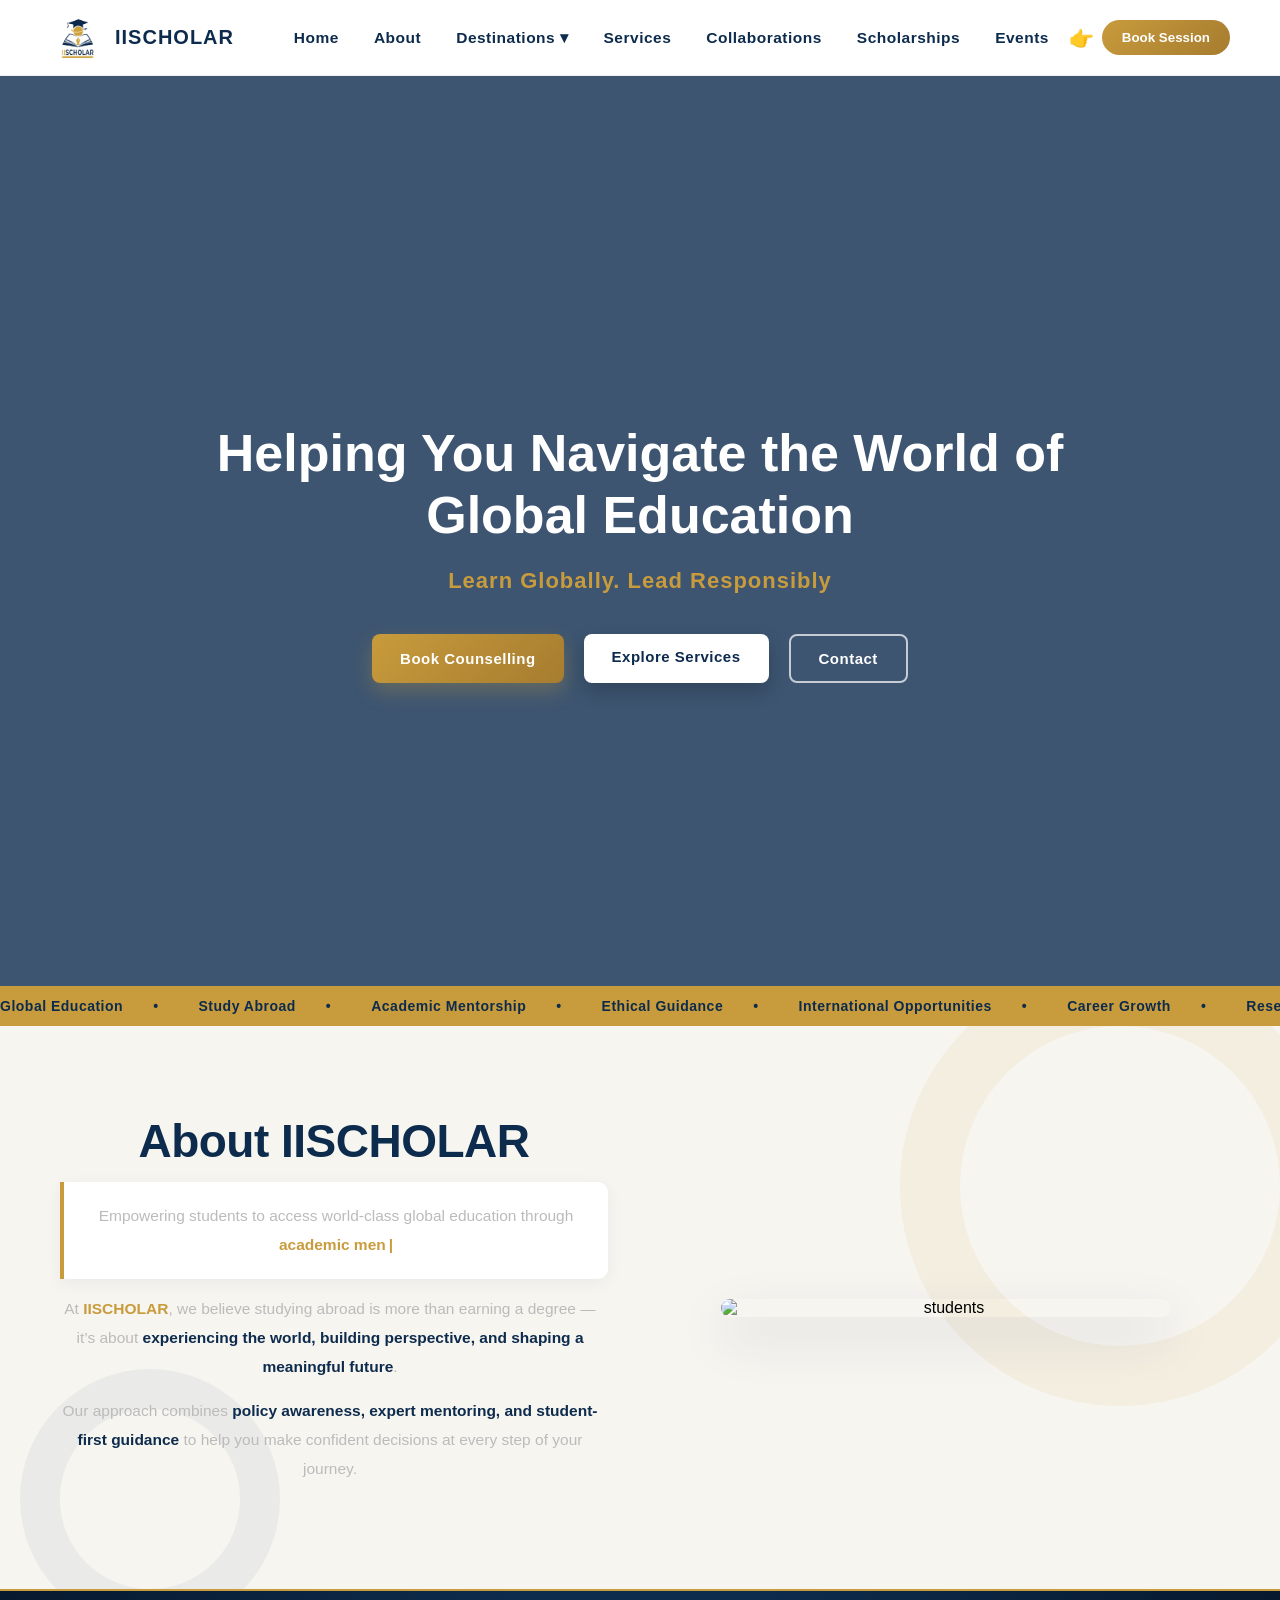
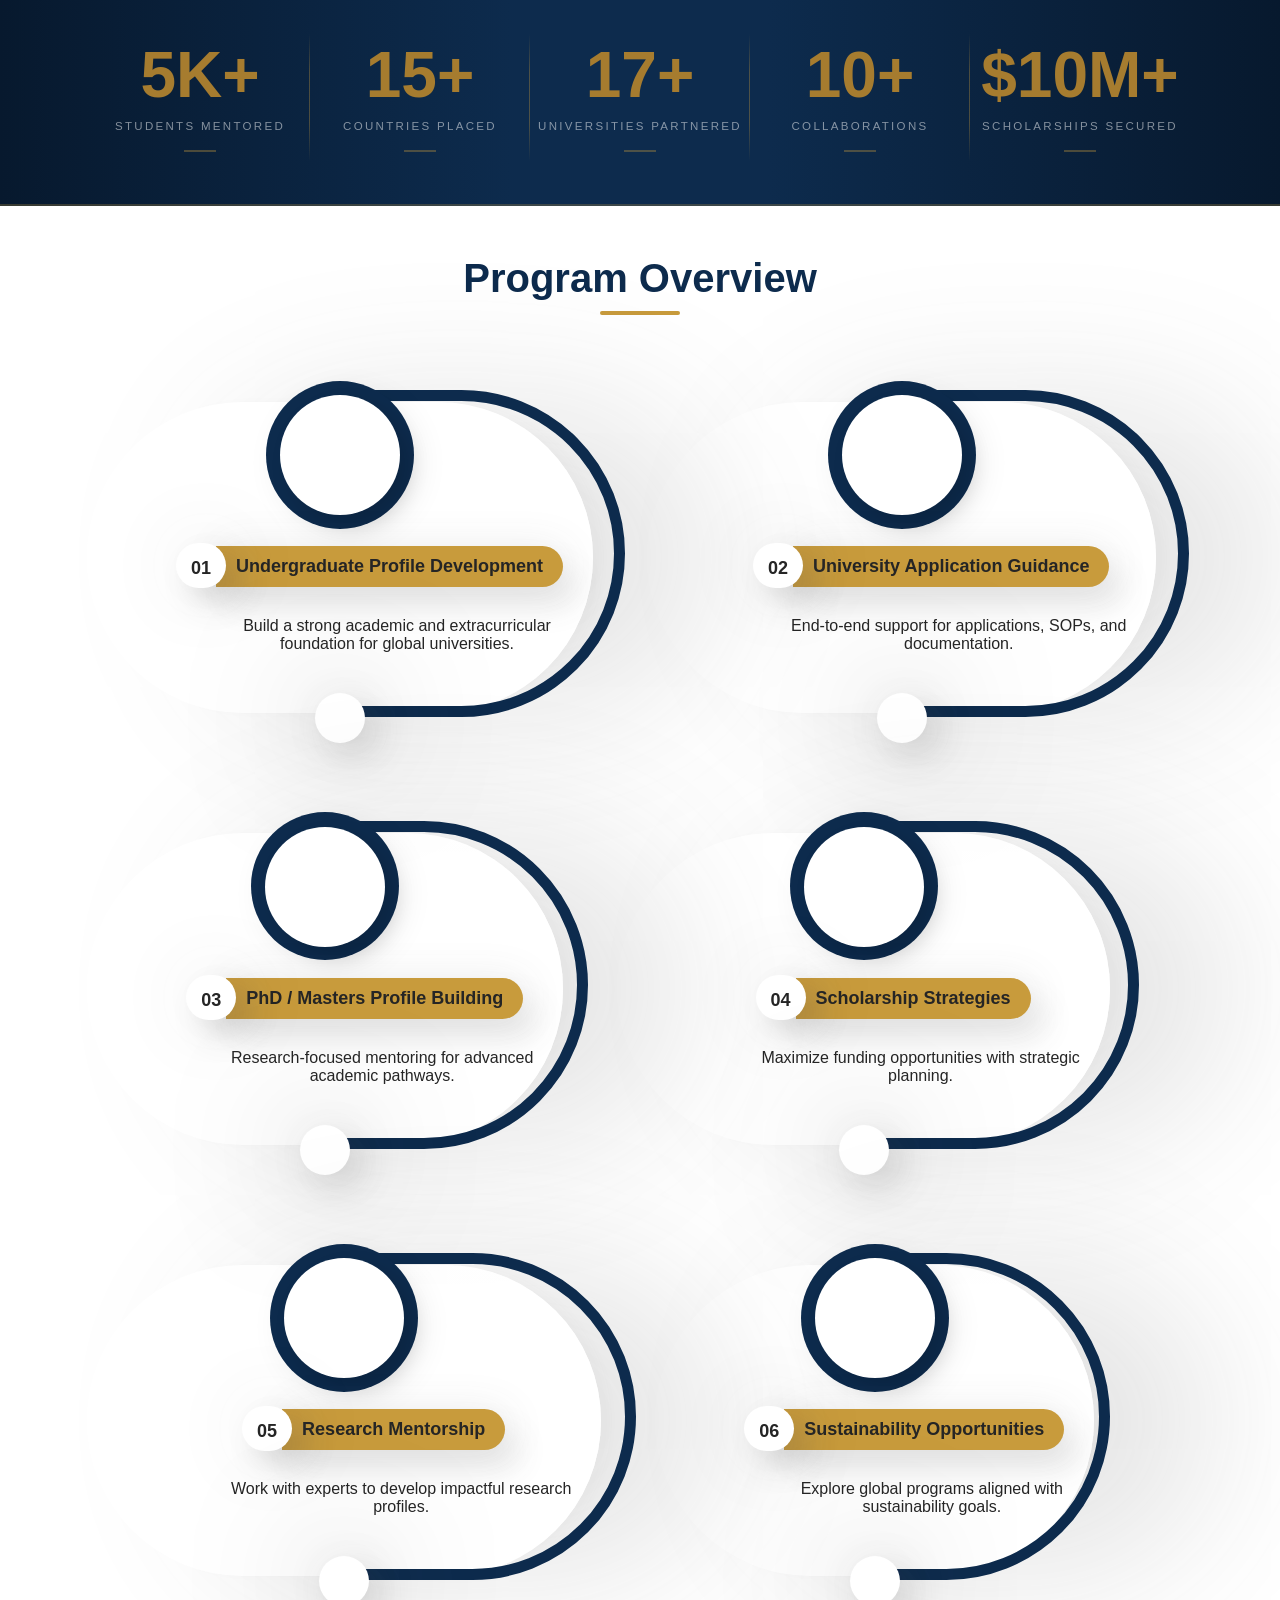
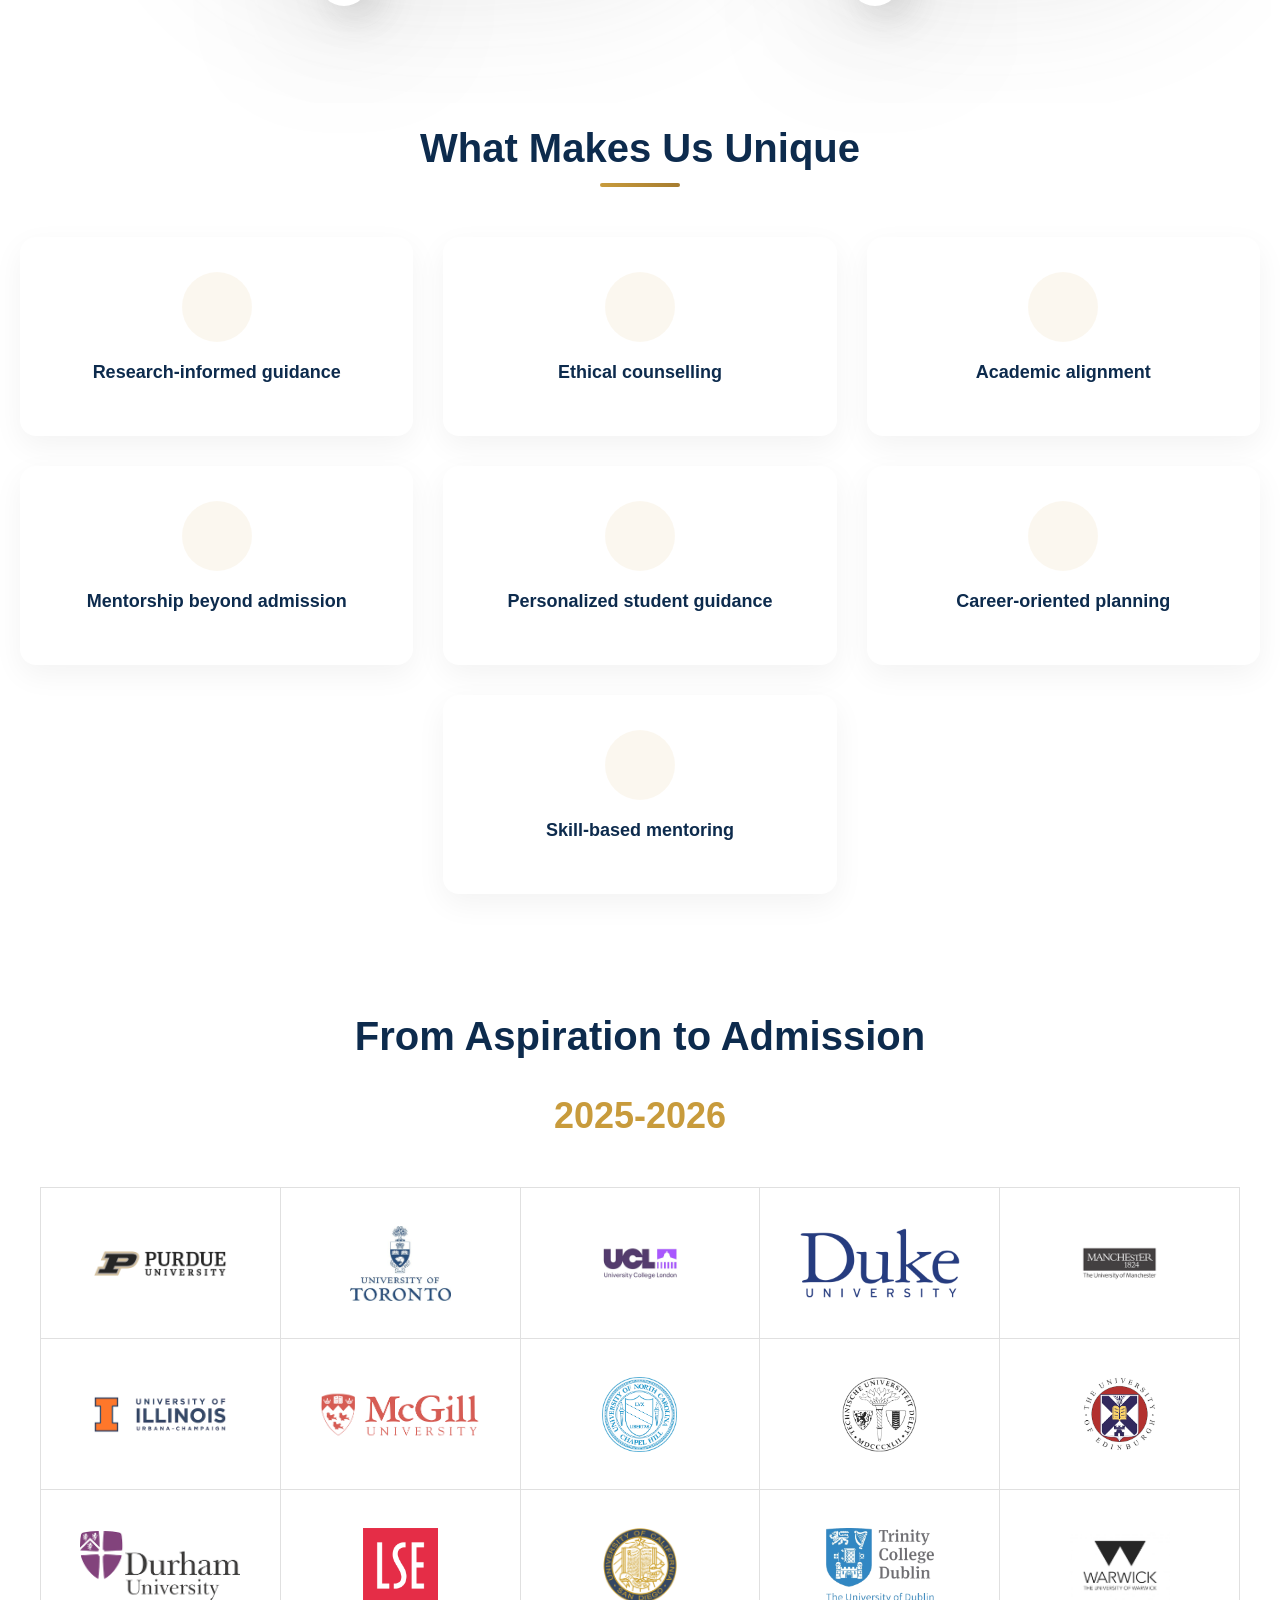
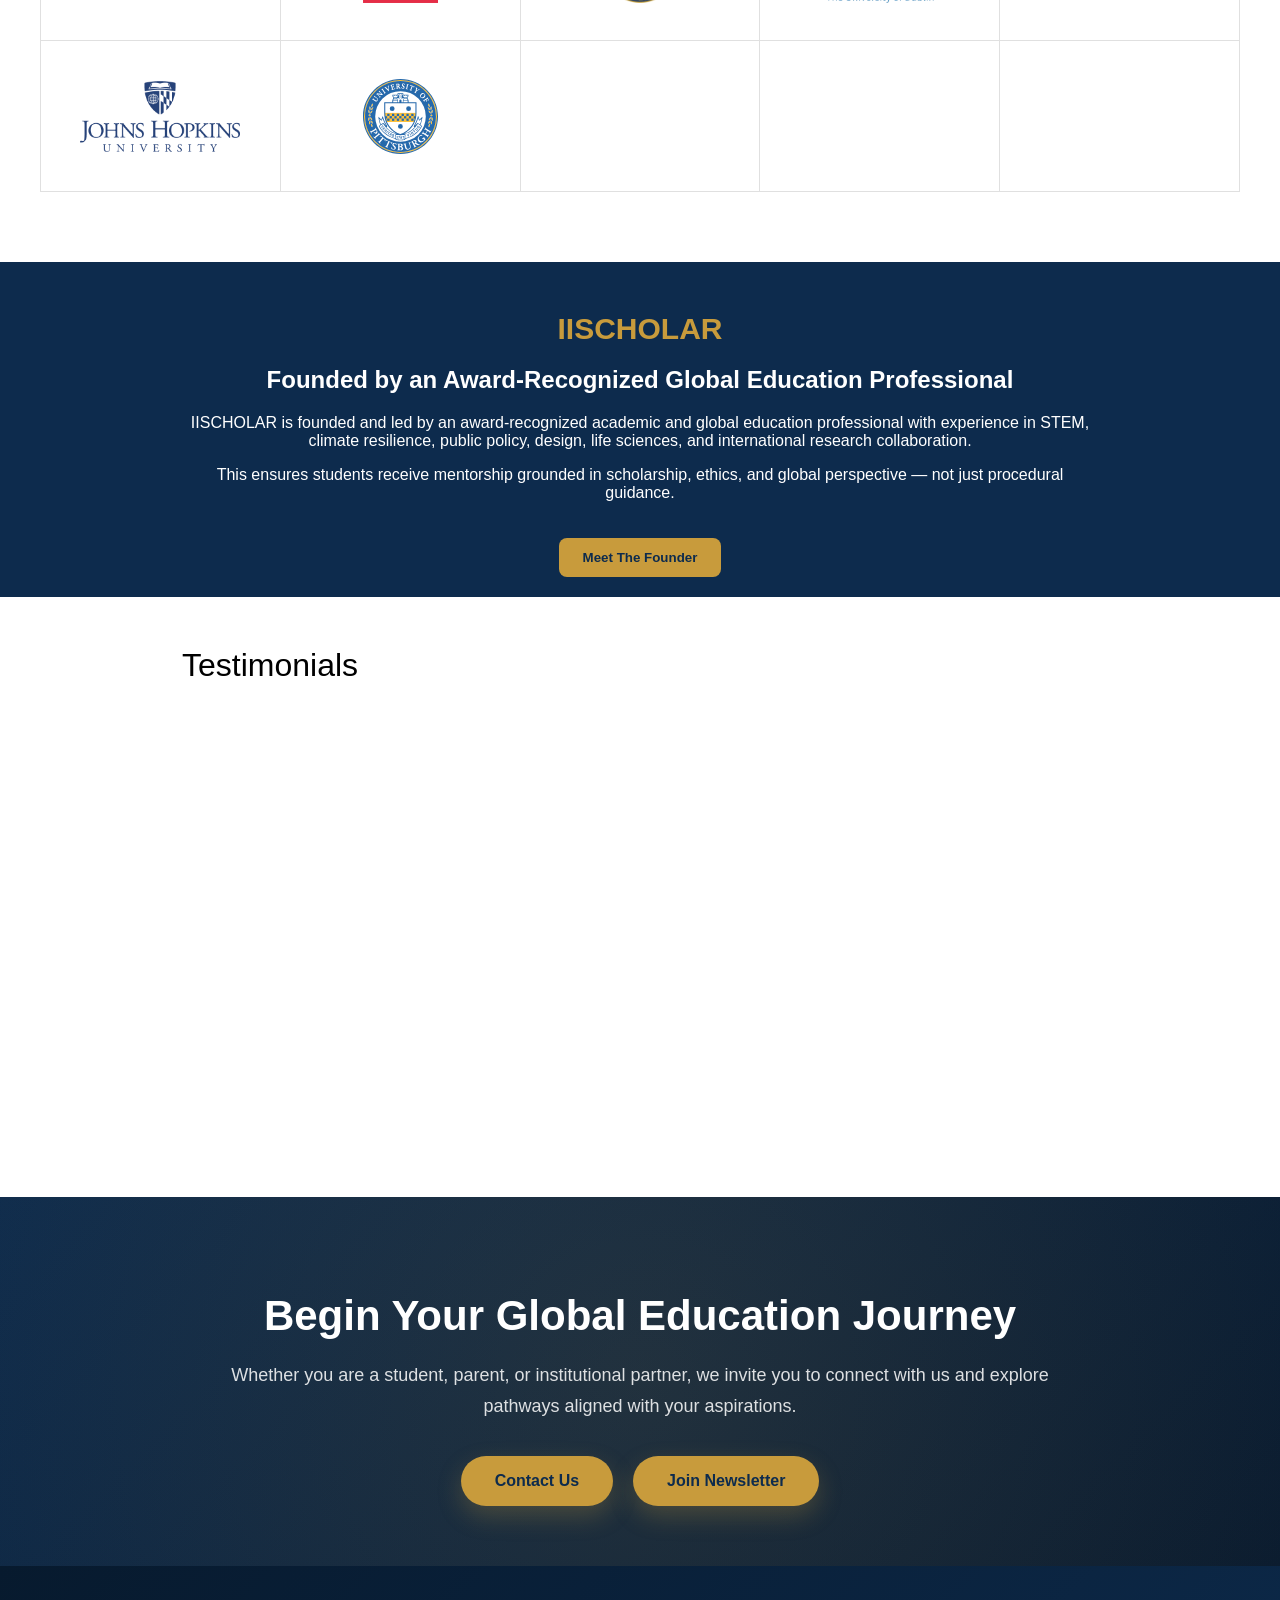
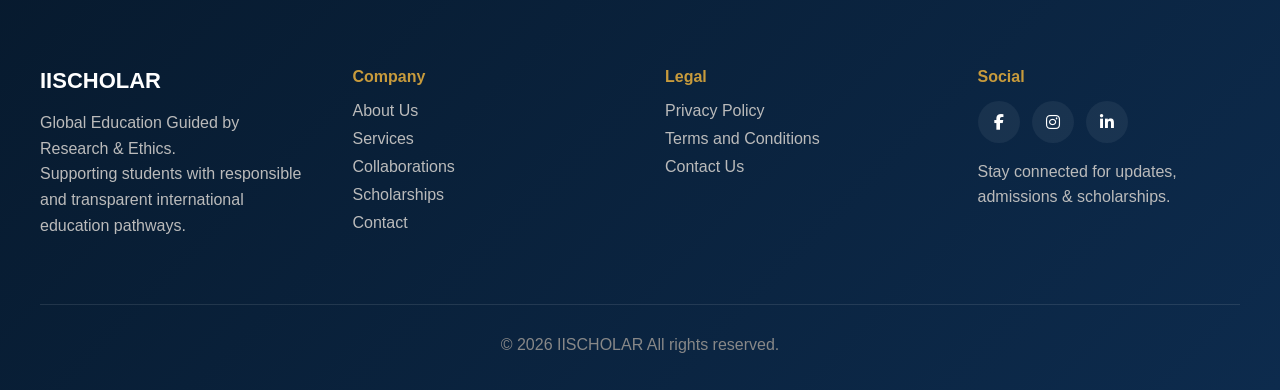
==== index.html @ 7d6fe44e "Initial commit" ====
<!DOCTYPE html>
<html lang="en">

<head>
  <meta charset="UTF-8" />
  <meta name="viewport" content="width=device-width, initial-scale=1.0" />
  <title>IISCHOLAR</title>

  <!-- Main CSS -->
  <link rel="stylesheet" href="styles.css" />
  <link rel="icon" type="image/png" href="logo.png">

  <!-- Font Awesome Icons -->
  <link
    rel="stylesheet"
    href="https://cdnjs.cloudflare.com/ajax/libs/font-awesome/6.5.0/css/all.min.css"
  />

  <!-- Flag Icons -->
  <link
    rel="stylesheet"
    href="https://cdnjs.cloudflare.com/ajax/libs/flag-icons/6.6.6/css/flag-icons.min.css"
  />
</head>

<body>

 <!-- Navbar -->
<header>
  <nav class="navbar">

    <!-- Logo + Brand -->
    <div class="nav-left">
      <img src="logo.png" alt="logo" class="nav-logo" />
      <span class="brand">IISCHOLAR</span>
    </div>

    <!-- Hamburger (outside nav-left) -->
    <button class="hamburger" id="hamburger" aria-label="Toggle menu">
      <span></span><span></span><span></span>
    </button>

    <ul class="nav-links" id="nav-links">
      <li><a href="index.html">Home</a></li>
      <li><a href="#about">About</a></li>

      <!-- DROPDOWN -->
      <li class="dropdown">
        <a href="#">Destinations ▾</a>
        <ul class="dropdown-menu">
          <li><a href="europe.html" target="_blank">Europe</a></li>
          <li><a href="uk.html" target="_blank">United Kingdom</a></li>
          <li><a href="canada.html" target="_blank">Canada</a></li>
          <li><a href="australia.html" target="_blank">Australia</a></li>
          <li><a href="japan.html" target="_blank">Japan</a></li>
          <li><a href="india.html" target="_blank">India</a></li>
        </ul>
      </li>

      <li><a href="services.html" target="_blank">Services</a></li>
      <li><a href="collaborations.html" target="_blank">Collaborations</a></li>
      <li><a href="scholarships.html" target="_blank">Scholarships</a></li>
      <li><a href="events.html" target="_blank">Events</a></li>

      <!-- Mobile-only Book Session (last item) -->
      <li class="mobile-cta">
        <div class="cta-wrapper">
          <button class="nav-btn" onclick="window.open('https://forms.gle/C7TUafRa4tg1occq6','_blank')">Book Session</button>
        </div>
      </li>
    </ul>

    <!-- Desktop CTA -->
    <div class="nav-right">
      <div class="cta-wrapper">
        <span class="pointer">👉</span>
        <button class="nav-btn" onclick="window.open('https://forms.gle/C7TUafRa4tg1occq6','_blank')">
          Book Session
        </button>
      </div>
    </div>

  </nav>
</header>
  <section class="hero">

  <div class="hero-overlay"></div>

  <div class="hero-content">

    <h1 class="main-tagline slide-left">
      Helping You Navigate the World of Global Education
    </h1>

    <p class="sub-tagline animate-tagline">
      Learn Globally. Lead Responsibly
    </p>

    <div class="cta-buttons slide-right">
      <button class="btn primary" 
onclick="window.open('https://forms.gle/C7TUafRa4tg1occq6','_blank')">
Book Counselling
</button>
      <a href="services.html"target="_blank" class="btn secondary">Explore Services</a>
      <a href="contact.html" target="_blank"class="btn outline">Contact</a>
    

    </div>

  </div>


</section>

<section class="ticker">

  <div class="ticker-wrapper">

    <div class="ticker-content">

      <span>Global Education</span>
      <span>Study Abroad</span>
      <span>Academic Mentorship</span>
      <span>Ethical Guidance</span>
      <span>International Opportunities</span>
      <span>Career Growth</span>
      <span>Research-Based Pathways</span>

      <!-- duplicate for smooth infinite loop -->
      <span>Global Education</span>
      <span>Study Abroad</span>
      <span>Academic Mentorship</span>
      <span>Ethical Guidance</span>
      <span>International Opportunities</span>
      <span>Career Growth</span>
      <span>Research-Based Pathways</span>

    </div>

  </div>

</section>
<section class="about" id = "about">
  <div class="about-container">

    <!-- Left Content -->
    <div class="about-text">
      <h2>About IISCHOLAR</h2>

      <p class="about-highlight">
        Empowering students to access world-class global education through <br>
        <span id="typewriter-dynamic"></span>
      </p>

      <p>
        At <strong>IISCHOLAR</strong>, we believe studying abroad is more than earning a degree —
        it’s about <span>experiencing the world, building perspective, and shaping a meaningful future</span>.
      </p>

      <p>
        Our approach combines <span>policy awareness, expert mentoring, and student-first guidance</span>
        to help you make confident decisions at every step of your journey.
      </p>
    </div>

    <!-- Right Image -->
    <div class="about-image">
      <img src="https://images.unsplash.com/photo-1522202176988-66273c2fd55f" alt="students">
    </div>

  </div>
</section>
</section>
<!-- STATS — separate section -->
<section class="stats-section">
  <div class="stats-inner">
    <div class="stat-block">
      <span class="stat-num" data-target="5000" data-suffix="+" data-display="K">0</span>
      <span class="stat-label">Students Mentored</span>
      <div class="stat-bar"></div>
    </div>
    <div class="stat-block">
      <span class="stat-num" data-target="15" data-suffix="+">0</span>
      <span class="stat-label">Countries Placed</span>
      <div class="stat-bar"></div>
    </div>
    
    <div class="stat-block">
      <span class="stat-num" data-target="17" data-suffix="+">0</span>
      <span class="stat-label">Universities Partnered</span>
      <div class="stat-bar"></div>
    </div>

    <div class="stat-block">
      <span class="stat-num" data-target="10" data-suffix="+">0</span>
      <span class="stat-label">Collaborations</span>
      <div class="stat-bar"></div>
    </div>

    <div class="stat-block">
  <span class="stat-num" data-target="10000000" data-display="M">0</span>
  <span class="stat-label">Scholarships Secured</span>
  <div class="stat-bar"></div>
</div>

  </div>
</section>
<section class="programs">
  <h2>Program Overview</h2>
<div class="pset">
  <div class="container">
    <div class="row listar-feature-items">

      <!-- 01 -->
      <div class="col-xs-12 col-sm-6 col-md-4 listar-feature-item-wrapper listar-feature-with-image">
        <div class="listar-feature-item listar-feature-has-link">

          <div class="listar-feature-item-inner">
            <div class="listar-feature-right-border"></div>

            <div class="listar-feature-block-content-wrapper">

              <div class="listar-feature-icon-wrapper">
                <div class="listar-feature-icon-inner">
                  <div>
                    <img class="listar-image-icon" src="https://cdn-icons-png.flaticon.com/512/3135/3135755.png" alt="">
                  </div>
                </div>
              </div>

              <div class="listar-feature-content-wrapper">

                <div class="listar-feature-item-title listar-feature-counter-added">
                  <span><span>01</span> Undergraduate Profile Development</span>
                </div>

                <div class="listar-feature-item-excerpt">
                  Build a strong academic and extracurricular<br> foundation for global universities.
                </div>

              </div>
            </div>
          </div>
        </div>
      </div>

      <!-- 02 -->
      <div class="col-xs-12 col-sm-6 col-md-4 listar-feature-item-wrapper listar-feature-with-image">
        <div class="listar-feature-item listar-feature-has-link">

          <div class="listar-feature-item-inner">
            <div class="listar-feature-right-border"></div>

            <div class="listar-feature-block-content-wrapper">

              <div class="listar-feature-icon-wrapper">
                <div class="listar-feature-icon-inner">
                  <div>
                    <img class="listar-image-icon" src="https://cdn-icons-png.flaticon.com/512/942/942748.png" alt="">
                  </div>
                </div>
              </div>

              <div class="listar-feature-content-wrapper">

                <div class="listar-feature-item-title listar-feature-counter-added">
                  <span><span>02</span> University Application Guidance</span>
                </div>

                <div class="listar-feature-item-excerpt">
                  End-to-end support for applications, SOPs, and <br>documentation.
                </div>

              </div>
            </div>
          </div>
        </div>
      </div>

      <!-- 03 -->
      <div class="col-xs-12 col-sm-6 col-md-4 listar-feature-item-wrapper listar-feature-with-image">
        <div class="listar-feature-item listar-feature-has-link">

          <div class="listar-feature-item-inner">
            <div class="listar-feature-right-border"></div>

            <div class="listar-feature-block-content-wrapper">

              <div class="listar-feature-icon-wrapper">
                <div class="listar-feature-icon-inner">
                  <div>
                    <img class="listar-image-icon" src="https://cdn-icons-png.flaticon.com/512/1995/1995574.png" alt="">
                  </div>
                </div>
              </div>

              <div class="listar-feature-content-wrapper">

                <div class="listar-feature-item-title listar-feature-counter-added">
                  <span><span>03</span> PhD / Masters Profile Building</span>
                </div>

                <div class="listar-feature-item-excerpt">
                  Research-focused mentoring for advanced<br> academic pathways.
                </div>

              </div>
            </div>
          </div>
        </div>
      </div>

      <!-- 04 -->
      <div class="col-xs-12 col-sm-6 col-md-4 listar-feature-item-wrapper listar-feature-with-image">
        <div class="listar-feature-item listar-feature-has-link">

          <div class="listar-feature-item-inner">
            <div class="listar-feature-right-border"></div>

            <div class="listar-feature-block-content-wrapper">

              <div class="listar-feature-icon-wrapper">
                <div class="listar-feature-icon-inner">
                  <div>
                    <img class="listar-image-icon" src="https://cdn-icons-png.flaticon.com/512/3135/3135789.png" alt="">
                  </div>
                </div>
              </div>

              <div class="listar-feature-content-wrapper">

                <div class="listar-feature-item-title listar-feature-counter-added">
                  <span><span>04</span> Scholarship Strategies</span>
                </div>

                <div class="listar-feature-item-excerpt">
                  Maximize funding opportunities with strategic<br> planning.
                </div>

              </div>
            </div>
          </div>
        </div>
      </div>

      <!-- 05 -->
      <div class="col-xs-12 col-sm-6 col-md-4 listar-feature-item-wrapper listar-feature-with-image">
        <div class="listar-feature-item listar-feature-has-link">

          <div class="listar-feature-item-inner">
            <div class="listar-feature-right-border"></div>

            <div class="listar-feature-block-content-wrapper">

              <div class="listar-feature-icon-wrapper">
                <div class="listar-feature-icon-inner">
                  <div>
                    <img class="listar-image-icon" src="https://cdn-icons-png.flaticon.com/512/2921/2921222.png" alt="">
                  </div>
                </div>
              </div>

              <div class="listar-feature-content-wrapper">

                <div class="listar-feature-item-title listar-feature-counter-added">
                  <span><span>05</span> Research Mentorship</span>
                </div>

                <div class="listar-feature-item-excerpt">
                  Work with experts to develop impactful research<br> profiles.
                </div>

              </div>
            </div>
          </div>
        </div>
      </div>

      <!-- 06 -->
      <div class="col-xs-12 col-sm-6 col-md-4 listar-feature-item-wrapper listar-feature-with-image">
        <div class="listar-feature-item listar-feature-has-link">

          <div class="listar-feature-item-inner">
            <div class="listar-feature-right-border"></div>

            <div class="listar-feature-block-content-wrapper">

              <div class="listar-feature-icon-wrapper">
                <div class="listar-feature-icon-inner">
                  <div>
                    <img class="listar-image-icon" src="https://cdn-icons-png.flaticon.com/512/2910/2910791.png" alt="">
                  </div>
                </div>
              </div>

              <div class="listar-feature-content-wrapper">

                <div class="listar-feature-item-title listar-feature-counter-added">
                  <span><span>06</span> Sustainability Opportunities</span>
                </div>

                <div class="listar-feature-item-excerpt">
                  Explore global programs aligned with <br>sustainability goals.
                </div>

              </div>
            </div>
          </div>
        </div>
      </div>

    </div>
  </div>
</div>
  </section>
   </section>
  
  <section class="country-section unique" id="uniqueSection">
  <div class="container">

    <h2>What Makes Us Unique</h2>

    <div class="features-grid">

      <!-- 1 -->
      <div class="feature-card">
        <div class="card-inner" style="--i:0">
          <div class="icon-box">
            <lottie-player src="icons/research.json" background="transparent" speed="1"
              style="width:50px;height:50px" loop autoplay>
            </lottie-player>
          </div>
          <h3>Research-informed guidance</h3>
        </div>
      </div>

      <!-- 2 -->
      <div class="feature-card">
        <div class="card-inner" style="--i:1">
          <div class="icon-box">
            <lottie-player src="icons/Work Ethic.json" background="transparent" speed="1"
              style="width:50px;height:50px" loop autoplay>
            </lottie-player>
          </div>
          <h3>Ethical counselling</h3>
        </div>
      </div>

      <!-- 3 -->
      <div class="feature-card">
        <div class="card-inner" style="--i:2">
          <div class="icon-box">
            <lottie-player src="icons/Academic Background.json" background="transparent" speed="1"
              style="width:50px;height:50px" loop autoplay>
            </lottie-player>
          </div>
          <h3>Academic alignment</h3>
        </div>
      </div>

      <!-- 4 -->
      <div class="feature-card">
        <div class="card-inner" style="--i:3">
          <div class="icon-box">
            <lottie-player src="icons/Training.json" background="transparent" speed="1"
              style="width:50px;height:50px" loop autoplay>
            </lottie-player>
          </div>
          <h3>Mentorship beyond admission</h3>
        </div>
      </div>

      <!-- 5 -->
      <div class="feature-card">
        <div class="card-inner" style="--i:4">
          <div class="icon-box">
            <lottie-player src="icons/Business Woman.json" background="transparent" speed="1"
              style="width:50px;height:50px" loop autoplay>
            </lottie-player>
          </div>
          <h3>Personalized student guidance</h3>
        </div>
      </div>

      <!-- 6 -->
      <div class="feature-card">
        <div class="card-inner" style="--i:5">
          <div class="icon-box">
            <lottie-player src="icons/Learn More.json" background="transparent" speed="1"
              style="width:50px;height:50px" loop autoplay>
            </lottie-player>
          </div>
          <h3>Career-oriented planning</h3>
        </div>
      </div>

      <!-- 7 -->
      <div class="feature-card">
        <div class="card-inner" style="--i:6">
          <div class="icon-box">
            <lottie-player src="icons/Sales Consultant.json" background="transparent" speed="1"
              style="width:50px;height:50px" loop autoplay>
            </lottie-player>
          </div>
          <h3>Skill-based mentoring</h3>
        </div>
      </div>

    </div>

  </div>
</section>
<section class="partners">
  <div class="container">
    <h2>From Aspiration to Admission</h2>
    <h3>2025-2026</h3>

    <div class="logo-grid">
      <!-- Row 1 -->
      <div class="logo-item"><img src="logo/images (6).png" alt=""></div>
      <div class="logo-item"><img src="logo/6053d56883808363e0131377289f5548.jpg" alt=""></div>
      <div class="logo-item"><img src="logo/UCL-logo.jpg" alt=""></div>
      <div class="logo-item"><img src="logo/Duke_University_logo.svg.png" alt=""></div>
      <div class="logo-item"><img src="logo/images (1).png" alt=""></div>

      <!-- Row 2 -->
      <div class="logo-item"><img src="logo/images (2).png" alt=""></div>
      <div class="logo-item"><img src="logo/images (3).png" alt=""></div>
      <div class="logo-item"><img src="logo/images (4).png" alt=""></div>
      <div class="logo-item"><img src="logo/images (5).png" alt=""></div>
      <div class="logo-item"><img src="logo/images (8).png" alt=""></div>
      

      <!-- Row 3 -->
      <div class="logo-item"><img src="logo/images (7).png" alt=""></div>
      <div class="logo-item"><img src="logo/LSE_Logo.svg.png" alt=""></div>
      <div class="logo-item"><img src="logo/Seal_of_the_University_of_California,_San_Diego.svg.png" alt=""></div>
      <div class="logo-item"><img src="logo/TrinityCD.png" alt=""></div>
      <div class="logo-item"><img src="logo/university-of-warwick-warw7046.jpg" alt=""></div>

      <!-- Row 4 -->
       <div class="logo-item"><img src="logo/Johns-Hopkins-University-Logo-Vector.png" alt=""></div>
             <div class="logo-item"><img src="logo/University_of_Pittsburgh_seal.svg" alt=""></div>
             <div class="logo-item"><img src="" alt=""></div>
             <div class="logo-item"><img src="" alt=""></div>
             <div class="logo-item"><img src="" alt=""></div>

      
    </div>
  </div>
</section>
  

<!-- INTRO SECTION -->
<section class="founder-intro">

  <div class="founder-intro-container">

    <p class="intro-badge">IISCHOLAR</p>

    <h2>
      Founded by an Award-Recognized Global Education Professional
    </h2>

    <p>
      IISCHOLAR is founded and led by an award-recognized academic and global education professional
      with experience in STEM, climate resilience, public policy, design, life sciences, and international research collaboration.
    </p>

    <p>
      This ensures students receive mentorship grounded in scholarship, ethics, and global perspective — not just procedural guidance.
    </p>

<button onclick="window.location.href='founder.html' "target="_blank" class="primary-btn">
  Meet The Founder
</button>
  </div>

</section>
<section>
  <div class="testimonials">Testimonials</div>
</section>

<section class="cta">

  <div class="cta-content">

    <h2>Begin Your Global Education Journey</h2>

    <p>
      Whether you are a student, parent, or institutional partner,
      we invite you to connect with us and explore pathways aligned with your aspirations.
    </p>

    <div class="cta-buttons">
      <a href="contact.html" target="_blank" class="cta-btn primary">
  Contact Us
</a>
     <button class="cta-btn primary" onclick="openNewsletterModal()">
  Join Newsletter
</button>
<div id="newsletterModal" class="modal">

<div class="modal-content">

<span class="close-btn" onclick="closeNewsletterModal()">&times;</span>

<div id="formBox">

<form id="newsletterForm"
action="https://formsubmit.co/iispprstudyabroad@gmail.com"
method="POST">

<input type="hidden" name="_captcha" value="false">
<input type="hidden" name="_subject" value="New Newsletter Subscription">
<input
type="text"
name="name"
placeholder="Your Name"
required>

<input
type="email"
name="email"
placeholder="Your Email"
required>

<button type="submit" class="cta-btn primary">
Submit
</button>

</form>

</div>

<div id="thankYouBox" style="display:none;">
<p style="font-size:22px; text-align:center;">
Thank you for subscribing.
</p>
</div>

</div>
</div>
    </div>

  </div>

</section>




<footer class="footer" id="footer">

  <div class="footer-bg"></div>

  <div class="footer-container">

    <!-- BRAND -->
    <div class="footer-col">
      <h3>IISCHOLAR</h3>
      <p>
        Global Education Guided by Research & Ethics. </br> 
        Supporting students with responsible and transparent international education pathways.
      </p>
    </div>

    <!-- LINKS -->
    <div class="footer-col">
      <h4>Company</h4>
      <ul>
        
        <li><a href="#about">About Us</a></li>
        <li><a href="services.html">Services</a></li>
        <li><a href="collaborations.html">Collaborations</a></li>
        <li><a href="scholarships.html">Scholarships</a></li>
        

        <li><a href="contact.html">Contact</a></li>
      </ul>
    </div>

    <!-- LEGAL -->
    <div class="footer-col">
      <h4>Legal</h4>
      <ul>
        <li><a href="#">Privacy Policy</a></li>
        <li><a href="#">Terms and Conditions</a></li>
        <li><a href="contact.html" target="_blank">Contact Us</a></li>
      </ul>
    </div>

    <!-- SOCIAL -->
    <div class="footer-col">
      <h4>Social</h4>

      <div class="social-icons">
        <a href="https://www.facebook.com/share/1EWXGP1pPR/" target="_blank" rel="noopener noreferrer">
  <i class="fab fa-facebook-f"></i>
</a>

<a href="https://www.instagram.com/iispprstudyabroad?igsh=MW1rdmttc2ZvZDNqbg==" target="_blank" rel="noopener noreferrer">
  <i class="fab fa-instagram"></i>
</a>

<a href="https://www.linkedin.com/company/study-abroad-iisppr?trk=profile-position" target="_blank" rel="noopener noreferrer">
  <i class="fab fa-linkedin-in"></i>
</a>
      </div>

      <p class="social-text">
        Stay connected for updates, admissions & scholarships.
      </p>
    </div>

  </div>

  <div class="footer-bottom">
    <p>© 2026  IISCHOLAR All rights reserved.</p>
  </div>

</footer>

  <!-- Script -->
  <script src="scripts.js"></script>
  <script src="https://unpkg.com/@lottiefiles/lottie-player@latest/dist/lottie-player.js"></script>

</body>

</html>
---- styles.css ----
/* =============================================================================
   CSS VARIABLES
============================================================================= */

:root {
  --color-primary:     #0d2b4d;
  --color-gold:        #c89b3c;
  --color-gold-dark:   #a67c2f;
  --color-white:       #ffffff;
  --color-bg-light:    #f7f5f0;
  --color-text-muted:  #5a5a5a;
  --transition-base:   0.3s ease;
}


/* =============================================================================
   BASE
============================================================================= */

html {
  scroll-behavior: smooth;
}

body {
  margin: 0;
  font-family: Arial, sans-serif;
}

section {
  padding: 50px 20px;
  text-align: center;
}


/* =============================================================================
   NAVBAR
============================================================================= */

.navbar {
  display: flex;
  justify-content: space-between;
  align-items: center;
  padding: 10px 50px;
  background: var(--color-white);
  border-bottom: 1px solid #eee;
  position: sticky;
  top: 0;
  z-index: 1000;
  backdrop-filter: blur(10px);
}

.nav-left {
  display: flex;
  align-items: center;
  gap: 10px;
}

.nav-logo {
  height: 55px;
  width: auto;
  object-fit: contain;
}

.brand {
  color: var(--color-primary);
  font-size: 20px;
  font-weight: bold;
  letter-spacing: 1px;
}


/* -----------------------------------------------------------------------------
   Nav Links
----------------------------------------------------------------------------- */

.nav-links {
  list-style: none;
  display: flex;
  gap: 35px;
  align-items: center;
}

.nav-links a {
  color: var(--color-primary);
  text-decoration: none;
  font-weight: 600;
  font-size: 15.5px;
  letter-spacing: 0.5px;
  position: relative;
  padding: 5px 0;
  transition: all var(--transition-base);
}

/* Underline animation */
.nav-links a::after {
  content: "";
  position: absolute;
  left: 50%;
  bottom: -6px;
  width: 0%;
  height: 2px;
  background: linear-gradient(90deg, var(--color-gold), var(--color-gold-dark));
  transition: all var(--transition-base);
  transform: translateX(-50%);
}

.nav-links a:hover {
  color: var(--color-gold);
  transform: translateY(-2px);
}

.nav-links a:hover::after {
  width: 100%;
}


/* -----------------------------------------------------------------------------
   CTA Button
----------------------------------------------------------------------------- */

.cta-wrapper {
  position: relative;
  display: flex;
  align-items: center;
  gap: 8px;
}

.pointer {
  font-size: 20px;
  animation: pointAnim 1.5s infinite;
}

@keyframes pointAnim {
  0%,
  100% { transform: translateX(0);  opacity: 0.7; }
  50%  { transform: translateX(8px); opacity: 1;   }
}

.nav-btn {
  background: linear-gradient(135deg, var(--color-gold), var(--color-gold-dark));
  color: var(--color-white);
  border: none;
  padding: 10px 20px;
  border-radius: 25px;
  font-weight: 600;
  cursor: pointer;
  position: relative;
  transition: all var(--transition-base);
}

.nav-btn::after {
  content: "";
  position: absolute;
  inset: 0;
  border-radius: 25px;
  animation: pulseGlow 2s infinite;
}

@keyframes pulseGlow {
  0%,
  100% { box-shadow: 0 0 0 0   rgba(200, 155, 60, 0);   }
  70%  { box-shadow: 0 0 0 15px rgba(200, 155, 60, 0);   }
  0%   { box-shadow: 0 0 0 0   rgba(200, 155, 60, 0.6); }
}

.nav-btn:hover {
  transform: translateY(-3px) scale(1.05);
  box-shadow: 0 8px 20px rgba(200, 155, 60, 0.4);
}

.nav-btn:active {
  transform: scale(0.95);
}


/* -----------------------------------------------------------------------------
   Dropdown
----------------------------------------------------------------------------- */

.dropdown {
  position: relative;
}

.dropdown-menu {
  position: absolute;
  top: 120%;
  left: 50%;
  transform: translateX(-50%);
  background: var(--color-white);
  border-radius: 10px;
  padding: 10px 0;
  list-style: none;
  min-width: 180px;
  box-shadow: 0 10px 30px rgba(0, 0, 0, 0.08);
  opacity: 0;
  visibility: hidden;
  transition: all var(--transition-base);
}

.dropdown:hover .dropdown-menu {
  opacity: 1;
  visibility: visible;
  top: 140%;
}

.dropdown-menu li {
  padding: 0;
}

.dropdown-menu a {
  display: block;
  padding: 10px 20px;
  color: var(--color-primary);
  font-size: 14px;
  text-decoration: none;
  transition: var(--transition-base);
}

.dropdown-menu a:hover {
  background: rgba(200, 155, 60, 0.1);
  color: var(--color-gold);
  padding-left: 25px;
}


/* -----------------------------------------------------------------------------
   Hamburger
----------------------------------------------------------------------------- */

.hamburger {
  display: none;
  flex-direction: column;
  gap: 5px;
  cursor: pointer;
  padding: 4px;
  background: none;
  border: none;
  z-index: 1100;
}

.hamburger span {
  display: block;
  width: 25px;
  height: 3px;
  background: var(--color-primary);
  border-radius: 3px;
  transition: all var(--transition-base);
}

.hamburger.open span:nth-child(1) { transform: translateY(8px) rotate(45deg);  }
.hamburger.open span:nth-child(2) { opacity: 0;                                 }
.hamburger.open span:nth-child(3) { transform: translateY(-8px) rotate(-45deg); }

/* Mobile CTA — hidden by default, shown inside menu on mobile */
.nav-links .mobile-cta {
  display: none;
}


/* =============================================================================
   HERO SECTION
============================================================================= */

.hero {
  position: relative;
  height: 90vh;
  background: url('https://images.unsplash.com/photo-1523240795612-9a054b0db644') center / cover no-repeat;
  display: flex;
  align-items: center;
  justify-content: center;
  text-align: center;
}

.hero-overlay {
  position: absolute;
  inset: 0;
  background: rgba(13, 43, 77, 0.8);
}

.hero-content {
  position: relative;
  z-index: 2;
  max-width: 900px;
  padding: 20px;
  width: 100%;
}

.main-tagline {
  font-size: 52px;
  font-weight: 800;
  color: var(--color-white);
  line-height: 1.2;
  margin-bottom: 20px;
}

.sub-tagline {
  font-size: 22px;
  color: var(--color-gold);
  margin-bottom: 40px;
  font-weight: 700;
  letter-spacing: 1px;
  opacity: 0;
}

.cta-buttons {
  display: flex;
  justify-content: center;
  gap: 20px;
  flex-wrap: wrap;
}


/* =============================================================================
   BUTTONS
============================================================================= */

.btn {
  padding: 14px 28px;
  font-size: 15px;
  border-radius: 8px;
  cursor: pointer;
  transition: all var(--transition-base);
  font-weight: 600;
  letter-spacing: 0.5px;
  display: inline-block;
  box-sizing: border-box;
}

.btn.primary {
  background: linear-gradient(135deg, var(--color-gold), var(--color-gold-dark));
  color: var(--color-white);
  border: none;
  box-shadow: 0 8px 20px rgba(200, 155, 60, 0.3);
}

.btn.primary:hover {
  transform: translateY(-3px);
  box-shadow: 0 12px 25px rgba(200, 155, 60, 0.5);
  color: var(--color-primary);
}

.btn.secondary {
  background: var(--color-white);
  color: var(--color-primary);
  border: none;
  box-shadow: 0 8px 20px rgba(0, 0, 0, 0.2);
  text-decoration: none;
}

.btn.secondary:hover {
  transform: translateY(-3px);
  background: linear-gradient(135deg, var(--color-gold), var(--color-gold-dark));
}

.btn.outline {
  background: transparent;
  color: var(--color-white);
  border: 2px solid rgba(255, 255, 255, 0.7);
  text-decoration: none;
}

.btn.outline:hover {
  background: linear-gradient(135deg, var(--color-gold), var(--color-gold-dark));
  color: var(--color-primary);
  transform: translateY(-3px);
}


/* =============================================================================
   HERO ANIMATIONS
============================================================================= */

.animate-tagline {
  animation: fadeSlideUp 1.5s ease forwards;
  animation-delay: 0.5s;
}

@keyframes fadeSlideUp {
  from { opacity: 0; transform: translateY(30px); }
  to   { opacity: 1; transform: translateY(0);    }
}

.slide-left {
  opacity: 0;
  transform: translateX(-80px);
  animation: slideLeftAnim 1.2s ease forwards;
}

@keyframes slideLeftAnim {
  from { opacity: 0; transform: translateX(-80px); }
  to   { opacity: 1; transform: translateX(0);     }
}

.slide-right {
  opacity: 0;
  transform: translateX(80px);
  animation: slideRightAnim 1.2s ease forwards;
  animation-delay: 0.6s;
}

@keyframes slideRightAnim {
  from { opacity: 0; transform: translateX(80px); }
  to   { opacity: 1; transform: translateX(0);    }
}


/* =============================================================================
   TICKER
============================================================================= */

.ticker {
  background: var(--color-gold);
  overflow: hidden;
  padding: 12px 0;
}

.ticker-wrapper {
  width: 100%;
  overflow: hidden;
}

.ticker-content {
  display: flex;
  gap: 40px;
  width: max-content;
  animation: scrollTicker 18s linear infinite;
}

.ticker-content span {
  color: var(--color-primary);
  font-size: 14px;
  font-weight: 700;
  white-space: nowrap;
  letter-spacing: 0.5px;
  position: relative;
  transition: var(--transition-base);
}

.ticker-content span::after {
  content: "•";
  color: var(--color-primary);
  margin-left: 30px;
}

.ticker-content span:last-child::after {
  content: "";
}

.ticker-content span:hover {
  color: var(--color-white);
  text-shadow: 0 0 10px rgba(255, 255, 255, 0.6);
}

.ticker-content:hover {
  animation-play-state: paused;
}

@keyframes scrollTicker {
  from { transform: translateX(0);    }
  to   { transform: translateX(-50%); }
}


/* =============================================================================
   ABOUT SECTION
============================================================================= */

.about {
  padding: 90px 48px;
  background: var(--color-bg-light);
  font-family: Arial, sans-serif;
  position: relative;
  overflow: hidden;
}

.about::before {
  content: "";
  position: absolute;
  top: -60px;
  right: -60px;
  width: 320px;
  height: 320px;
  border-radius: 50%;
  border: 60px solid rgba(200, 155, 60, 0.08);
  pointer-events: none;
}

.about::after {
  content: "";
  position: absolute;
  bottom: -40px;
  left: 20px;
  width: 180px;
  height: 180px;
  border-radius: 50%;
  border: 40px solid rgba(13, 43, 77, 0.05);
  pointer-events: none;
}

.about-container {
  display: flex;
  align-items: center;
  justify-content: space-between;
  gap: 64px;
  max-width: 1160px;
  margin: auto;
  flex-wrap: wrap;
  position: relative;
  z-index: 1;
}

/* About — Text */
.about-text {
  flex: 1;
  min-width: 280px;
}

.about-eyebrow {
  display: inline-flex;
  align-items: center;
  gap: 8px;
  font-size: 11px;
  font-weight: 600;
  letter-spacing: 2.5px;
  text-transform: uppercase;
  color: var(--color-gold);
  margin-bottom: 20px;
}

.about-eyebrow::before {
  content: "";
  display: inline-block;
  width: 24px;
  height: 2px;
  background: var(--color-gold);
  border-radius: 2px;
}

.about-text h2 {
  font-family: Arial, sans-serif;
  font-size: 46px;
  color: var(--color-primary);
  margin: 0 0 8px;
  font-weight: 700;
  line-height: 1.1;
  letter-spacing: -0.5px;
}

.about-divider {
  display: flex;
  align-items: center;
  gap: 10px;
  margin-bottom: 28px;
}

.about-divider-line {
  width: 56px;
  height: 3px;
  background: var(--color-gold);
  border-radius: 2px;
}

.about-divider-dot {
  width: 6px;
  height: 6px;
  border-radius: 50%;
  background: var(--color-gold);
  opacity: 0.5;
}

.about-highlight {
  font-size: 19px;
  font-weight: 500;
  color: #2a2a2a;
  line-height: 1.75;
  margin-bottom: 24px;
  padding: 20px 24px;
  background: var(--color-white);
  border-left: 4px solid var(--color-gold);
  border-radius: 0 10px 10px 0;
  box-shadow: 0 4px 16px rgba(13, 43, 77, 0.06);
}

.about-text p {
  font-size: 15.5px;
  color: var(--color-text-muted);
  line-height: 1.85;
  margin-bottom: 16px;
  max-width: 540px;
}

.about-text span   { color: var(--color-primary); font-weight: 600; }
.about-text strong { color: var(--color-gold);    font-weight: 700; }

/* About — Image */
.about-image {
  flex: 1;
  min-width: 280px;
  display: flex;
  justify-content: center;
  position: relative;
}

.about-image::before {
  content: "";
  position: absolute;
  top: 20px;
  right: -16px;
  width: calc(100% - 40px);
  max-width: 434px;
  height: calc(100% - 20px);
  border-radius: 18px;
  opacity: 0.35;
  pointer-events: none;
}

.about-image img {
  width: 100%;
  max-width: 450px;
  border-radius: 16px;
  box-shadow: 0 20px 50px rgba(13, 43, 77, 0.15);
  transition: transform 0.45s ease, box-shadow 0.45s ease;
  display: block;
  position: relative;
  z-index: 1;
}

.about-image img:hover {
  transform: scale(1.03) translateY(-4px);
  box-shadow: 0 28px 60px rgba(13, 43, 77, 0.22);
}

/* About — Typewriter */
#typewriter-dynamic {
  color: var(--color-gold);
  font-weight: 600;
}

#typewriter-dynamic::after {
  content: "|";
  margin-left: 3px;
  animation: blink 1s infinite;
  color: var(--color-gold);
}

@keyframes blink {
  0%, 50%, 100% { opacity: 1; }
  25%, 75%      { opacity: 0; }
}


/* =============================================================================
   RESPONSIVE — TABLET  (max-width: 1024px)
============================================================================= */

@media (max-width: 1024px) {
  .navbar      { padding: 10px 25px; }
  .main-tagline { font-size: 40px;   }
  .sub-tagline  { font-size: 18px;   }
}


/* =============================================================================
   RESPONSIVE — SMALL TABLET / LARGE MOBILE  (max-width: 900px)
============================================================================= */

@media (max-width: 900px) {
  .navbar {
    padding: 10px 24px;
    flex-wrap: wrap;
  }

  .hamburger {
    display: flex;
  }

  .nav-links {
    display: none;
    flex-direction: column;
    gap: 0;
    width: 100%;
    background: var(--color-white);
    border-top: 1px solid #eee;
    padding: 12px 0;
    margin-top: 10px;
  }

  .nav-links.open { display: flex; }

  .nav-links li { width: 100%; }

  .nav-links a {
    display: block;
    padding: 12px 24px;
    font-size: 15px;
  }

  .nav-links a::after  { display: none; }

  .nav-links a:hover {
    transform: none;
    padding-left: 32px;
    background: rgba(200, 155, 60, 0.06);
  }

  /* Dropdown becomes accordion on mobile */
  .dropdown-menu {
    position: static;
    transform: none;
    box-shadow: none;
    border-radius: 0;
    padding: 0 0 0 16px;
    opacity: 1;
    visibility: visible;
    display: none;
    min-width: unset;
  }

  .dropdown.open .dropdown-menu { display: block; }

  .dropdown > a {
    display: flex;
    justify-content: space-between;
    align-items: center;
  }

  /* Hide desktop CTA; show mobile CTA inside menu */
  .nav-right { display: none; }

  .nav-links .mobile-cta {
    display: block;
    padding: 16px 24px 8px;
  }

  .nav-links .mobile-cta .nav-btn {
    width: 100%;
    padding: 12px 20px;
    font-size: 15px;
  }

  .nav-links .mobile-cta .pointer { display: none; }
}


/* =============================================================================
   RESPONSIVE — MOBILE  (max-width: 768px)
============================================================================= */

@media (max-width: 768px) {
  /* Navbar */
  .menu-toggle {
    display: block;
    font-size: 22px;
    cursor: pointer;
    color: var(--color-primary);
  }

  .nav-right { display: none; }

  /* Hero */
  .hero {
    height: auto;
    padding: 80px 20px;
  }

  .main-tagline { font-size: 30px; }
  .sub-tagline  { font-size: 16px; }

  .cta-buttons {
    flex-direction: column;
    gap: 15px;
  }

  .btn { width: 100%; }
}


/* =============================================================================
   RESPONSIVE — SMALL MOBILE  (max-width: 480px)
============================================================================= */

@media (max-width: 480px) {
  .hero {
    height: 100svh;
  }

  .hero-content { padding: 16px; }

  .main-tagline {
    font-size: 26px;
    margin-bottom: 14px;
  }

  .sub-tagline {
    font-size: 15px;
    letter-spacing: 0.5px;
    margin-bottom: 28px;
  }

  .cta-buttons {
    flex-direction: column;
    align-items: center;
    gap: 12px;
  }

  .btn {
    width: 100%;
    max-width: 280px;
    padding: 13px 20px;
    font-size: 14px;
    text-align: center;
  }

  .brand    { font-size: 16px; }
  .nav-logo { height: 40px;    }
}
/* =============================================================================
   CSS VARIABLES
============================================================================= */

:root {
  --color-primary:   #0d2b4d;
  --color-gold:      #c89b3c;
  --color-gold-dark: #a67c2f;
  --color-white:     #ffffff;
  --transition-base: 0.4s ease;
}


/* =============================================================================
   PROGRAMS SECTION
============================================================================= */

.programs {
  margin-top: 50px;
  padding: 100px 60px 0;
  background: var(--color-white);
  text-align: center;
}

.programs h2 {
  font-size: 40px;
  color: var(--color-primary);
  margin: -100px 0 50px;
  position: relative;
}

.programs h2::after {
  content: "";
  display: block;
  width: 80px;
  height: 4px;
  background: var(--color-gold);
  margin: 10px auto 0;
  border-radius: 2px;
}


/* =============================================================================
   GRID
============================================================================= */

.grid {
  display: grid;
  grid-template-columns: repeat(auto-fit, minmax(260px, 1fr));
  gap: 30px;
}


/* =============================================================================
   CARD
============================================================================= */

.card {
  background: rgba(255, 255, 255, 0.7);
  backdrop-filter: blur(10px);
  padding: 40px 20px;
  border-radius: 18px;
  border: 1px solid rgba(0, 0, 0, 0.05);
  text-align: left;
  position: relative;
  overflow: hidden;
  transition: var(--transition-base);
}

.card h3 {
  color: var(--color-primary);
  font-size: 18px;
  margin-bottom: 10px;
}

.card p {
  font-size: 14px;
  color: #555;
  line-height: 1.6;
}

/* Gold glow border on hover */
.card::before {
  content: "";
  position: absolute;
  inset: 0;
  border-radius: 18px;
  padding: 1px;
  background: linear-gradient(120deg, transparent, var(--color-gold), transparent);
  opacity: 0;
  transition: var(--transition-base);
}

.card:hover {
  transform: translateY(-10px) scale(1.02);
  box-shadow: 0 20px 50px rgba(0, 0, 0, 0.1);
}

.card:hover::before {
  opacity: 1;
}


/* =============================================================================
   STATS SECTION
============================================================================= */

.stats-section {
  background: linear-gradient(90deg, #07192e 0%, var(--color-primary) 40%, var(--color-primary) 60%, #07192e 100%);
  border-top: 2px solid var(--color-gold);
  border-bottom: 2px solid rgba(200, 155, 60, 0.25);
  padding: 0;
}

.stats-inner {
  max-width: 1100px;
  margin: 0 auto;
  display: grid;
  grid-template-columns: repeat(5, 1fr);
}

.stat-block {
  display: flex;
  flex-direction: column;
  align-items: center;
  justify-content: center;
  padding: 52px 0;
  position: relative;
  transition: background 0.3s;
}

.stat-block:not(:last-child)::after {
  content: "";
  position: absolute;
  right: 0;
  top: 20%;
  height: 60%;
  width: 1px;
  background: linear-gradient(
    to bottom,
    transparent,
    rgba(200, 155, 60, 0.35) 30%,
    rgba(200, 155, 60, 0.35) 70%,
    transparent
  );
}

.stat-block:hover {
  background: rgba(200, 155, 60, 0.05);
}

.stat-num {
  font-family: Arial, sans-serif;
  font-size: clamp(3rem, 5vw, 5rem);
  font-weight: 600;
  color: var(--color-gold-dark);
  line-height: 1;
  display: block;
  margin-bottom: 10px;
}

.stat-label {
  font-size: 0.72rem;
  font-weight: 400;
  letter-spacing: 0.2em;
  text-transform: uppercase;
  color: rgba(255, 255, 255, 0.5);
  text-align: center;
  line-height: 1.6;
}

.stat-bar {
  width: 32px;
  height: 2px;
  background: rgba(200, 155, 60, 0.35);
  margin: 14px auto 0;
  transition: width 0.3s, background 0.3s;
}

.stat-block:hover .stat-bar {
  width: 56px;
  background: var(--color-gold);
}


/* =============================================================================
   HEADER DESIGN
============================================================================= */

.header-design {
  background-color: #a4508b;
  background-image: linear-gradient(326deg, #a4508b 0%, #5f0a87 74%);
  height: 120px;
  text-align: center;
  animation: fadeSlideDown 1s ease;
}

@keyframes fadeSlideDown {
  from { opacity: 0; transform: translateY(-40px); }
  to   { opacity: 1; transform: translateY(0);     }
}

header .footer-wave {
  max-width: 100%;
  overflow: hidden;
  width: 100%;
  height: 187.8px;
  left: 0;
  z-index: 1;
  bottom: -67px;
  background: url(https://1.bp.blogspot.com/-NYl6L8pz8B4/XoIVXwfhlNI/AAAAAAAAU3k/nxJKiLT706Mb7jUFiM5vdCsOSNnFAh0yQCLcBGAsYHQ/s1600/hero-wave.png) repeat-x;
  animation: wave 10s cubic-bezier(0.44, 0.66, 0.67, 0.37) infinite;
}

@keyframes wave {
  from { background-position: 0;      }
  to   { background-position: 1440px; }
}


/* =============================================================================
   MAP BUTTON
============================================================================= */

.listar-map-button {
  width: 100%;
  position: absolute;
  display: table;
  right: auto;
  top: 0;
  height: 200px;
  line-height: 164px;
  white-space: nowrap;
  font-size: 0;
}

.listar-map-button-text span {
  position: relative;
  display: inline-block;
  vertical-align: middle;
  font-size: 15px;
  height: 44px;
  line-height: 1.6;
  padding: 10px 25px;
  border-radius: 50px;
  background-color: var(--color-white);
  color: #252525;
  text-shadow: none;
  box-shadow: 0 0 31px rgba(0, 0, 0, 0.65), 0 0 4px rgba(0, 0, 0, 0.06);
  transition: all 0.2s ease-in;
}

.listar-page-header-content .listar-map-button-text span {
  background-color: rgba(35, 40, 45, 0.9);
  color: var(--color-white);
  text-shadow: 1px 1px rgba(0, 0, 0, 0.2);
  box-shadow: 0 0 300px rgba(0, 0, 0, 0.65), 0 0 30px rgba(0, 0, 0, 0.06);
}

.listar-map-button-text span::after {
  content: "";
  position: absolute;
  top: -14px;
  left: -14px;
  width: calc(100% + 28px);
  height: calc(100% + 28px);
  border-radius: 36px;
  border: 12px solid var(--color-white);
}

.listar-map-button:hover .listar-map-button-text span {
  padding: 10px 43px 10px 51px;
  transform: scale(1.08);
  box-shadow: 0 0 20px rgba(0, 0, 0, 0.25);
  transition: all 0.2s ease-in;
}


/* =============================================================================
   FEATURE ITEMS
============================================================================= */

.listar-feature-items {
  display: flex;
  flex-wrap: wrap;
  text-align: center;
}

.listar-feature-item-wrapper {
  margin-bottom: 120px;
  padding-left: 27px;
  padding-right: 27px;
}

/* Shared rule for design-2 variant — same values, no override needed */
.listar-features-design-2 .listar-feature-item-wrapper {
  margin-bottom: 120px;
  padding-left: 27px;
  padding-right: 27px;
}

.listar-feature-item {
  height: calc(100% - 20px);
}

.listar-feature-item.listar-feature-has-link
  ~ .listar-feature-fix-bottom-padding.listar-fix-feature-arrow-button-height {
  position: relative;
  display: block;
  width: 100%;
  height: 30px;
}

.listar-feature-item a {
  position: absolute;
  top: -12px;
  left: 15px;
  width: calc(100% - 30px);
  height: calc(100% + 4px);
  border-radius: 1000px;
  z-index: 10;
}

.listar-feature-with-image .listar-feature-item a::before {
  content: "";
  position: absolute;
  top: -74px;
  left: 50%;
  margin-left: -74px;
  width: 148px;
  height: 148px;
  border-radius: 1000px;
  z-index: 10;
}

.listar-feature-item a::after {
  content: "";
  position: absolute;
  bottom: -7px;
  left: 50%;
  margin-left: -25px;
  width: 50px;
  height: 50px;
  border-radius: 1000px;
  z-index: 10;
  animation: ripple 0.7s linear infinite;
  box-shadow:
    5px 5px 10px rgba(163, 177, 198, 0.6),
    -5px -5px 10px rgba(255, 255, 255, 0.5);
}

@keyframes ripple {
  0% {
    box-shadow:
      0 0 0 0   rgba(163, 177, 198, 0.3),
      0 0 0 1em rgba(163, 177, 198, 0.3),
      0 0 0 3em rgba(163, 177, 198, 0.03),
      0 0 0 5em rgba(163, 177, 198, 0.01);
  }
  100% {
    box-shadow:
      0 0 0 1em rgba(163, 177, 198, 0.3),
      0 0 0 3em rgba(163, 177, 198, 0.03),
      0 0 0 5em rgba(163, 177, 198, 0.03),
      0 0 0 8em rgba(163, 177, 198, 0.01);
  }
}

/* Feature item inner */
.listar-feature-item .listar-feature-item-inner {
  padding: 60px 30px;
  border-radius: 6px;
  z-index: 5;
  position: relative;
  height: 100%;
  transition: transform var(--transition-base), box-shadow var(--transition-base);
}

.listar-feature-item .listar-feature-item-inner::before {
  content: "";
  position: absolute;
  top: 0;
  left: 0;
  width: 100%;
  height: 100%;
  border: 0;
  border-radius: 1000px;
  background: rgba(255, 255, 255, 0);
  background: linear-gradient(to right, rgba(255, 255, 255, 0) 0%, rgba(255, 255, 255, 0) 40%, rgba(255, 255, 255, 1) 100%);
  box-shadow: 120px 0 150px rgba(80, 80, 80, 0.15), 10px 0 10px rgba(80, 80, 80, 0.02);
}

.listar-feature-item.listar-feature-has-link .listar-feature-item-inner::after {
  content: "";
  position: absolute;
  bottom: -30px;
  margin-left: -25px;
  width: 50px;
  height: 50px;
  border-radius: 50px;
  z-index: 6;
  background-color: var(--color-white);
  background-image: url("https://image.flaticon.com/icons/svg/2316/2316674.svg");
  background-size: 40%;
  background-repeat: no-repeat;
  background-position: center center;
  box-shadow:
    10px 10px 40px rgba(80, 80, 80, 0.15),
    15px 15px 30px rgba(80, 80, 80, 0.05),
    0 0 120px rgba(80, 80, 80, 0.6);
  color: #555;
  line-height: 52px;
}

/* Feature block content */
.listar-feature-item .listar-feature-block-content-wrapper {
  position: relative;
  display: flex;
  justify-content: center;
  align-items: center;
  text-decoration: none;
  margin: -30px;
  padding: 30px;
  height: calc(100% + 100px);
}

/* Feature right border */
.listar-feature-right-border {
  position: absolute;
  width: calc(100% - 155px);
  height: calc(100% + 24px);
  top: -12px;
  left: 50%;
  overflow: hidden;
}

.listar-feature-right-border::before,
.listar-hovering-features
  .listar-feature-item
  a:hover
  ~ .listar-feature-item-inner
  .listar-feature-right-border::before,
.listar-hovering-features-grey
  .listar-feature-item
  a:hover
  ~ .listar-feature-item-inner
  .listar-feature-right-border::before {
  content: "";
  position: absolute;
  top: 0;
  left: -50%;
  width: 125%;
  height: 91%;
  border: 11px solid var(--color-primary);
  border-radius: 800px;
}

/* Feature content wrapper */
.listar-feature-content-wrapper {
  position: relative;
  margin-top: -15.5px;
}

.listar-feature-with-image .listar-feature-content-wrapper {
  top: 0;
}

/* Feature icon */
.listar-feature-icon-wrapper {
  width: 148px;
  height: 148px;
  line-height: 148px;
  border-radius: 500px;
  position: relative;
  background-color: var(--color-primary);
  box-shadow: 8px 8px 30px rgba(0, 0, 0, 0.06);
  transform: rotate(0deg);
  left: 50%;
  vertical-align: middle;
  margin-left: -74px;
  top: -66px;
  margin-top: -74px;
  transition: transform 0.5s ease;
}

.listar-feature-item:hover .listar-feature-icon-wrapper {
  transform: scale(1.1) rotate(5deg);
}

.listar-feature-icon-inner {
  width: 120px;
  height: 120px;
  line-height: 120px;
  border-radius: 500px;
  position: relative;
  display: inline-block;
  vertical-align: middle;
  box-shadow: 10px 10px 20px rgba(0, 0, 0, 0.14);
  background: var(--color-white);
}

.listar-feature-icon-inner div {
  display: inline-block;
  position: relative;
  width: 120px;
  height: 120px;
  line-height: 120px;
  text-align: left;
  transform: rotate(0deg);
}

.listar-feature-icon-inner img {
  position: relative;
  display: inline-block;
  width: auto;
  height: 55px;
  left: 50%;
  margin: 0 auto;
  vertical-align: middle;
  transform: translate(-50%);
}

.listar-feature-item img,
.listar-feature-item i {
  position: relative;
  display: inline-block;
  top: 0;
  padding: 0;
  border-bottom: 0;
  font-size: 40px;
  font-weight: 700;
  color: #258bd5;
}

/* Feature title */
.listar-feature-item .listar-feature-item-title {
  padding-top: 0;
  margin: 0 0 30px;
  text-align: center;
  line-height: 1.5;
}

.listar-feature-item .listar-feature-item-title.listar-feature-counter-added > span {
  margin-left: 25px;
  margin-top: 100px;
  border-radius: 0 50px 50px 0;
}

.listar-feature-item .listar-feature-item-title > span {
  display: inline-block;
  position: relative;
  padding: 10px 20px;
  background-color: var(--color-gold);
  box-shadow:
    15px 20px 30px rgba(80, 80, 80, 0.12),
    5px 0 40px rgba(80, 80, 80, 0.1);
}

.listar-feature-item .listar-feature-item-title > span span {
  display: inline-block;
  position: absolute;
  top: -3px;
  left: -40px;
  width: 50px;
  height: 25px;
  line-height: 30px;
  padding: 10px 0;
  border-radius: 50px;
  white-space: nowrap;
  background-color: var(--color-white);
  box-shadow:
    15px 15px 30px rgba(80, 80, 80, 0.2),
    5px 0 80px rgba(80, 80, 80, 0.15);
}

.listar-feature-item .listar-feature-item-title span {
  display: inline-block;
  font-size: 18px;
  font-weight: 700;
  line-height: normal;
  border-radius: 50px;
  color: #252525;
  text-shadow: none;
}

/* Feature excerpt */
.listar-feature-item-excerpt {
  position: relative;
  top: 0;
  width: 100%;
  margin: 0 auto;
  padding: 0 20px;
  color: #252525;
  text-align: center;
}

.pset {
  padding-top: 37px;
  padding-bottom: 80px;
}


/* =============================================================================
   BOOTSTRAP COLUMN ALIGNMENT OVERRIDE
============================================================================= */

.col-lg-1,  .col-lg-2,  .col-lg-3,  .col-lg-4,
.col-lg-5,  .col-lg-6,  .col-lg-7,  .col-lg-8,
.col-lg-9,  .col-lg-10, .col-lg-11, .col-lg-12,
.col-md-1,  .col-md-2,  .col-md-3,  .col-md-4,
.col-md-5,  .col-md-6,  .col-md-7,  .col-md-8,
.col-md-9,  .col-md-10, .col-md-11, .col-md-12,
.col-sm-1,  .col-sm-2,  .col-sm-3,  .col-sm-4,
.col-sm-5,  .col-sm-6,  .col-sm-7,  .col-sm-8,
.col-sm-9,  .col-sm-10, .col-sm-11, .col-sm-12,
.col-xs-1,  .col-xs-2,  .col-xs-3,  .col-xs-4,
.col-xs-5,  .col-xs-6,  .col-xs-7,  .col-xs-8,
.col-xs-9,  .col-xs-10, .col-xs-11, .col-xs-12 {
  align-self: flex-start;
}


/* =============================================================================
   SCROLL ANIMATION
============================================================================= */

.listar-feature-item-wrapper,
.listar-feature-item,
.listar-feature-icon-wrapper,
.listar-feature-content-wrapper {
  opacity: 0;
  transform: translateY(60px) scale(0.95);
  transition: all 0.8s ease;
}

/* Activated via JS */
.animate-show {
  opacity: 1 !important;
  transform: translateY(0) scale(1) !important;
}

/* Stagger delays */
.listar-feature-item-wrapper:nth-child(1) { transition-delay: 0.1s; }
.listar-feature-item-wrapper:nth-child(2) { transition-delay: 0.3s; }
.listar-feature-item-wrapper:nth-child(3) { transition-delay: 0.5s; }
.listar-feature-item-wrapper:nth-child(4) { transition-delay: 0.7s; }


/* =============================================================================
   RESPONSIVE — TABLET  (max-width: 992px)
============================================================================= */

@media (max-width: 992px) {
  .stats-inner {
    grid-template-columns: repeat(3, 1fr);
  }
}


/* =============================================================================
   RESPONSIVE — MOBILE  (max-width: 600px)
============================================================================= */

@media (max-width: 600px) {
  .stats-inner {
    grid-template-columns: repeat(2, 1fr);
  }
}


/* =============================================================================
   RESPONSIVE — SMALL MOBILE  (max-width: 400px)
============================================================================= */

@media (max-width: 400px) {
  .stats-inner {
    grid-template-columns: 1fr;
  }
}
.founder-intro {
  background: #0D2B4D;
  color: white;
  padding: 20px 20px;
  text-align: center;
}

.founder-intro-container {
  max-width: 900px;
  margin: auto;
}

.intro-badge {
  color: #C89B3C;
  font-weight: 600;
  margin-bottom: 10px;
  font-size: 30px;
}

.primary-btn {
  margin-top: 20px;
  padding: 12px 24px;
  background: #C89B3C;
  border: none;
  color: #0D2B4D;
  font-weight: bold;
  cursor: pointer;
  border-radius: 8px;
}

.cta {
  background: #0B223D;
  color: white;
  text-align: center;
  padding: 70px 20px;
}

.cta-btn.primary {
  background: #C89B3C;
  border: none;
  padding: 12px 25px;
  font-weight: bold;
  cursor: pointer;
   text-decoration: none;
}
/* =============================================================================
   CSS VARIABLES
============================================================================= */

:root {
  --color-primary:      #0d2b4d;
  --color-primary-dark: #071a2e;
  --color-gold:         #c89b3c;
  --color-gold-dark:    #a67c2f;
  --color-gold-hover:   #d4ad4f;
  --color-white:        #ffffff;
  --color-text-muted:   #bbb;
  --transition-base:    0.3s ease;
}


/* =============================================================================
   CTA SECTION
============================================================================= */

.cta {
  padding: 60px 20px;
  background: linear-gradient(135deg, var(--color-primary), #081a2f);
  text-align: center;
  position: relative;
  overflow: hidden;
}

/* Soft glow background effect */
.cta::before {
  content: "";
  position: absolute;
  top: -50%;
  left: -50%;
  width: 200%;
  height: 200%;
  background: radial-gradient(circle, rgba(200, 155, 60, 0.12), transparent 60%);
  animation: glowMove 8s linear infinite;
}

@keyframes glowMove {
  0%,
  100% { transform: translate(0, 0);       }
  50%  { transform: translate(50px, 30px); }
}

.cta-content {
  position: relative;
  max-width: 850px;
  margin: auto;
  color: var(--color-white);
}

.cta-content h2 {
  font-size: 42px;
  margin-bottom: 20px;
  color: var(--color-white);
}

.cta-content p {
  font-size: 18px;
  line-height: 1.7;
  color: rgba(255, 255, 255, 0.85);
  margin-bottom: 35px;
}

.cta-buttons {
  display: flex;
  justify-content: center;
}


/* -----------------------------------------------------------------------------
   CTA Button
----------------------------------------------------------------------------- */

.cta-btn.primary {
  padding: 16px 34px;
  font-size: 16px;
  font-weight: 600;
  color: var(--color-primary);
  background: var(--color-gold);
  border: none;
  border-radius: 50px;
  cursor: pointer;
  position: relative;
  overflow: hidden;
  box-shadow: 0 10px 25px rgba(200, 155, 60, 0.25);
  transition: all 0.35s ease;
}

.cta-btn.primary:hover {
  transform: translateY(-4px);
  background: var(--color-gold-hover);
  box-shadow: 0 18px 40px rgba(200, 155, 60, 0.4);
}

/* Shine sweep */
.cta-btn.primary::before {
  content: "";
  position: absolute;
  top: 0;
  left: -100%;
  width: 60%;
  height: 100%;
  background: linear-gradient(120deg, transparent, rgba(255, 255, 255, 0.4), transparent);
  transition: all 0.6s ease;
}

.cta-btn.primary:hover::before {
  left: 120%;
}


/* =============================================================================
   FOOTER
============================================================================= */

.footer {
  position: relative;
  padding: 80px 40px 20px;
  background: linear-gradient(135deg, var(--color-primary-dark), var(--color-primary));
  color: var(--color-white);
  overflow: hidden;
}

/* World map watermark */
.footer-bg {
  position: absolute;
  inset: 0;
  background: url("https://upload.wikimedia.org/wikipedia/commons/8/80/World_map_-_low_resolution.svg");
  background-size: cover;
  opacity: 0.4;
  pointer-events: none;
}

.footer-container {
  position: relative;
  max-width: 1200px;
  margin: auto;
  display: grid;
  grid-template-columns: repeat(4, 1fr);
  gap: 50px;
}

.footer-col h3 {
  font-size: 22px;
  margin-bottom: 15px;
}

.footer-col h4 {
  color: var(--color-gold);
  margin-bottom: 15px;
}

.footer-col p {
  color: var(--color-text-muted);
  line-height: 1.6;
}

.footer-col ul {
  list-style: none;
  padding: 0;
}

.footer-col ul li {
  margin-bottom: 10px;
}

.footer-col ul li a {
  color: var(--color-text-muted);
  text-decoration: none;
  transition: var(--transition-base);
}

.footer-col ul li a:hover {
  color: var(--color-gold);
  padding-left: 4px;
}

/* Social icons */
.social-icons {
  display: flex;
  gap: 12px;
  margin-bottom: 10px;
}

.social-icons a {
  width: 42px;
  height: 42px;
  display: flex;
  align-items: center;
  justify-content: center;
  border-radius: 50%;
  background: rgba(255, 255, 255, 0.06);
  color: var(--color-white);
  font-size: 16px;
  text-decoration: none;
  transition: 0.25s;
}

.social-icons a:hover {
  background: var(--color-gold);
  color: var(--color-primary);
  transform: translateY(-3px);
}

.footer-bottom {
  border-top: 1px solid rgba(255, 255, 255, 0.1);
  margin-top: 50px;
  padding-top: 15px;
  text-align: center;
  color: #888;
}


/* =============================================================================
   MODAL
============================================================================= */

.modal {
  display: none;
  position: fixed;
  inset: 0;
  width: 100%;
  height: 100%;
  background: rgba(0, 0, 0, 0.6);
  justify-content: center;
  align-items: center;
  z-index: 9999;
}

.modal-content {
  position: relative;
  width: 90%;
  max-width: 450px;
  padding: 35px;
  background: var(--color-white);
  border-radius: 16px;
}

.modal-content form {
  display: flex;
  flex-direction: column;
  gap: 15px;
  margin-top: 20px;
}

.modal-content input {
  padding: 14px;
  border: 1px solid #ddd;
  border-radius: 10px;
}

.close-btn {
  position: absolute;
  top: 12px;
  right: 18px;
  font-size: 32px;
  cursor: pointer;
  color: var(--color-primary-dark);
}

/* Thank-you state */
#thankYouBox {
  display: none;
  text-align: center;
  padding: 40px 25px;
  animation: fadeIn 0.4s ease;
}

#thankYouBox p {
  font-size: 24px;
  font-weight: 600;
  font-style: italic;
  color: var(--color-primary);
  margin: 0;
  line-height: 1.6;
}

@keyframes fadeIn {
  from { opacity: 0; transform: translateY(15px); }
  to   { opacity: 1; transform: translateY(0);    }
}


/* =============================================================================
   PARTNERS SECTION
============================================================================= */

.partners {
  padding: 70px 20px;
  background: var(--color-white);
  text-align: center;
  font-family: 'Poppins', sans-serif;
  isolation: isolate;
}

.partners > .container {
  max-width: 1200px;
  margin: 0 auto;
}

.partners > .container h2 {
  font-size: 40px;
  color: var(--color-primary);
  margin: 0 0 10px;
}

.partners > .container h3 {
  font-size: 36px;
  color: var(--color-gold);
  margin-bottom: 50px;
}

.partners .logo-grid {
  display: grid;
  grid-template-columns: repeat(5, 1fr);
  border-top: 1px solid #e0e0e0;
  border-left: 1px solid #e0e0e0;
}

.partners .logo-grid .logo-item {
  height: 120px;
  display: flex;
  align-items: center;
  justify-content: center;
  padding: 15px;
  background: var(--color-white);
  border-right: 1px solid #e0e0e0;
  border-bottom: 1px solid #e0e0e0;
  transition: var(--transition-base);
}

.partners .logo-grid .logo-item img {
  max-width: 160px;
  max-height: 75px;
  object-fit: contain;
  opacity: 0.85;
  transition: var(--transition-base);
}

.partners .logo-grid .logo-item:hover {
  background: #fafafa;
}

.partners .logo-grid .logo-item:hover img {
  opacity: 1;
  transform: scale(1.08);
}


/* =============================================================================
   UNIQUE SECTION
============================================================================= */

.unique {
  isolation: isolate;
}

.unique > .container h2 {
  font-size: 40px;
  color: var(--color-primary);
  text-align: center;
  margin: -100px 0 50px;
  position: relative;
}

.unique > .container h2::after {
  content: "";
  display: block;
  width: 80px;
  height: 4px;
  background: linear-gradient(90deg, var(--color-gold), var(--color-gold-dark));
  margin: 12px auto 0;
  border-radius: 2px;
}

.unique .section-desc {
  font-size: 17px;
  color: #555;
  max-width: 750px;
  margin: 20px auto 50px;
  text-align: center;
}

.unique .features-grid {
  display: grid;
  grid-template-columns: repeat(3, 1fr);
  gap: 30px;
}

/* Center last card on 3-column desktop layout */
.unique .feature-card:last-child {
  grid-column: 2 / 3;
}

/* Feature card */
.unique .feature-card {
  perspective: 1000px;
}

.unique .feature-card .card-inner {
  padding: 35px 25px;
  background: var(--color-white);
  border-radius: 16px;
  text-align: center;
  position: relative;
  overflow: hidden;
  box-shadow: 0 10px 30px rgba(0, 0, 0, 0.05);
  transition: 0.4s ease;
}

/* Gold top-line sweep */
.unique .feature-card .card-inner::before {
  content: "";
  position: absolute;
  top: 0;
  left: -100%;
  width: 100%;
  height: 4px;
  background: linear-gradient(90deg, var(--color-gold), var(--color-gold-dark));
  transition: 0.4s;
}

.unique .feature-card .icon-box {
  width: 70px;
  height: 70px;
  margin: 0 auto 20px;
  border-radius: 50%;
  background: rgba(200, 155, 60, 0.08);
  display: flex;
  align-items: center;
  justify-content: center;
  transition: var(--transition-base);
}

.unique .feature-card .card-inner h3 {
  font-size: 18px;
  color: var(--color-primary);
}

/* Hover states */
.unique .feature-card:hover .card-inner {
  transform: translateY(-10px) scale(1.03);
  box-shadow: 0 15px 40px rgba(0, 0, 0, 0.1);
}

.unique .feature-card:hover .card-inner::before {
  left: 0;
}

.unique .feature-card:hover .icon-box {
  background: rgba(200, 155, 60, 0.2);
  transform: scale(1.1);
}


/* =============================================================================
   TESTIMONIALS
============================================================================= */

.testimonials {
  width: 500px;
  height: 500px;
  font-size: 2em;
}


/* =============================================================================
   RESPONSIVE — TABLET  (max-width: 1024px)
============================================================================= */

@media (max-width: 1024px) {
  .partners .logo-grid {
    grid-template-columns: repeat(3, 1fr);
  }
}


/* =============================================================================
   RESPONSIVE — SMALL TABLET  (max-width: 900px)
============================================================================= */

@media (max-width: 900px) {
  .footer-container {
    grid-template-columns: repeat(2, 1fr);
  }

  .unique .features-grid {
    grid-template-columns: repeat(2, 1fr);
  }

  .unique .feature-card:last-child {
    grid-column: 1 / -1;
    justify-self: center;
    max-width: 300px;
  }
}


/* =============================================================================
   RESPONSIVE — MOBILE  (max-width: 600px)
============================================================================= */

@media (max-width: 600px) {
  .partners .logo-grid {
    grid-template-columns: repeat(2, 1fr);
  }

  .partners > .container h2,
  .partners > .container h3 {
    font-size: 26px;
  }

  .unique .features-grid {
    grid-template-columns: 1fr;
  }

  .unique .feature-card:last-child {
    grid-column: auto;
    max-width: 100%;
  }
}


/* =============================================================================
   RESPONSIVE — SMALL MOBILE  (max-width: 500px)
============================================================================= */

@media (max-width: 500px) {
  .footer-container {
    grid-template-columns: 1fr;
  }
}
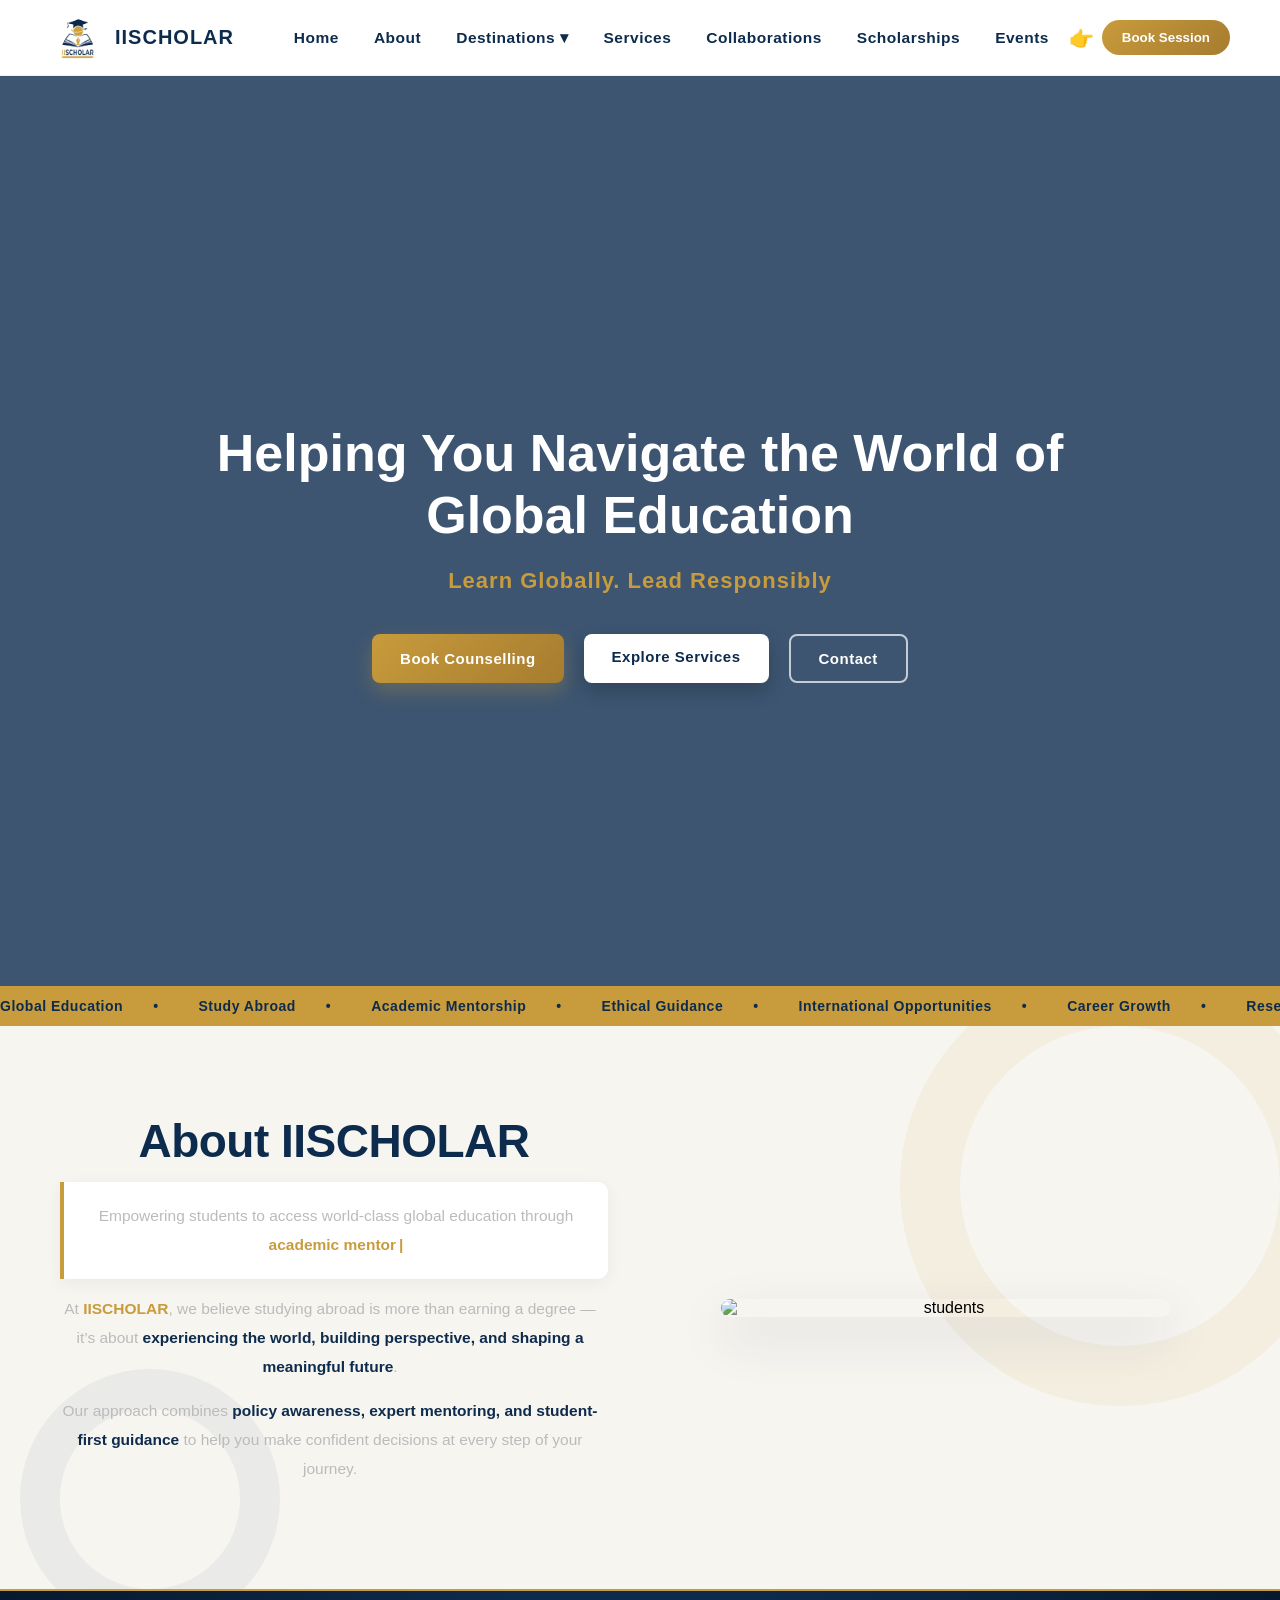
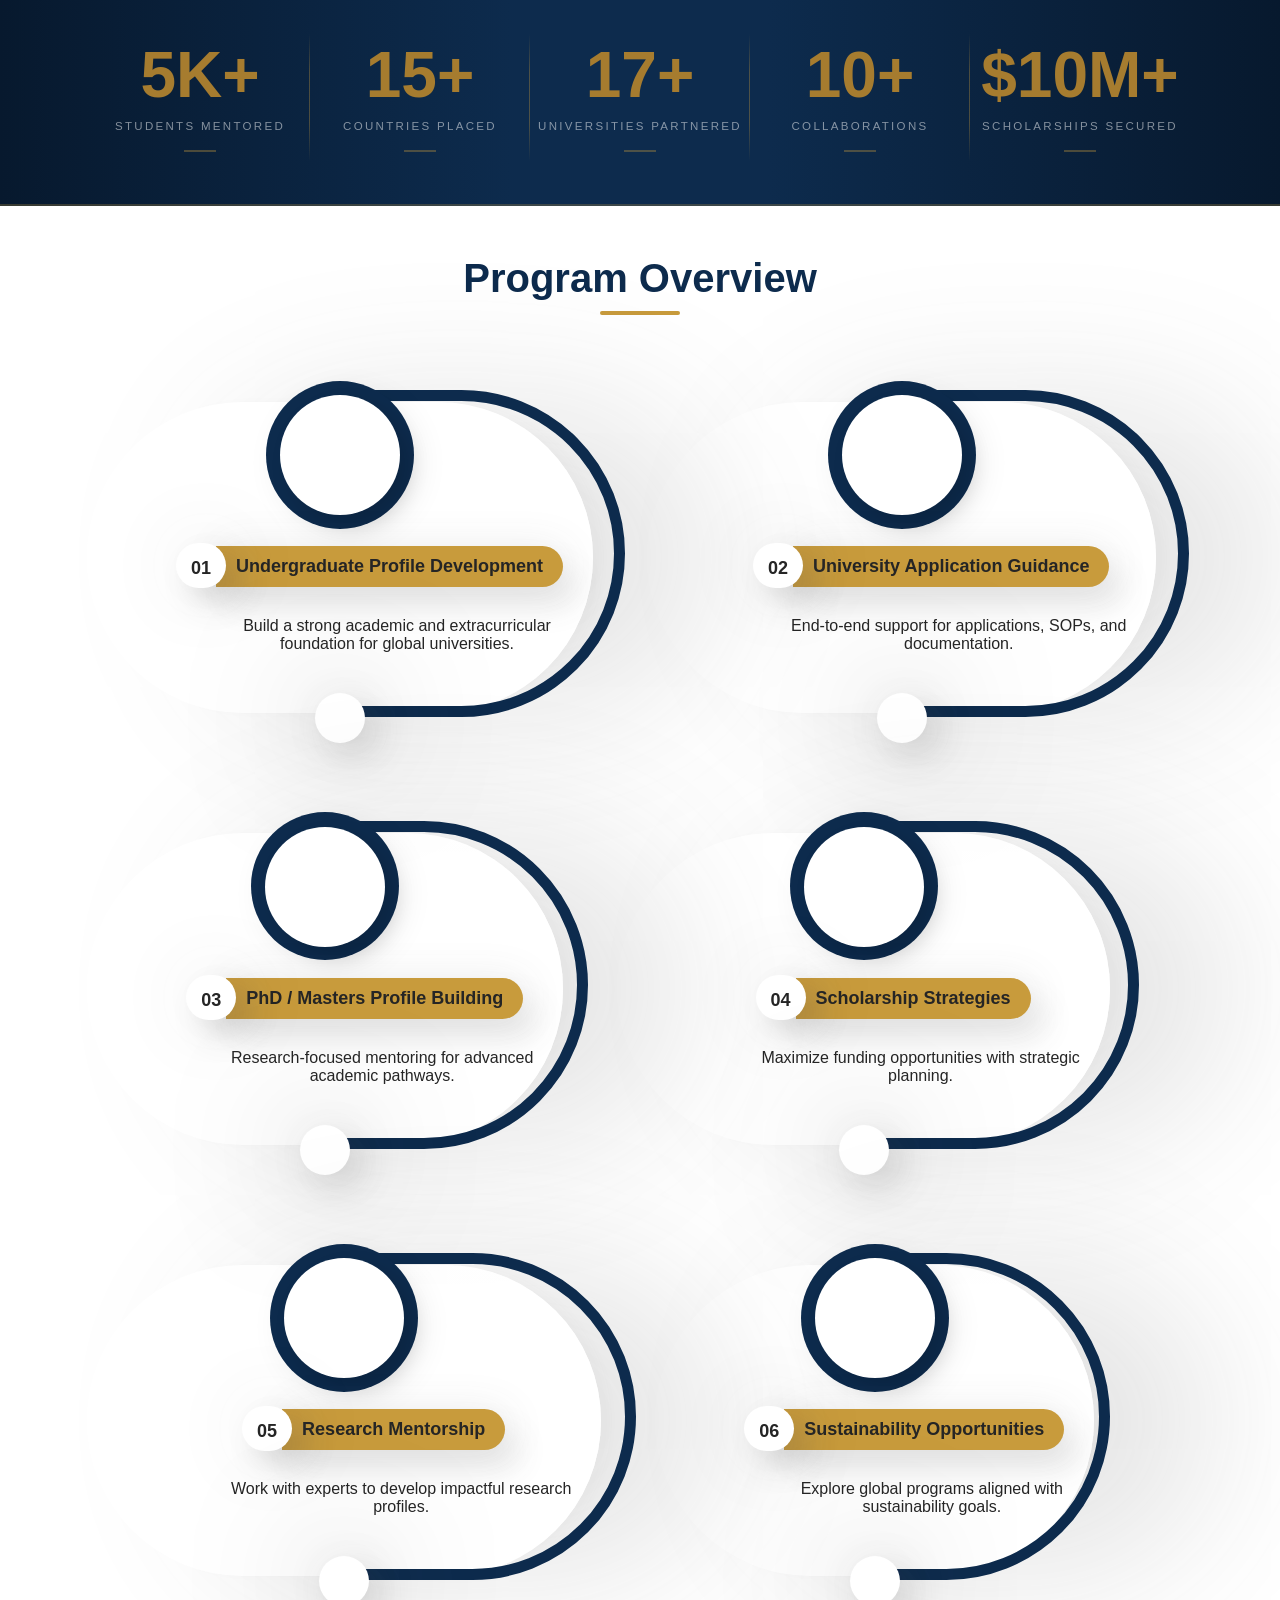
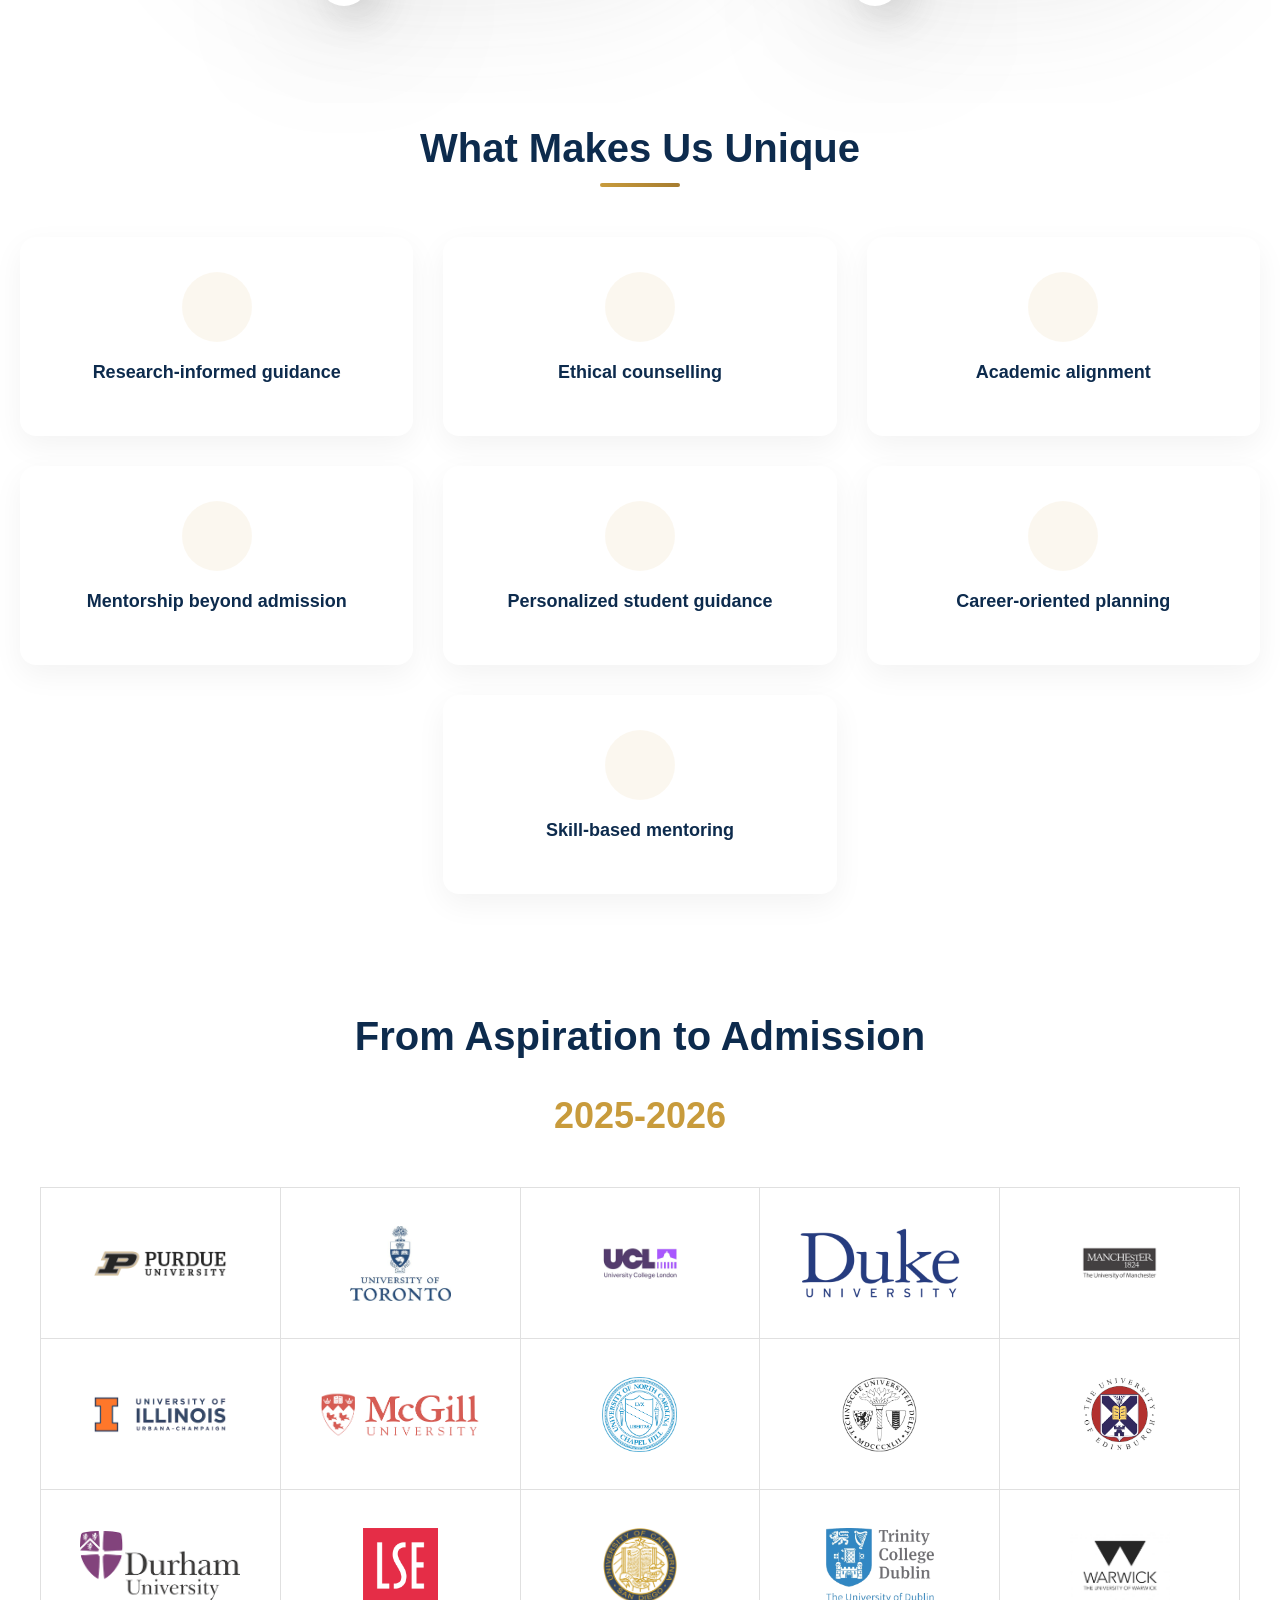
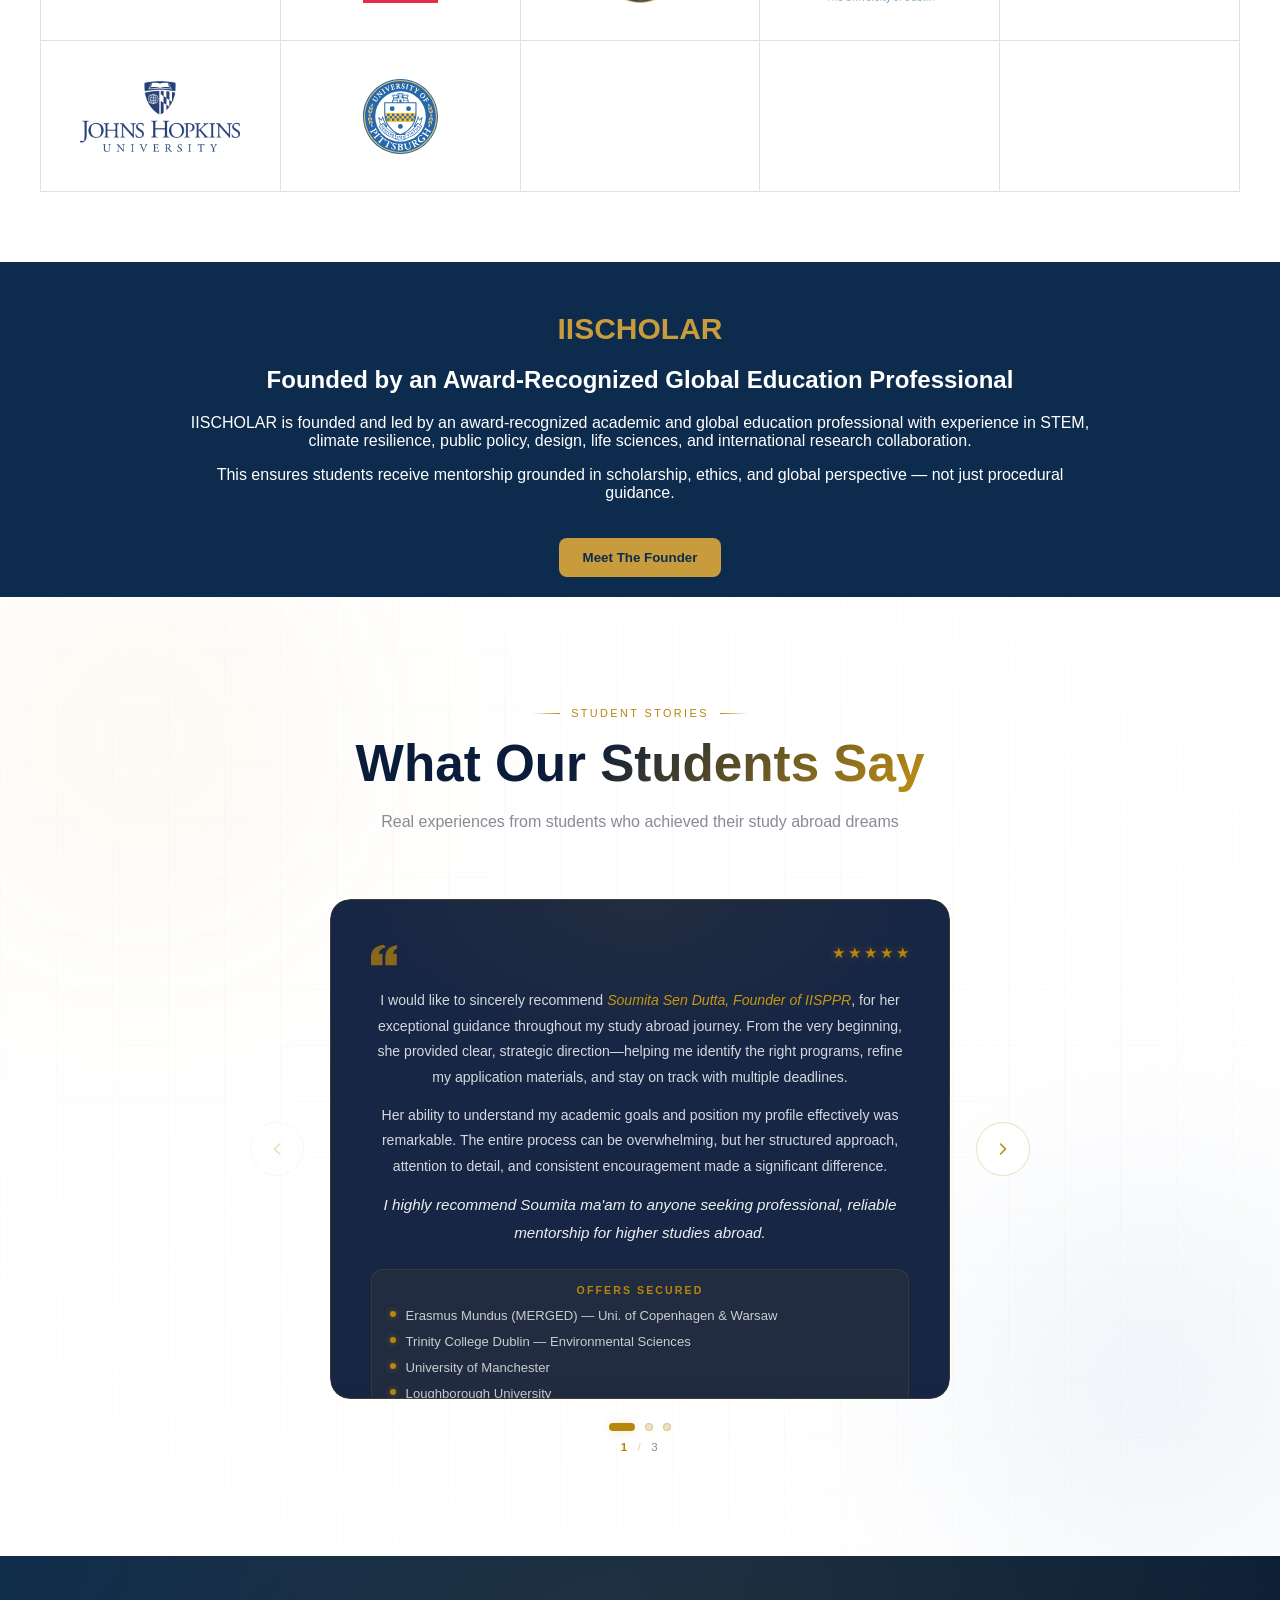
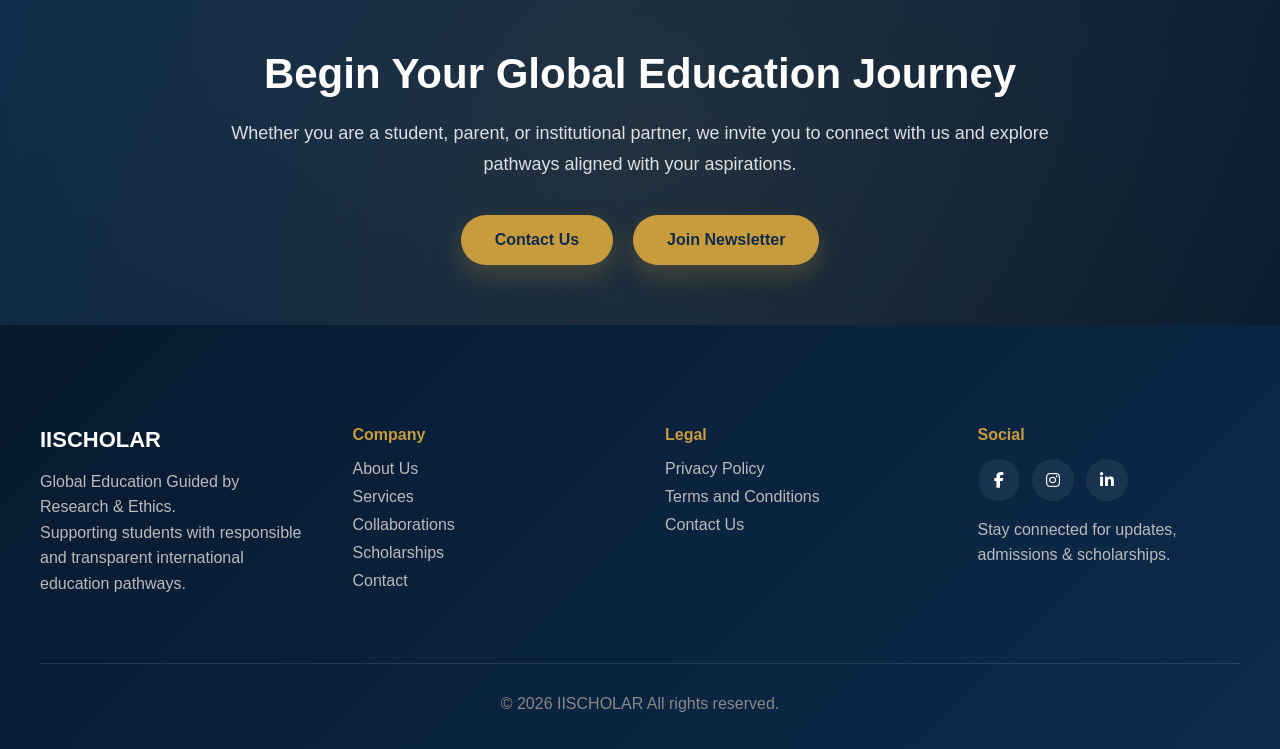
==== commit adcf5cd1: "Initial commit" ====
--- a/index.html
+++ b/index.html
@@ -21,6 +21,9 @@
     rel="stylesheet"
     href="https://cdnjs.cloudflare.com/ajax/libs/flag-icons/6.6.6/css/flag-icons.min.css"
   />
+  <link rel="preconnect" href="https://fonts.googleapis.com">
+<link rel="preconnect" href="https://fonts.gstatic.com" crossorigin>
+<link href="https://fonts.googleapis.com/css2?family=Cormorant+Garamond:ital,wght@0,400;0,600;0,700;1,400;1,600&family=Jost:wght@300;400;500;600&display=swap" rel="stylesheet">
 </head>
 
 <body>
@@ -577,8 +580,161 @@
   </div>
 
 </section>
-<section>
-  <div class="testimonials">Testimonials</div>
+<section class="ts-section" id="testimonials">
+ 
+  <!-- decorative layers -->
+  <div class="ts-orb ts-orb--a"></div>
+  <div class="ts-orb ts-orb--b"></div>
+  <div class="ts-lattice"></div>
+ 
+  <!-- ── Header ── -->
+  <header class="ts-header">
+    <span class="ts-eyebrow">
+      <span class="ts-line"></span>Student Stories<span class="ts-line ts-line--r"></span>
+    </span>
+    <h2 class="ts-heading">What Our Students Say</h2>
+    <p class="ts-sub">Real experiences from students who achieved their study&nbsp;abroad dreams</p>
+  </header>
+ 
+  <!-- ── Slider Shell ── -->
+  <div class="ts-shell">
+ 
+    <!-- Left Arrow -->
+    <button class="ts-arrow ts-arrow--prev" id="tsPrev" aria-label="Previous testimonial">
+      <svg viewBox="0 0 24 24" fill="none" stroke="currentColor" stroke-width="1.8" stroke-linecap="round" stroke-linejoin="round">
+        <polyline points="15 18 9 12 15 6"/>
+      </svg>
+    </button>
+ 
+    <!-- Track -->
+    <div class="ts-viewport" aria-live="polite">
+      <div class="ts-track" id="tsTrack">
+ 
+        <!-- ── CARD 1 ── -->
+        <article class="ts-card" data-index="0">
+          <div class="ts-card-shine"></div>
+          <div class="ts-card-body">
+            <div class="ts-card-top">
+              <svg class="ts-qmark" viewBox="0 0 48 38" fill="none" xmlns="http://www.w3.org/2000/svg" aria-hidden="true">
+                <path d="M0 38V23.2C0 9.87 7.92 2.11 23.76 0l3.17 5.28C19.36 6.69 15.14 10.56 14.08 16.91H21.11V38H0ZM26.4 38V23.2C26.4 9.87 34.32 2.11 50.16 0l3.17 5.28C45.76 6.69 41.54 10.56 40.48 16.91H47.51V38H26.4Z" fill="currentColor"/>
+              </svg>
+              <div class="ts-stars" aria-label="5 out of 5 stars">
+                <span>★</span><span>★</span><span>★</span><span>★</span><span>★</span>
+              </div>
+            </div>
+ 
+            <blockquote class="ts-quote">
+              <p>I would like to sincerely recommend <em>Soumita Sen Dutta, Founder of IISPPR</em>, for her exceptional guidance throughout my study abroad journey. From the very beginning, she provided clear, strategic direction—helping me identify the right programs, refine my application materials, and stay on track with multiple deadlines.</p>
+              <p>Her ability to understand my academic goals and position my profile effectively was remarkable. The entire process can be overwhelming, but her structured approach, attention to detail, and consistent encouragement made a significant difference.</p>
+              <p class="ts-italic">I highly recommend Soumita ma'am to anyone seeking professional, reliable mentorship for higher studies abroad.</p>
+            </blockquote>
+ 
+            <div class="ts-offers">
+              <p class="ts-offers-title">Offers Secured</p>
+              <ul>
+                <li><span class="ts-dot"></span>Erasmus Mundus (MERGED) — Uni. of Copenhagen &amp; Warsaw</li>
+                <li><span class="ts-dot"></span>Trinity College Dublin — Environmental Sciences</li>
+                <li><span class="ts-dot"></span>University of Manchester</li>
+                <li><span class="ts-dot"></span>Loughborough University</li>
+              </ul>
+            </div>
+ 
+            <div class="ts-author">
+              <div class="ts-avatar">S</div>
+              <div class="ts-author-info">
+                <strong class="ts-name">Study Abroad Aspirant</strong>
+                <span class="ts-role">Environmental Sciences</span>
+              </div>
+            </div>
+          </div>
+        </article>
+ 
+        <!-- ── CARD 2 ── -->
+        <article class="ts-card" data-index="1">
+          <div class="ts-card-shine"></div>
+          <div class="ts-card-body">
+            <div class="ts-card-top">
+              <svg class="ts-qmark" viewBox="0 0 48 38" fill="none" xmlns="http://www.w3.org/2000/svg" aria-hidden="true">
+                <path d="M0 38V23.2C0 9.87 7.92 2.11 23.76 0l3.17 5.28C19.36 6.69 15.14 10.56 14.08 16.91H21.11V38H0ZM26.4 38V23.2C26.4 9.87 34.32 2.11 50.16 0l3.17 5.28C45.76 6.69 41.54 10.56 40.48 16.91H47.51V38H26.4Z" fill="currentColor"/>
+              </svg>
+              <div class="ts-stars" aria-label="5 out of 5 stars">
+                <span>★</span><span>★</span><span>★</span><span>★</span><span>★</span>
+              </div>
+            </div>
+ 
+            <blockquote class="ts-quote">
+              <p>I'm truly grateful to have had Ms. Soumita as my mentor throughout my college application journey to the US and Singapore. From helping me understand the entire process to guiding me step by step, she provided incredible clarity and support.</p>
+              <p>She helped me especially with essay writing—finding topics and expressing ideas clearly. She also encouraged me to pursue extracurricular activities and strengthen my profile. Even after submission, her support continued.</p>
+              <p class="ts-italic">Her mentorship has made a lasting impact on my journey.</p>
+            </blockquote>
+ 
+            <div class="ts-author">
+              <div class="ts-avatar">A</div>
+              <div class="ts-author-info">
+                <strong class="ts-name">Anam Mansuri</strong>
+                <span class="ts-role">B.Sc. Computer Science</span>
+                <span class="ts-univ">Nanyang Technological University, Singapore</span>
+              </div>
+            </div>
+          </div>
+        </article>
+ 
+        <!-- ── CARD 3 ── -->
+        <article class="ts-card" data-index="2">
+          <div class="ts-card-shine"></div>
+          <div class="ts-card-body">
+            <div class="ts-card-top">
+              <svg class="ts-qmark" viewBox="0 0 48 38" fill="none" xmlns="http://www.w3.org/2000/svg" aria-hidden="true">
+                <path d="M0 38V23.2C0 9.87 7.92 2.11 23.76 0l3.17 5.28C19.36 6.69 15.14 10.56 14.08 16.91H21.11V38H0ZM26.4 38V23.2C26.4 9.87 34.32 2.11 50.16 0l3.17 5.28C45.76 6.69 41.54 10.56 40.48 16.91H47.51V38H26.4Z" fill="currentColor"/>
+              </svg>
+              <div class="ts-stars" aria-label="5 out of 5 stars">
+                <span>★</span><span>★</span><span>★</span><span>★</span><span>★</span>
+              </div>
+            </div>
+ 
+            <blockquote class="ts-quote">
+              <p>The guidance session on abroad admission was very informative and well-structured. Soumita Ma'am explained everything clearly and patiently addressed all my doubts.</p>
+              <p class="ts-italic">A truly enriching experience that gave me the confidence to take the next step in my journey. Thank you ma'am 😊</p>
+            </blockquote>
+ 
+            <div class="ts-badge">
+              <span class="ts-badge-dot"></span>Personalised 1-on-1 Session
+            </div>
+ 
+            <div class="ts-author">
+              <div class="ts-avatar">C</div>
+              <div class="ts-author-info">
+                <strong class="ts-name">Charu</strong>
+                <span class="ts-role">Aspiring International Student</span>
+              </div>
+            </div>
+          </div>
+        </article>
+ 
+      </div><!-- /ts-track -->
+    </div><!-- /ts-viewport -->
+ 
+    <!-- Right Arrow -->
+    <button class="ts-arrow ts-arrow--next" id="tsNext" aria-label="Next testimonial">
+      <svg viewBox="0 0 24 24" fill="none" stroke="currentColor" stroke-width="1.8" stroke-linecap="round" stroke-linejoin="round">
+        <polyline points="9 18 15 12 9 6"/>
+      </svg>
+    </button>
+ 
+  </div><!-- /ts-shell -->
+ 
+  <!-- ── Dot Indicators ── -->
+  <div class="ts-dots" id="tsDots" role="tablist" aria-label="Testimonial navigation">
+    <button class="ts-dot-btn ts-dot-btn--active" role="tab" aria-selected="true"  data-i="0" aria-label="Testimonial 1"></button>
+    <button class="ts-dot-btn"                    role="tab" aria-selected="false" data-i="1" aria-label="Testimonial 2"></button>
+    <button class="ts-dot-btn"                    role="tab" aria-selected="false" data-i="2" aria-label="Testimonial 3"></button>
+  </div>
+ 
+  <!-- ── Card Counter ── -->
+  <p class="ts-counter" id="tsCounter" aria-live="polite">
+    <span id="tsCurrent">1</span> <span class="ts-counter-sep">/</span> <span id="tsTotal">3</span>
+  </p>
+ 
 </section>
 
 <section class="cta">
--- a/styles.css
+++ b/styles.css
@@ -1996,14 +1996,295 @@
 }
 
 
-/* =============================================================================
-   TESTIMONIALS
-============================================================================= */
-
-.testimonials {
-  width: 500px;
-  height: 500px;
-  font-size: 2em;
+/* ── Reset ──────────────────────────────────────────────────── */
+.ts-section *, .ts-section *::before, .ts-section *::after {
+  box-sizing: border-box; margin: 0; padding: 0;
+}
+button { cursor: pointer; background: none; border: none; }
+ 
+/* ── Variables ──────────────────────────────────────────────── */
+.ts-section {
+  --navy:       #ffffff;
+  --navy-mid:   #f5f7fa;
+  --navy-card:  rgba(11,27,58,0.95);
+  --gold:       #b8860b;
+  --gold-lt:    #c9960f;
+  --gold-pale:  rgba(184,134,11,.10);
+  --gold-glow:  rgba(184,134,11,.20);
+  --white:      #1a1a2e;
+  --muted:      rgba(30,30,60,.52);
+  --border:     rgba(184,134,11,.25);
+  --r:          20px;
+  --fd:         'Cormorant Garamond', Georgia, serif;
+  --fb:         'Jost', sans-serif;
+ 
+  position: relative;
+  background: var(--navy);
+  overflow: hidden;
+  padding: clamp(60px,8vw,110px) clamp(16px,5vw,60px);
+  font-family: Arial, sans-serif;
+  color: var(--white);
+}
+ 
+/* ── Decorative Background ──────────────────────────────────── */
+.ts-orb {
+  position: absolute; border-radius: 50%;
+  filter: blur(100px); pointer-events: none; z-index: 0;
+}
+.ts-orb--a {
+  width: 600px; height: 600px;
+  background: radial-gradient(circle, rgba(184,134,11,.07) 0%, transparent 70%);
+  top: -160px; left: -160px;
+}
+.ts-orb--b {
+  width: 500px; height: 500px;
+  background: radial-gradient(circle, rgba(230,235,245,.8) 0%, rgba(245,247,250,.4) 70%);
+  bottom: -80px; right: -120px;
+}
+.ts-lattice {
+  position: absolute; inset: 0; z-index: 0; pointer-events: none;
+  background-image:
+    linear-gradient(rgba(184,134,11,.04) 1px, transparent 1px),
+    linear-gradient(90deg, rgba(184,134,11,.04) 1px, transparent 1px);
+  background-size: 56px 56px;
+  mask-image: radial-gradient(ellipse 85% 85% at 50% 50%, black 20%, transparent 100%);
+}
+ 
+/* ── Header ─────────────────────────────────────────────────── */
+.ts-header {
+  position: relative; z-index: 1;
+  text-align: center;
+  max-width: 600px;
+  margin: 0 auto clamp(40px,5vw,64px);
+}
+.ts-eyebrow {
+  display: inline-flex; align-items: center; gap: 11px;
+  font-size: .68rem; font-weight: 500;
+  letter-spacing: .22em; text-transform: uppercase;
+  color: var(--gold); margin-bottom: 16px;
+}
+.ts-line {
+  display: block; width: 28px; height: 1px;
+  background: linear-gradient(90deg, transparent, var(--gold));
+}
+.ts-line--r { background: linear-gradient(270deg, transparent, var(--gold)); }
+ 
+.ts-heading {
+  font-family: Arial, sans-serif;
+  font-size: clamp(1.9rem,4vw,3.2rem); font-weight: 600; line-height: 1.15;
+  background: linear-gradient(135deg, #0b1b3a 0%, #0b1b3a 40%, #c9960f 100%);
+  -webkit-background-clip: text; -webkit-text-fill-color: transparent;
+  background-clip: text; margin-bottom: 14px;
+}
+.ts-sub {
+  font-size: clamp(.85rem,1.3vw,1rem); font-weight: 300;
+  line-height: 1.7; color: var(--muted);
+}
+ 
+/* ── Shell (arrows + viewport) ──────────────────────────────── */
+.ts-shell {
+  position: relative; z-index: 1;
+  display: flex; align-items: center; gap: clamp(10px,2vw,28px);
+  max-width: 780px;
+  margin: 0 auto;
+}
+ 
+/* ── Arrows ─────────────────────────────────────────────────── */
+.ts-arrow {
+  flex-shrink: 0;
+  width: clamp(42px,5vw,54px); height: clamp(42px,5vw,54px);
+  border-radius: 50%;
+  border: 1px solid var(--border);
+  background: rgba(255,255,255,0.8);
+  backdrop-filter: blur(10px);
+  color: var(--gold);
+  display: flex; align-items: center; justify-content: center;
+  transition: background .25s, border-color .25s, transform .2s, box-shadow .25s;
+}
+.ts-arrow svg { width: 20px; height: 20px; }
+.ts-arrow:hover {
+  background: var(--gold-pale);
+  border-color: rgba(184,134,11,.5);
+  box-shadow: 0 0 20px var(--gold-glow);
+  transform: scale(1.07);
+}
+.ts-arrow:active { transform: scale(.96); }
+.ts-arrow:disabled { opacity: .28; pointer-events: none; }
+ 
+/* ── Viewport & Track ───────────────────────────────────────── */
+.ts-viewport {
+  flex: 1; overflow: hidden;
+  border-radius: var(--r);
+}
+.ts-track {
+  display: flex; flex-direction: column;
+  gap: 0;
+  transition: transform .52s cubic-bezier(.76,0,.24,1);
+}
+ 
+/* ── Card ───────────────────────────────────────────────────── */
+.ts-card {
+  position: relative;
+  background: var(--navy-card);
+  border: 1px solid var(--border);
+  border-radius: var(--r);
+  backdrop-filter: blur(22px);
+  -webkit-backdrop-filter: blur(22px);
+  box-shadow: 0 4px 32px rgba(0,0,0,.08), 0 1px 4px rgba(0,0,0,.04);
+  overflow: hidden;
+  flex-shrink: 0;
+  width: 100%;
+}
+.ts-card-shine {
+  position: absolute; inset: 0; pointer-events: none; z-index: 0;
+  background: radial-gradient(ellipse 70% 45% at 50% 0%, rgba(184,134,11,.07), transparent 65%);
+}
+ 
+.ts-card-body {
+  position: relative; z-index: 1;
+  padding: clamp(28px,4vw,44px) clamp(24px,3.5vw,40px);
+  display: flex; flex-direction: column; gap: 22px;
+  height: 100%; overflow-y: auto;
+  scrollbar-width: thin;
+  scrollbar-color: rgba(184,134,11,.2) transparent;
+}
+.ts-card-body::-webkit-scrollbar { width: 4px; }
+.ts-card-body::-webkit-scrollbar-thumb { background: rgba(184,134,11,.25); border-radius: 4px; }
+ 
+/* ── Card Top ───────────────────────────────────────────────── */
+.ts-card-top {
+  display: flex; align-items: flex-start; justify-content: space-between;
+}
+.ts-qmark {
+  width: 26px; height: 22px;
+  color: var(--gold); opacity: .7; flex-shrink: 0;
+}
+.ts-stars { display: flex; gap: 3px; }
+.ts-stars span {
+  color: var(--gold); font-size: .95rem;
+  text-shadow: 0 0 8px rgba(184,134,11,.35);
+}
+ 
+/* ── Quote ──────────────────────────────────────────────────── */
+.ts-quote {
+  display: flex; flex-direction: column; gap: 12px;
+  font-size: clamp(.85rem,1.1vw,.96rem);
+  font-weight: 300; line-height: 1.82;
+  color: rgba(255,255,255,.82);
+}
+.ts-quote em { color: var(--gold-lt); font-style: italic; }
+.ts-italic {
+  font-family: Arial, sans-serif;
+  font-style: italic; font-size: 1.08em;
+  color: rgba(255,255,255,.92) !important;
+}
+ 
+/* ── Offers (Card 1) ─────────────────────────────────────────── */
+.ts-offers {
+  background: rgba(184,134,11,.06);
+  border: 1px solid rgba(184,134,11,.16);
+  border-radius: 12px;
+  padding: 14px 18px;
+}
+.ts-offers-title {
+  font-size: .66rem; font-weight: 600;
+  letter-spacing: .2em; text-transform: uppercase;
+  color: var(--gold); margin-bottom: 10px;
+}
+.ts-offers ul { list-style: none; display: flex; flex-direction: column; gap: 7px; }
+.ts-offers li {
+  display: flex; align-items: flex-start; gap: 10px;
+  font-size: .82rem; color: rgba(255,255,255,.76); line-height: 1.45;
+}
+.ts-dot {
+  flex-shrink: 0; width: 6px; height: 6px; border-radius: 50%;
+  background: var(--gold); margin-top: 5px;
+  box-shadow: 0 0 6px rgba(184,134,11,.5);
+}
+ 
+/* ── Badge (Card 3) ─────────────────────────────────────────── */
+.ts-badge {
+  display: inline-flex; align-items: center; gap: 8px;
+  font-size: .72rem; font-weight: 500; letter-spacing: .1em;
+  color: var(--gold);
+  background: var(--gold-pale);
+  border: 1px solid rgba(184,134,11,.22);
+  border-radius: 30px;
+  padding: 6px 16px;
+  align-self: flex-start;
+}
+.ts-badge-dot {
+  width: 7px; height: 7px; border-radius: 50%;
+  background: var(--gold);
+  box-shadow: 0 0 8px rgba(184,134,11,.5); flex-shrink: 0;
+  animation: ts-pulse 2s ease-in-out infinite;
+}
+ 
+/* ── Author ─────────────────────────────────────────────────── */
+.ts-author {
+  display: flex; align-items: center; gap: 14px;
+  padding-top: 18px;
+  border-top: 1px solid rgba(184,134,11,.15);
+  margin-top: auto;
+}
+.ts-avatar {
+  flex-shrink: 0;
+  width: 48px; height: 48px; border-radius: 50%;
+  background: linear-gradient(135deg, var(--gold) 0%, #7a5a10 100%);
+  display: flex; align-items: center; justify-content: center;
+  font-family: Arial, sans-serif; font-size: 1.35rem; font-weight: 700;
+  color: #ffffff;
+  box-shadow: 0 0 20px rgba(184,134,11,.25);
+}
+.ts-author-info { display: flex; flex-direction: column; gap: 2px; }
+.ts-name {
+  font-size: .95rem; font-weight: 600;
+  background: linear-gradient(90deg, var(--gold), #a07010);
+  -webkit-background-clip: text; -webkit-text-fill-color: transparent;
+  background-clip: text;
+}
+.ts-role  { font-size: .77rem; font-weight: 300; color: rgba(255,255,255,.52); }
+.ts-univ  { font-size: .74rem; font-weight: 400; color: rgba(184,134,11,.7); }
+ 
+/* ── Dots ───────────────────────────────────────────────────── */
+.ts-dots {
+  position: relative; z-index: 1;
+  display: flex; align-items: center; justify-content: center; gap: 10px;
+  margin-top: 24px;
+}
+.ts-dot-btn {
+  width: 8px; height: 8px; border-radius: 50%;
+  background: rgba(184,134,11,.25);
+  border: 1px solid rgba(184,134,11,.3);
+  transition: background .3s, transform .3s, width .3s;
+}
+.ts-dot-btn--active {
+  background: var(--gold);
+  box-shadow: 0 0 10px var(--gold-glow);
+  width: 26px; border-radius: 4px;
+}
+ 
+/* ── Counter ────────────────────────────────────────────────── */
+.ts-counter {
+  position: relative; z-index: 1;
+  text-align: center; margin-top: 10px;
+  font-size: .72rem; font-weight: 500;
+  letter-spacing: .14em; color: var(--muted);
+}
+.ts-counter-sep { color: rgba(184,134,11,.4); margin: 0 4px; }
+#tsCurrent { color: var(--gold); font-weight: 600; }
+ 
+/* ── Keyframes ──────────────────────────────────────────────── */
+@keyframes ts-pulse {
+  0%,100% { box-shadow: 0 0 6px rgba(184,134,11,.5); opacity: 1; }
+  50%      { box-shadow: 0 0 14px rgba(184,134,11,.5); opacity: .5; }
+}
+ 
+/* ── Responsive ─────────────────────────────────────────────── */
+@media (max-width: 560px) {
+  .ts-shell { gap: 8px; }
+  .ts-arrow { width: 38px; height: 38px; }
+  .ts-arrow svg { width: 17px; height: 17px; }
 }
 
 
@@ -2072,4 +2353,4 @@
   .footer-container {
     grid-template-columns: 1fr;
   }
-}+}
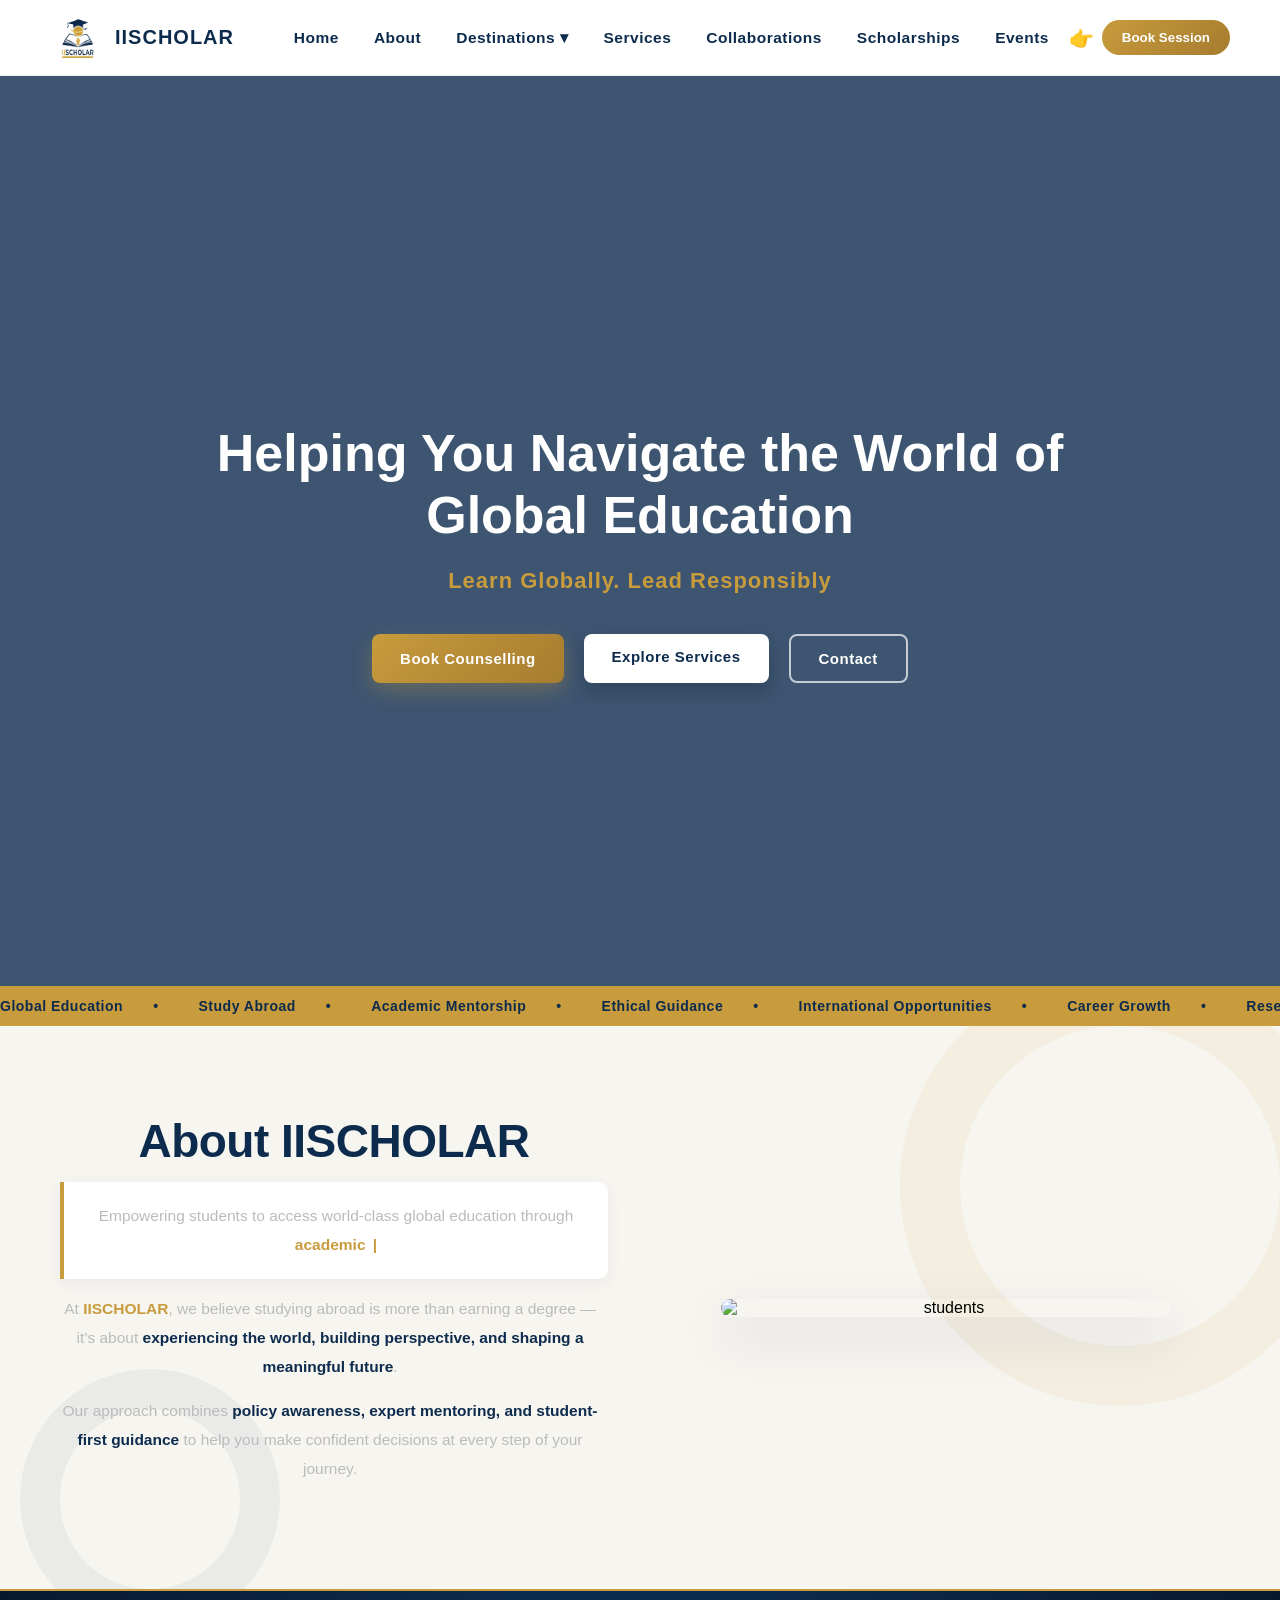
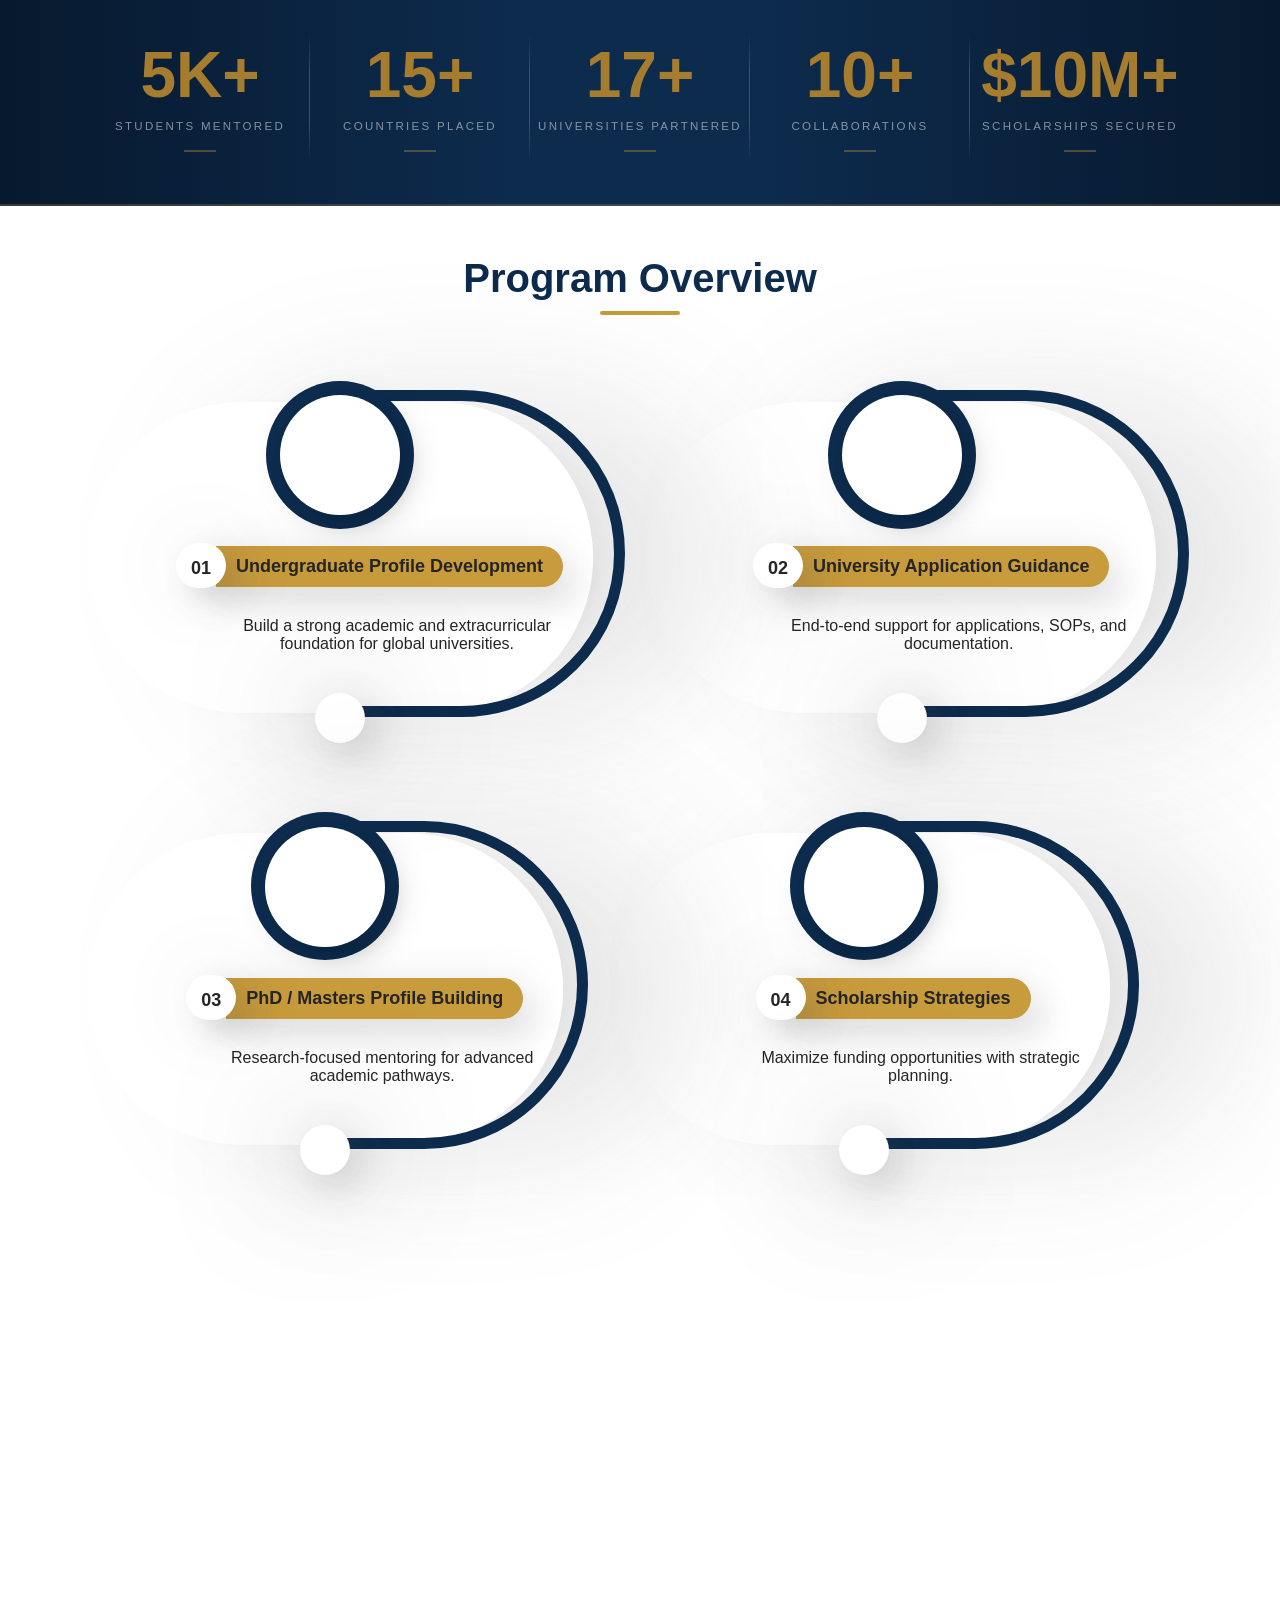
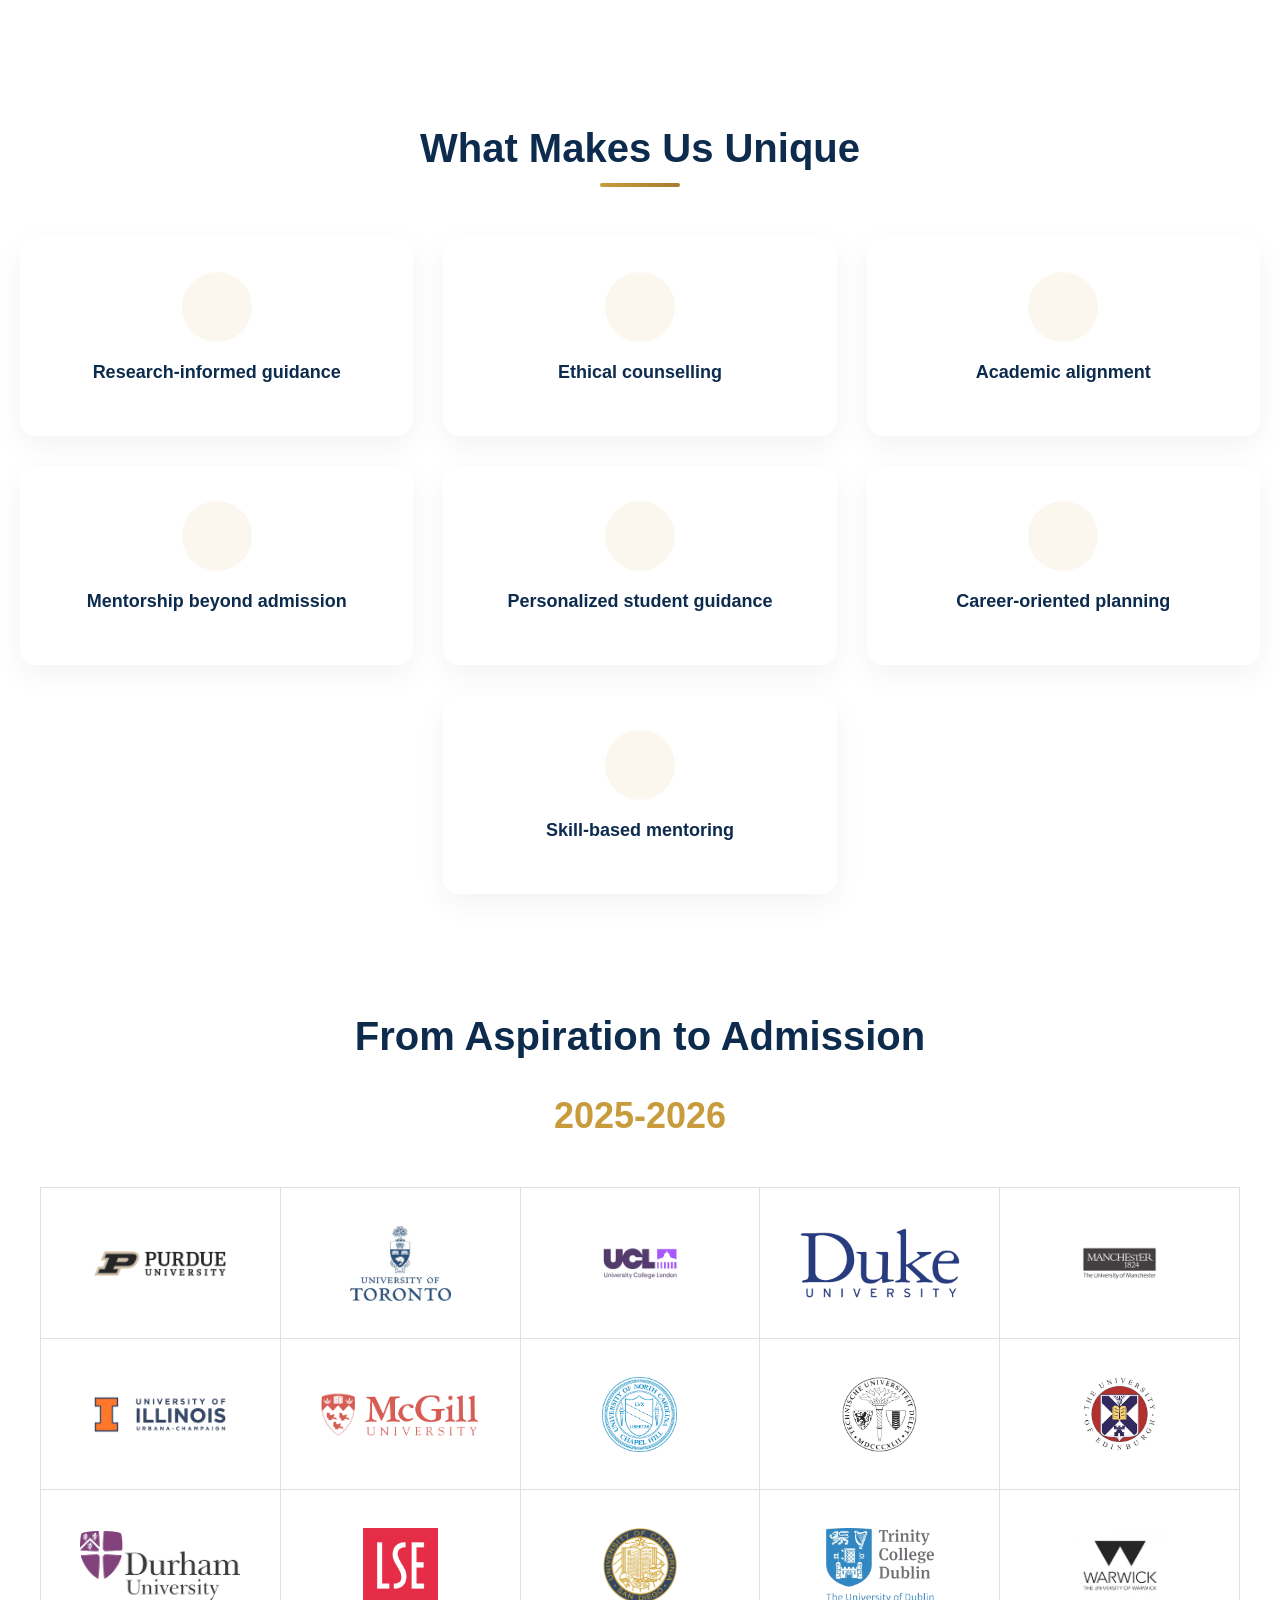
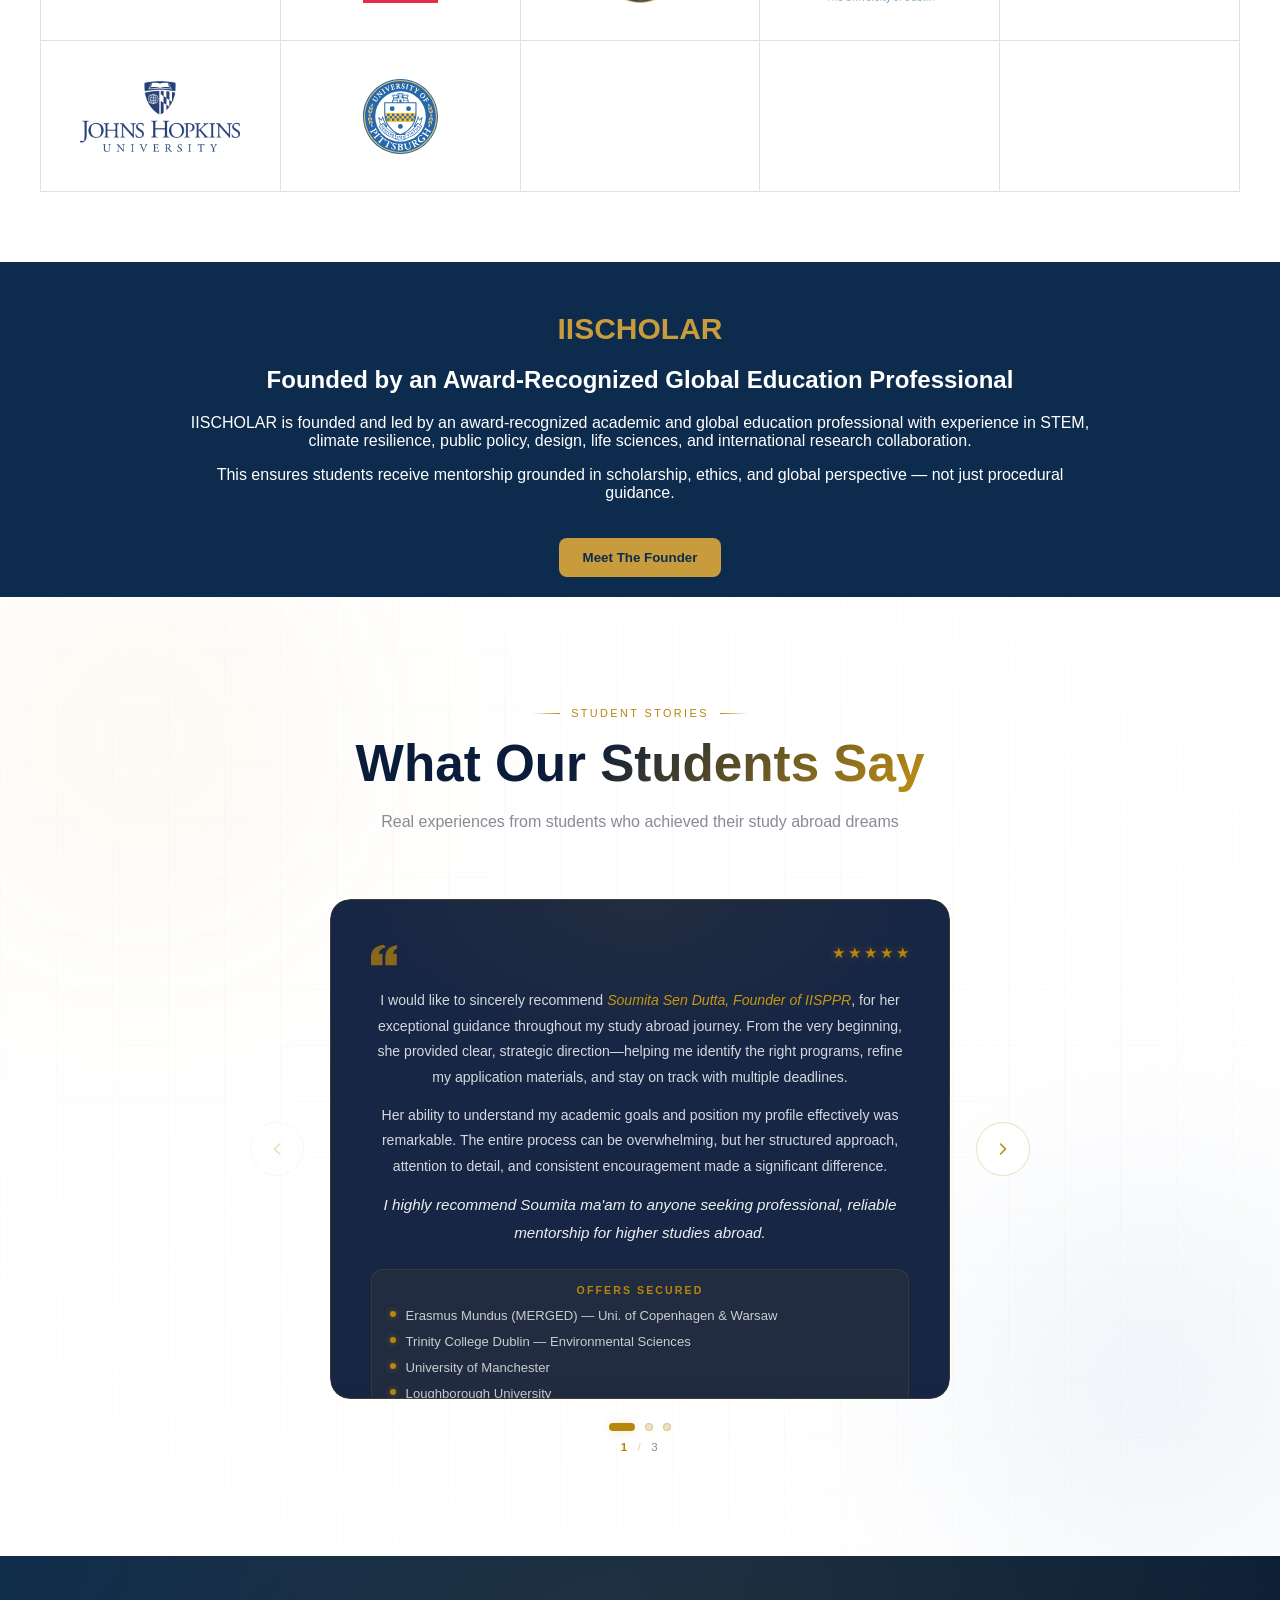
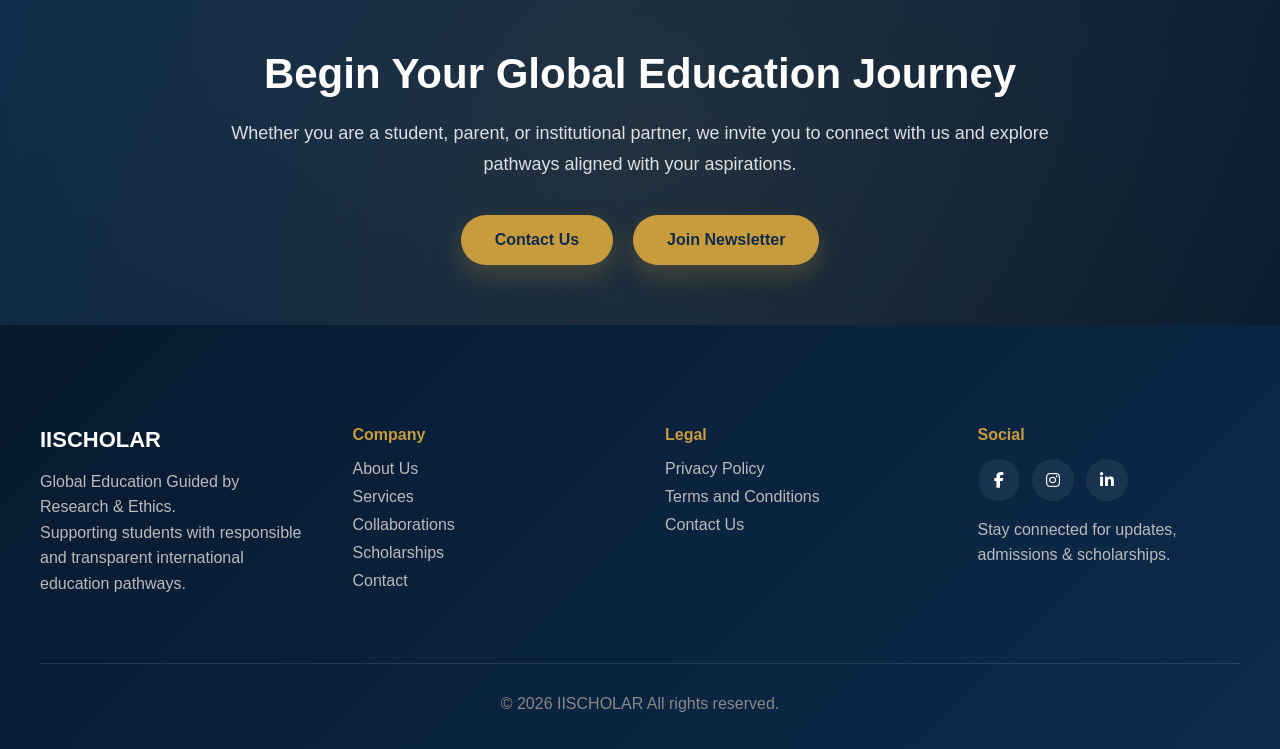
==== commit 5ce3eb3d: "Initial commit" ====
--- a/index.html
+++ b/index.html
@@ -840,8 +840,8 @@
     <div class="footer-col">
       <h4>Legal</h4>
       <ul>
-        <li><a href="#">Privacy Policy</a></li>
-        <li><a href="#">Terms and Conditions</a></li>
+        <li><a href="privacypolicy.html">Privacy Policy</a></li>
+        <li><a href="TnC.html">Terms and Conditions</a></li>
         <li><a href="contact.html" target="_blank">Contact Us</a></li>
       </ul>
     </div>
--- a/styles.css
+++ b/styles.css
@@ -1460,7 +1460,169 @@
 .listar-feature-item-wrapper:nth-child(2) { transition-delay: 0.3s; }
 .listar-feature-item-wrapper:nth-child(3) { transition-delay: 0.5s; }
 .listar-feature-item-wrapper:nth-child(4) { transition-delay: 0.7s; }
-
+/* =============================================================================
+   RESPONSIVE — TABLET (≤ 768px)
+============================================================================= */
+
+@media (max-width: 768px) {
+
+  /* Programs section */
+  .programs {
+    padding: 60px 20px 0;
+    margin-top: 30px;
+  }
+
+  .programs h2 {
+    font-size: 28px;
+    margin: -60px 0 30px;
+  }
+
+  /* Card grid — let auto-fit handle it, reduce gap */
+  .grid {
+    gap: 16px;
+  }
+
+  /* Stats — collapse to 2 columns */
+  .stats-inner {
+    grid-template-columns: repeat(2, 1fr);
+  }
+
+  .stat-block:not(:last-child)::after {
+    display: none; /* remove divider lines in wrapped layout */
+  }
+
+  /* Add horizontal dividers between rows instead */
+  .stat-block:nth-child(2n)::after {
+    display: none;
+  }
+
+  /* Header */
+  .header-design {
+    height: 80px;
+  }
+
+  header .footer-wave {
+    height: 130px;
+    bottom: -45px;
+  }
+
+  /* Feature items — full width, reduce padding */
+  .listar-feature-item-wrapper {
+    width: 100% !important;
+    flex: 0 0 100% !important;
+    max-width: 100% !important;
+    padding-left: 16px;
+    padding-right: 16px;
+    margin-bottom: 80px;
+  }
+
+  .listar-features-design-2 .listar-feature-item-wrapper {
+    padding-left: 16px;
+    padding-right: 16px;
+    margin-bottom: 80px;
+  }
+
+  .listar-feature-item .listar-feature-item-inner {
+    padding: 50px 20px;
+  }
+
+  /* Feature icon — slightly smaller */
+  .listar-feature-icon-wrapper {
+    width: 120px;
+    height: 120px;
+    line-height: 120px;
+    margin-left: -60px;
+    top: -56px;
+    margin-top: -60px;
+  }
+
+  .listar-feature-icon-inner {
+    width: 96px;
+    height: 96px;
+    line-height: 96px;
+  }
+
+  .listar-feature-icon-inner div {
+    width: 96px;
+    height: 96px;
+    line-height: 96px;
+  }
+
+  .listar-feature-icon-inner img {
+    height: 44px;
+  }
+
+  /* Stat numbers */
+  .stat-num {
+    font-size: clamp(2rem, 8vw, 3.5rem);
+  }
+
+  .stat-block {
+    padding: 36px 8px;
+  }
+}
+
+
+/* =============================================================================
+   RESPONSIVE — MOBILE (≤ 480px)
+============================================================================= */
+
+@media (max-width: 480px) {
+
+  /* Programs */
+  .programs {
+    padding: 40px 16px 0;
+  }
+
+  .programs h2 {
+    font-size: 24px;
+  }
+
+  /* Stats — stay 2 columns but tighter */
+  .stats-inner {
+    grid-template-columns: 1fr 1fr;
+  }
+
+  .stat-block {
+    padding: 28px 6px;
+  }
+
+  .stat-num {
+    font-size: clamp(1.8rem, 10vw, 3rem);
+  }
+
+  .stat-label {
+    font-size: 0.65rem;
+    letter-spacing: 0.12em;
+  }
+
+  /* Feature items */
+  .listar-feature-item-wrapper {
+    padding-left: 12px;
+    padding-right: 12px;
+    margin-bottom: 60px;
+  }
+
+  .listar-feature-item .listar-feature-item-inner {
+    padding: 40px 16px;
+  }
+
+  /* Cards */
+  .card {
+    padding: 28px 16px;
+  }
+
+  /* Map button */
+  .listar-map-button {
+    height: 140px;
+    line-height: 110px;
+  }
+
+  .listar-map-button-text span {
+    font-size: 13px;
+    padding: 8px 18px;
+  }
+}
 
 /* =============================================================================
    RESPONSIVE — TABLET  (max-width: 992px)
@@ -2354,3 +2516,892 @@
     grid-template-columns: 1fr;
   }
 }
+/* =============================================================================
+   RESPONSIVE — ABOUT SECTION
+============================================================================= */
+
+@media (max-width: 900px) {
+  .about {
+    padding: 60px 28px;
+  }
+
+  .about-container {
+    flex-direction: column;
+    gap: 36px;
+  }
+
+  .about-text h2 {
+    font-size: 36px;
+  }
+
+  .about-highlight {
+    font-size: 17px;
+    padding: 16px 20px;
+  }
+}
+
+@media (max-width: 600px) {
+  .about {
+    padding: 48px 20px;
+  }
+
+  .about-text h2 {
+    font-size: 28px;
+  }
+
+  .about-highlight {
+    font-size: 15px;
+    padding: 14px 16px;
+  }
+
+  .about-text p {
+    font-size: 14px;
+  }
+
+  .about-image img {
+    max-width: 100%;
+    border-radius: 12px;
+  }
+}
+
+@media (max-width: 480px) {
+  .about {
+    padding: 36px 16px;
+  }
+
+  .about-text h2 {
+    font-size: 24px;
+  }
+
+  .about::before,
+  .about::after {
+    display: none; /* decorative circles clip on very small screens */
+  }
+}
+
+
+/* =============================================================================
+   RESPONSIVE — TICKER
+============================================================================= */
+
+@media (max-width: 600px) {
+  .ticker {
+    padding: 10px 0;
+  }
+
+  .ticker-content span {
+    font-size: 12px;
+  }
+
+  .ticker-content {
+    gap: 24px;
+    animation-duration: 12s;
+  }
+}
+
+
+/* =============================================================================
+   RESPONSIVE — CTA SECTION
+============================================================================= */
+
+@media (max-width: 768px) {
+  .cta {
+    padding: 50px 20px;
+  }
+
+  .cta-content h2 {
+    font-size: 30px;
+  }
+
+  .cta-content p {
+    font-size: 16px;
+  }
+
+  .cta-btn.primary {
+    padding: 14px 28px;
+    font-size: 15px;
+  }
+}
+
+@media (max-width: 480px) {
+  .cta-content h2 {
+    font-size: 24px;
+  }
+
+  .cta-content p {
+    font-size: 14px;
+    margin-bottom: 24px;
+  }
+
+  .cta-buttons {
+    flex-direction: column;
+    align-items: center;
+  }
+
+  .cta-btn.primary {
+    width: 100%;
+    max-width: 280px;
+    text-align: center;
+  }
+}
+
+
+/* =============================================================================
+   RESPONSIVE — FOOTER
+============================================================================= */
+
+@media (max-width: 1024px) {
+  .footer {
+    padding: 60px 28px 20px;
+  }
+
+  .footer-container {
+    gap: 36px;
+  }
+}
+
+/* 900px already sets footer-container to 2-column — add tweaks */
+@media (max-width: 900px) {
+  .footer {
+    padding: 50px 24px 20px;
+  }
+
+  .footer-col h3 {
+    font-size: 19px;
+  }
+}
+
+@media (max-width: 600px) {
+  .footer {
+    padding: 40px 20px 16px;
+  }
+
+  .footer-col h3 {
+    font-size: 17px;
+    margin-bottom: 10px;
+  }
+
+  .footer-col h4 {
+    margin-bottom: 10px;
+  }
+
+  .footer-col ul li {
+    margin-bottom: 8px;
+  }
+
+  .social-icons a {
+    width: 38px;
+    height: 38px;
+    font-size: 14px;
+  }
+
+  .footer-bottom {
+    margin-top: 32px;
+    font-size: 13px;
+  }
+}
+
+/* 500px already sets footer-container to 1-column */
+@media (max-width: 500px) {
+  .footer {
+    padding: 36px 16px 16px;
+  }
+}
+
+
+/* =============================================================================
+   RESPONSIVE — MODAL
+============================================================================= */
+
+@media (max-width: 480px) {
+  .modal-content {
+    width: 94%;
+    padding: 24px 20px;
+    border-radius: 12px;
+  }
+
+  .modal-content input {
+    padding: 12px;
+    font-size: 14px;
+  }
+
+  .close-btn {
+    font-size: 26px;
+    top: 10px;
+    right: 14px;
+  }
+
+  #thankYouBox p {
+    font-size: 20px;
+  }
+}
+
+
+/* =============================================================================
+   RESPONSIVE — PARTNERS
+============================================================================= */
+
+/* 1024px sets 3-col, 600px sets 2-col — fill in the gaps */
+@media (max-width: 768px) {
+  .partners {
+    padding: 50px 16px;
+  }
+
+  .partners > .container h2 {
+    font-size: 30px;
+  }
+
+  .partners > .container h3 {
+    font-size: 26px;
+    margin-bottom: 32px;
+  }
+
+  .partners .logo-grid .logo-item {
+    height: 90px;
+    padding: 10px;
+  }
+
+  .partners .logo-grid .logo-item img {
+    max-width: 110px;
+    max-height: 55px;
+  }
+}
+
+@media (max-width: 400px) {
+  .partners .logo-grid {
+    grid-template-columns: repeat(2, 1fr);
+  }
+
+  .partners .logo-grid .logo-item {
+    height: 80px;
+  }
+
+  .partners .logo-grid .logo-item img {
+    max-width: 90px;
+    max-height: 45px;
+  }
+}
+
+
+/* =============================================================================
+   RESPONSIVE — UNIQUE / FEATURES SECTION
+============================================================================= */
+
+@media (max-width: 1024px) {
+  .unique > .container h2 {
+    font-size: 32px;
+  }
+
+  .unique .features-grid {
+    gap: 20px;
+  }
+}
+
+/* 900px already sets 2-col, 600px sets 1-col */
+@media (max-width: 768px) {
+  .unique > .container h2 {
+    font-size: 26px;
+    margin: -60px 0 30px;
+  }
+
+  .unique .section-desc {
+    font-size: 15px;
+    margin-bottom: 32px;
+  }
+
+  .unique .feature-card .card-inner {
+    padding: 28px 20px;
+  }
+}
+
+@media (max-width: 480px) {
+  .unique > .container h2 {
+    font-size: 22px;
+  }
+
+  .unique .section-desc {
+    font-size: 14px;
+  }
+
+  .unique .feature-card .icon-box {
+    width: 58px;
+    height: 58px;
+  }
+
+  .unique .feature-card .card-inner h3 {
+    font-size: 16px;
+  }
+}
+
+
+/* =============================================================================
+   RESPONSIVE — FOUNDER / INTRO SECTION
+============================================================================= */
+
+@media (max-width: 768px) {
+  .founder-intro {
+    padding: 40px 20px;
+  }
+
+  .intro-badge {
+    font-size: 22px;
+  }
+
+  .primary-btn {
+    width: 100%;
+    max-width: 280px;
+    padding: 12px 20px;
+    font-size: 15px;
+  }
+}
+
+@media (max-width: 480px) {
+  .intro-badge {
+    font-size: 18px;
+  }
+
+  .founder-intro {
+    padding: 32px 16px;
+  }
+}
+
+
+/* =============================================================================
+   RESPONSIVE — TESTIMONIALS (ts-section)
+============================================================================= */
+
+@media (max-width: 768px) {
+  .ts-section {
+    padding: 48px 16px;
+  }
+
+  .ts-heading {
+    font-size: 1.7rem;
+  }
+
+  .ts-shell {
+    gap: 8px;
+  }
+
+  .ts-card-body {
+    padding: 24px 20px;
+  }
+
+  .ts-quote {
+    font-size: .88rem;
+  }
+
+  .ts-avatar {
+    width: 42px;
+    height: 42px;
+    font-size: 1.1rem;
+  }
+
+  .ts-name {
+    font-size: .88rem;
+  }
+
+  .ts-role,
+  .ts-univ {
+    font-size: .72rem;
+  }
+}
+
+@media (max-width: 480px) {
+  .ts-section {
+    padding: 36px 12px;
+  }
+
+  .ts-heading {
+    font-size: 1.4rem;
+  }
+
+  .ts-sub {
+    font-size: .82rem;
+  }
+
+  .ts-arrow {
+    width: 34px;
+    height: 34px;
+  }
+
+  .ts-arrow svg {
+    width: 15px;
+    height: 15px;
+  }
+
+  .ts-card-body {
+    padding: 20px 16px;
+    gap: 16px;
+  }
+
+  .ts-offers {
+    padding: 12px 14px;
+  }
+
+  .ts-offers li {
+    font-size: .78rem;
+  }
+
+  .ts-badge {
+    font-size: .68rem;
+    padding: 5px 12px;
+  }
+}
+
+
+/* =============================================================================
+   RESPONSIVE — GENERAL SECTION PADDING
+   (catches any section that didn't get explicit rules above)
+============================================================================= */
+
+@media (max-width: 768px) {
+  section {
+    padding: 40px 16px;
+  }
+}
+
+@media (max-width: 480px) {
+  section {
+    padding: 32px 14px;
+  }
+}
+/* =============================================================================
+   OVERFLOW FIX — applied at root level to kill the scrollbar entirely
+   Add this to your <body> or outermost wrapper in HTML if needed too:
+   body { overflow-x: hidden; }
+============================================================================= */
+
+html, body {
+  overflow-x: hidden;
+  max-width: 100%;
+}
+
+
+/* =============================================================================
+   PROGRAMS SECTION — RESPONSIVE
+============================================================================= */
+
+@media (max-width: 1024px) {
+  .programs {
+    padding: 80px 40px 0;
+  }
+
+  .programs h2 {
+    font-size: 34px;
+    margin: -80px 0 40px;
+  }
+}
+
+@media (max-width: 768px) {
+  .programs {
+    padding: 60px 20px 0;
+    margin-top: 30px;
+  }
+
+  .programs h2 {
+    font-size: 26px;
+    margin: -50px 0 30px; /* reduced negative margin — main overflow culprit */
+  }
+
+  .programs h2::after {
+    width: 60px;
+    height: 3px;
+  }
+}
+
+@media (max-width: 480px) {
+  .programs {
+    padding: 40px 16px 0;
+    margin-top: 20px;
+  }
+
+  .programs h2 {
+    font-size: 22px;
+    margin: -36px 0 24px;
+  }
+}
+
+
+/* =============================================================================
+   GRID — RESPONSIVE
+============================================================================= */
+
+@media (max-width: 600px) {
+  .grid {
+    grid-template-columns: 1fr; /* single column on small phones */
+    gap: 16px;
+  }
+}
+
+@media (max-width: 768px) {
+  .grid {
+    gap: 16px;
+  }
+}
+
+
+/* =============================================================================
+   CARD — RESPONSIVE
+============================================================================= */
+
+@media (max-width: 768px) {
+  .card {
+    padding: 28px 18px;
+    border-radius: 14px;
+  }
+
+  .card:hover {
+    transform: translateY(-5px) scale(1.01); /* reduce dramatic hover on mobile */
+  }
+}
+
+@media (max-width: 480px) {
+  .card {
+    padding: 22px 16px;
+    border-radius: 12px;
+  }
+
+  .card h3 {
+    font-size: 16px;
+  }
+
+  .card:hover {
+    transform: none; /* disable transform hover on very small screens */
+  }
+}
+
+
+/* =============================================================================
+   STATS SECTION — RESPONSIVE
+============================================================================= */
+
+@media (max-width: 992px) {
+  .stats-inner {
+    grid-template-columns: repeat(3, 1fr);
+  }
+}
+
+@media (max-width: 768px) {
+  .stats-inner {
+    grid-template-columns: repeat(2, 1fr);
+    max-width: 100%;
+  }
+
+  /* Hide all pseudo-element dividers — they don't suit a wrapped grid */
+  .stat-block::after {
+    display: none !important;
+  }
+
+  .stat-block {
+    padding: 36px 10px;
+  }
+
+  .stat-num {
+    font-size: clamp(2rem, 8vw, 3rem);
+  }
+
+  .stat-label {
+    font-size: 0.65rem;
+    letter-spacing: 0.14em;
+  }
+
+  .stat-bar {
+    width: 24px;
+  }
+}
+
+@media (max-width: 480px) {
+  .stats-inner {
+    grid-template-columns: repeat(2, 1fr);
+  }
+
+  .stat-block {
+    padding: 28px 8px;
+  }
+
+  .stat-num {
+    font-size: clamp(1.6rem, 9vw, 2.4rem);
+    margin-bottom: 6px;
+  }
+
+  .stat-label {
+    font-size: 0.6rem;
+    letter-spacing: 0.1em;
+  }
+}
+
+@media (max-width: 360px) {
+  .stats-inner {
+    grid-template-columns: 1fr; /* stack on very narrow phones */
+  }
+}
+
+
+/* =============================================================================
+   HEADER DESIGN — RESPONSIVE
+============================================================================= */
+
+@media (max-width: 768px) {
+  .header-design {
+    height: 80px;
+  }
+
+  header .footer-wave {
+    height: 130px;
+    bottom: -40px;
+  }
+}
+
+@media (max-width: 480px) {
+  .header-design {
+    height: 60px;
+  }
+
+  header .footer-wave {
+    height: 100px;
+    bottom: -30px;
+  }
+}
+
+
+/* =============================================================================
+   MAP BUTTON — RESPONSIVE
+============================================================================= */
+
+@media (max-width: 768px) {
+  .listar-map-button {
+    height: 140px;
+    line-height: 110px;
+  }
+
+  .listar-map-button-text span {
+    font-size: 13px;
+    padding: 9px 18px;
+    height: auto;
+  }
+
+  .listar-map-button-text span::after {
+    top: -10px;
+    left: -10px;
+    width: calc(100% + 20px);
+    height: calc(100% + 20px);
+    border-width: 8px;
+  }
+}
+
+@media (max-width: 480px) {
+  .listar-map-button {
+    height: 110px;
+    line-height: 90px;
+  }
+
+  .listar-map-button-text span {
+    font-size: 12px;
+    padding: 8px 14px;
+  }
+
+  /* Disable the expand-on-hover — too cramped on mobile */
+  .listar-map-button:hover .listar-map-button-text span {
+    padding: 8px 14px;
+    transform: none;
+  }
+}
+
+
+/* =============================================================================
+   FEATURE ITEMS — RESPONSIVE
+   These are the biggest overflow culprits. The icon wrapper uses left:50% +
+   margin-left:-74px which escapes narrow containers. The block-content-wrapper
+   uses margin:-30px which adds 30px of invisible bleed on each side.
+============================================================================= */
+
+@media (max-width: 768px) {
+  /* Force full width stacking — overrides Bootstrap col-* widths */
+  .listar-feature-item-wrapper {
+    width: 100% !important;
+    max-width: 100% !important;
+    flex: 0 0 100% !important;
+    padding-left: 16px !important;
+    padding-right: 16px !important;
+    margin-bottom: 80px;
+    box-sizing: border-box;
+  }
+
+  .listar-features-design-2 .listar-feature-item-wrapper {
+    padding-left: 16px !important;
+    padding-right: 16px !important;
+    margin-bottom: 80px;
+  }
+
+  /* Reduce inner padding so icon doesn't clip */
+  .listar-feature-item .listar-feature-item-inner {
+    padding: 50px 20px 30px;
+    overflow: visible;
+  }
+
+  /* Neutralise the negative margin bleed on the content wrapper */
+  .listar-feature-item .listar-feature-block-content-wrapper {
+    margin: -20px;
+    padding: 20px;
+    height: calc(100% + 60px);
+  }
+
+  /* Shrink icon wrapper — 148px at left:50% blows out on ~320px screens */
+  .listar-feature-icon-wrapper {
+    width: 110px;
+    height: 110px;
+    line-height: 110px;
+    margin-left: -55px;   /* must equal half of width */
+    top: -50px;
+    margin-top: -55px;
+  }
+
+  .listar-feature-icon-inner {
+    width: 88px;
+    height: 88px;
+    line-height: 88px;
+  }
+
+  .listar-feature-icon-inner div {
+    width: 88px;
+    height: 88px;
+    line-height: 88px;
+  }
+
+  .listar-feature-icon-inner img {
+    height: 42px;
+  }
+
+  /* Constrain the right-border pseudo element */
+  .listar-feature-right-border {
+    width: calc(100% - 80px);
+    overflow: hidden;
+  }
+
+  /* Feature title font */
+  .listar-feature-item .listar-feature-item-title span {
+    font-size: 16px;
+  }
+
+  /* Excerpt */
+  .listar-feature-item-excerpt {
+    padding: 0 12px;
+    font-size: 14px;
+  }
+
+  /* Bottom padding spacer */
+  .pset {
+    padding-top: 24px;
+    padding-bottom: 50px;
+  }
+}
+
+@media (max-width: 480px) {
+  .listar-feature-item-wrapper {
+    padding-left: 12px !important;
+    padding-right: 12px !important;
+    margin-bottom: 60px;
+  }
+
+  .listar-feature-item .listar-feature-item-inner {
+    padding: 44px 16px 24px;
+  }
+
+  /* Further shrink icon on very small screens */
+  .listar-feature-icon-wrapper {
+    width: 90px;
+    height: 90px;
+    line-height: 90px;
+    margin-left: -45px;
+    top: -42px;
+    margin-top: -45px;
+  }
+
+  .listar-feature-icon-inner {
+    width: 72px;
+    height: 72px;
+    line-height: 72px;
+  }
+
+  .listar-feature-icon-inner div {
+    width: 72px;
+    height: 72px;
+    line-height: 72px;
+  }
+
+  .listar-feature-icon-inner img {
+    height: 34px;
+  }
+
+  .listar-feature-item img,
+  .listar-feature-item i {
+    font-size: 30px;
+  }
+
+  .listar-feature-item .listar-feature-item-title span {
+    font-size: 15px;
+  }
+
+  /* Hide the decorative right-border arc on mobile — it clips badly */
+  .listar-feature-right-border {
+    display: none;
+  }
+
+  /* Neutralise block-content negative margin entirely */
+  .listar-feature-item .listar-feature-block-content-wrapper {
+    margin: -12px;
+    padding: 12px;
+    height: calc(100% + 40px);
+  }
+
+  .listar-feature-item-excerpt {
+    padding: 0 8px;
+    font-size: 13px;
+  }
+
+  .pset {
+    padding-top: 16px;
+    padding-bottom: 36px;
+  }
+}
+
+@media (max-width: 360px) {
+  .listar-feature-icon-wrapper {
+    width: 80px;
+    height: 80px;
+    line-height: 80px;
+    margin-left: -40px;
+    top: -36px;
+    margin-top: -40px;
+  }
+
+  .listar-feature-icon-inner {
+    width: 64px;
+    height: 64px;
+    line-height: 64px;
+  }
+
+  .listar-feature-icon-inner div {
+    width: 64px;
+    height: 64px;
+    line-height: 64px;
+  }
+
+  .listar-feature-icon-inner img {
+    height: 28px;
+  }
+}
+
+
+/* =============================================================================
+   SCROLL ANIMATION — adjust stagger on mobile
+   (fewer items visible at once so heavy delays feel broken)
+============================================================================= */
+
+@media (max-width: 768px) {
+  .listar-feature-item-wrapper:nth-child(1) { transition-delay: 0.05s; }
+  .listar-feature-item-wrapper:nth-child(2) { transition-delay: 0.15s; }
+  .listar-feature-item-wrapper:nth-child(3) { transition-delay: 0.25s; }
+  .listar-feature-item-wrapper:nth-child(4) { transition-delay: 0.35s; }
+}
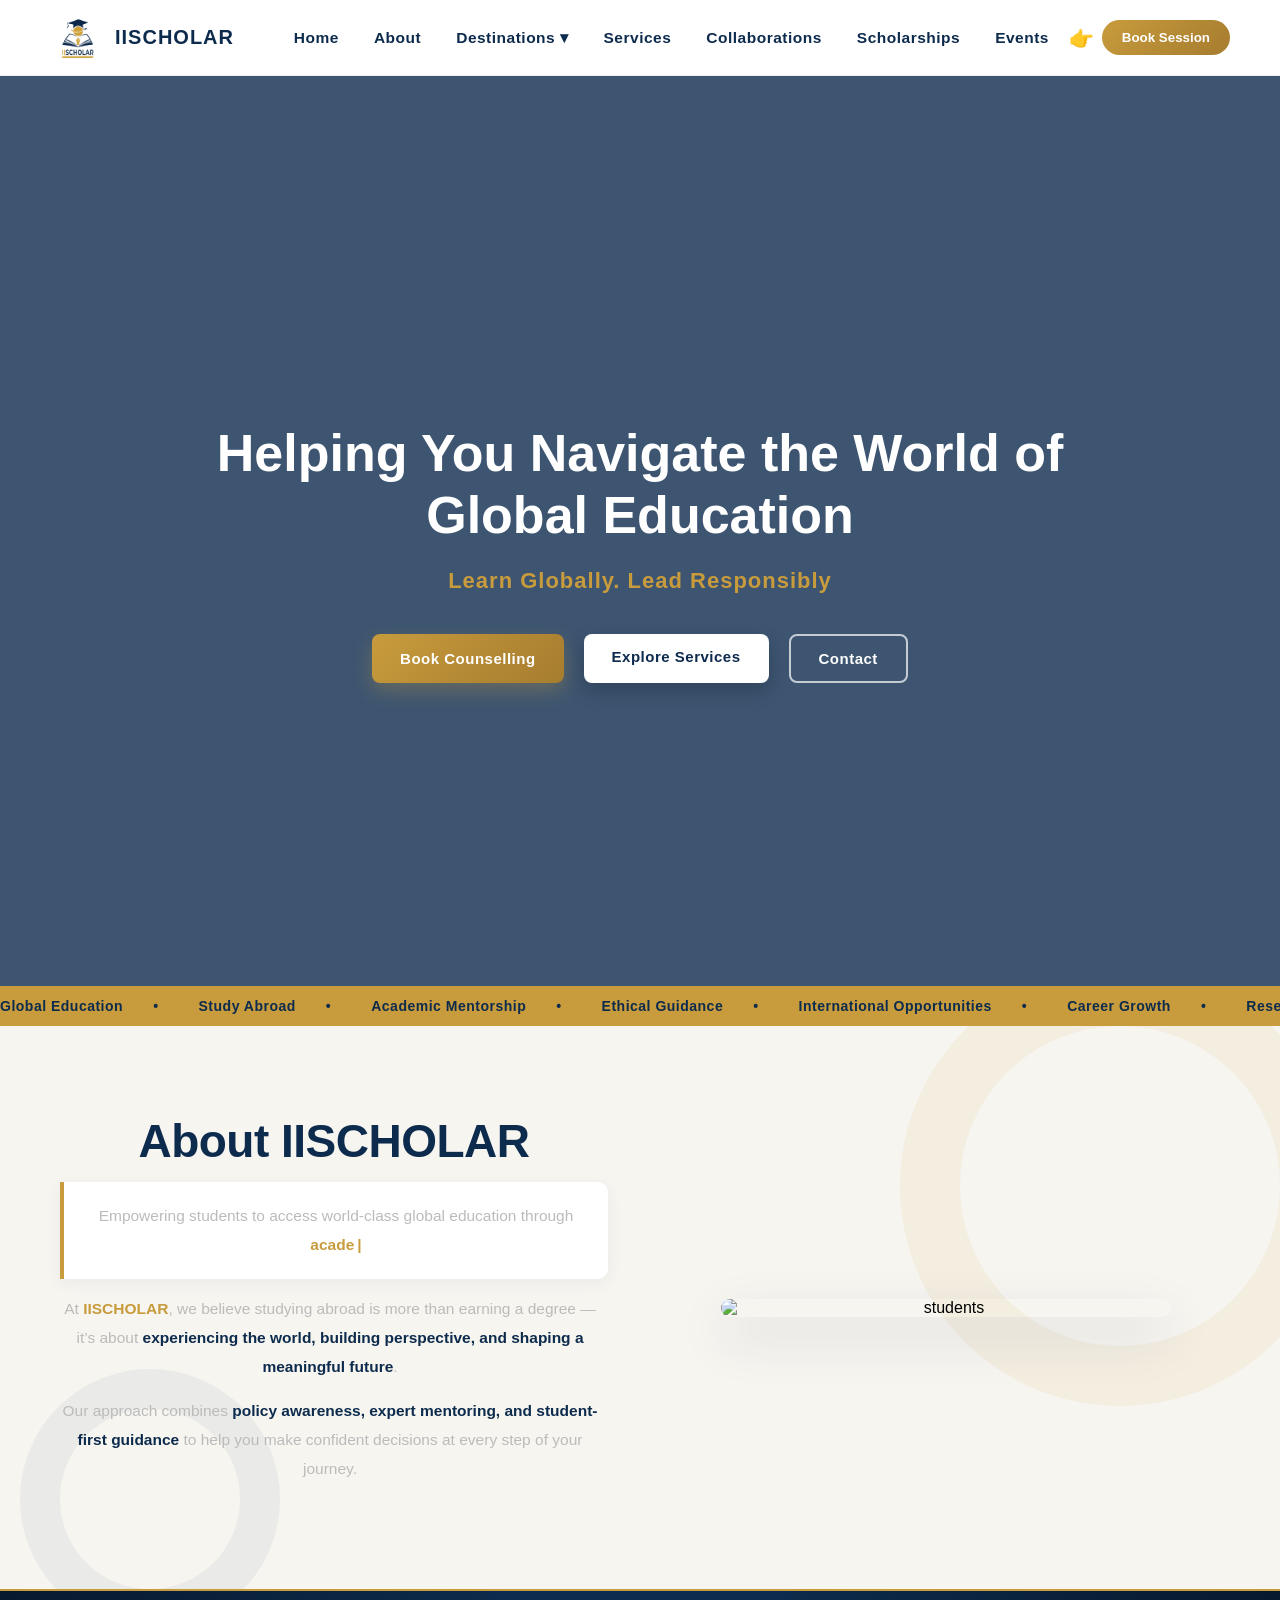
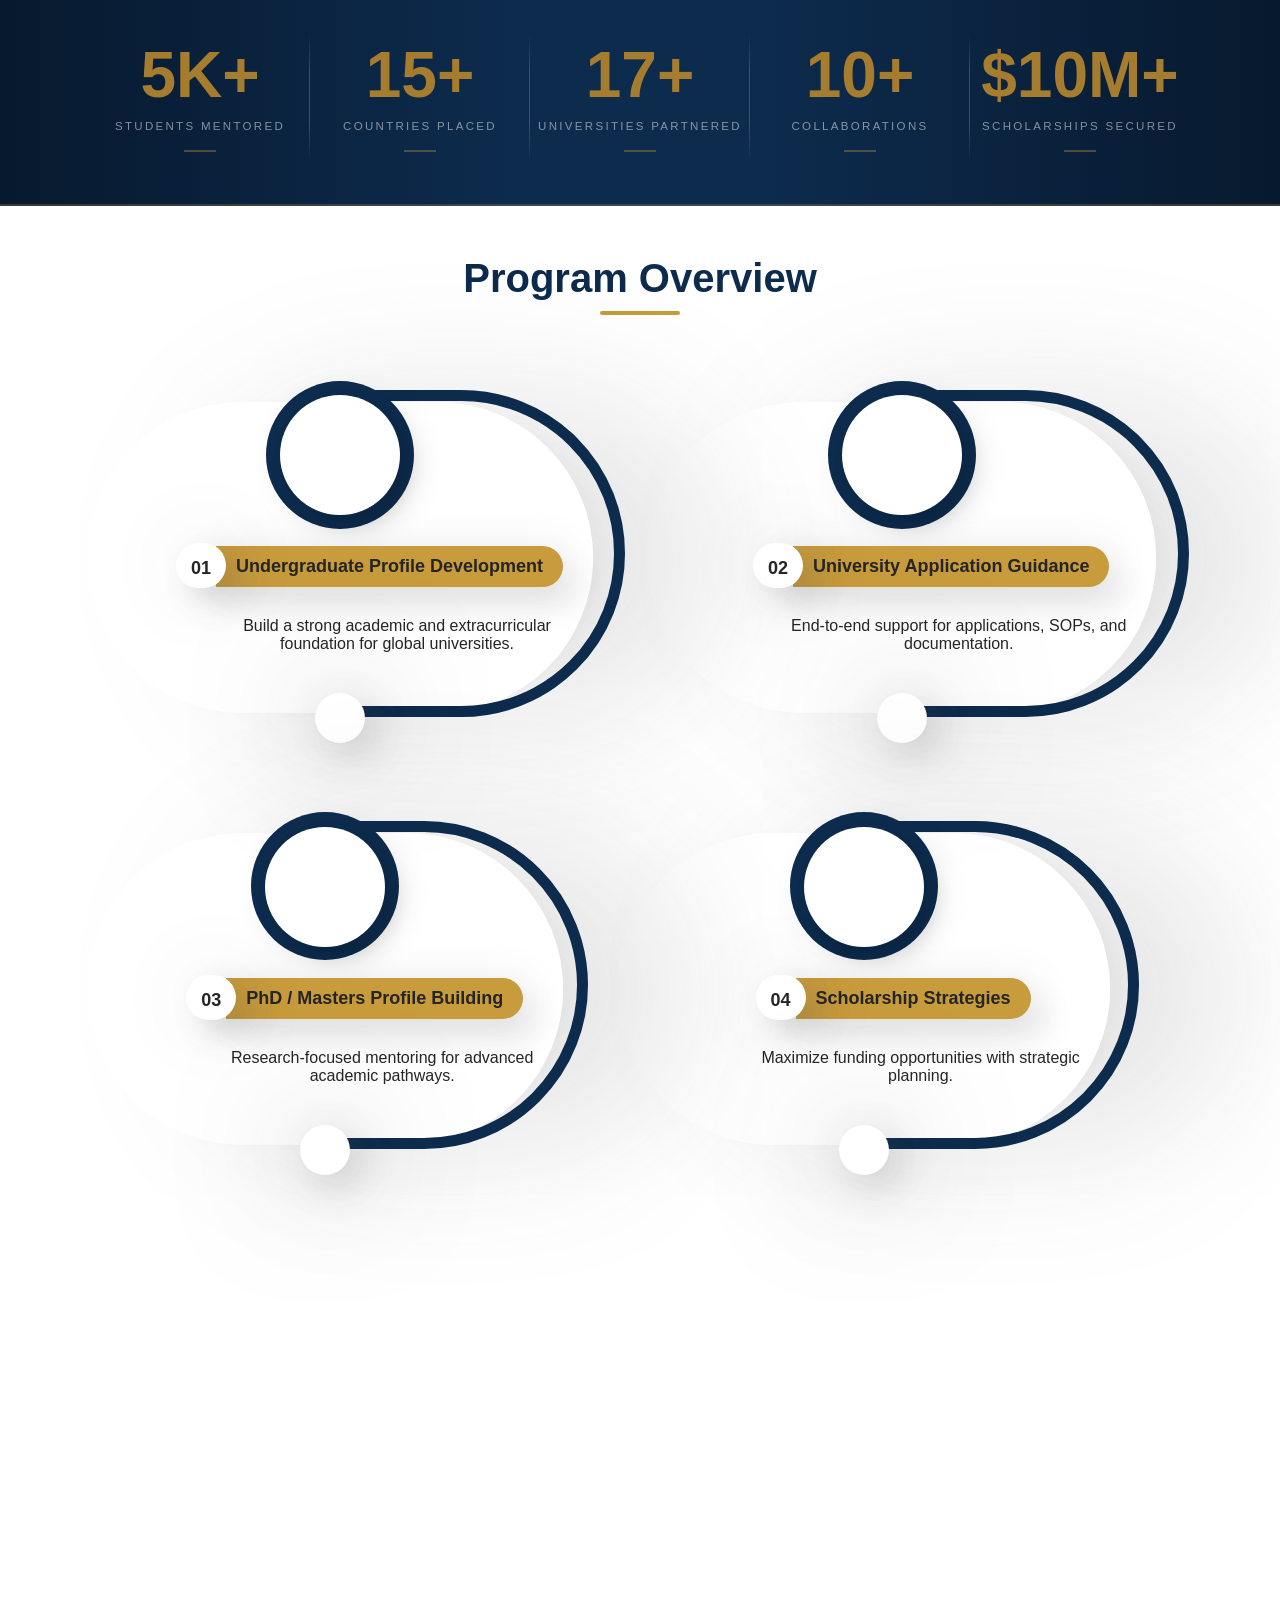
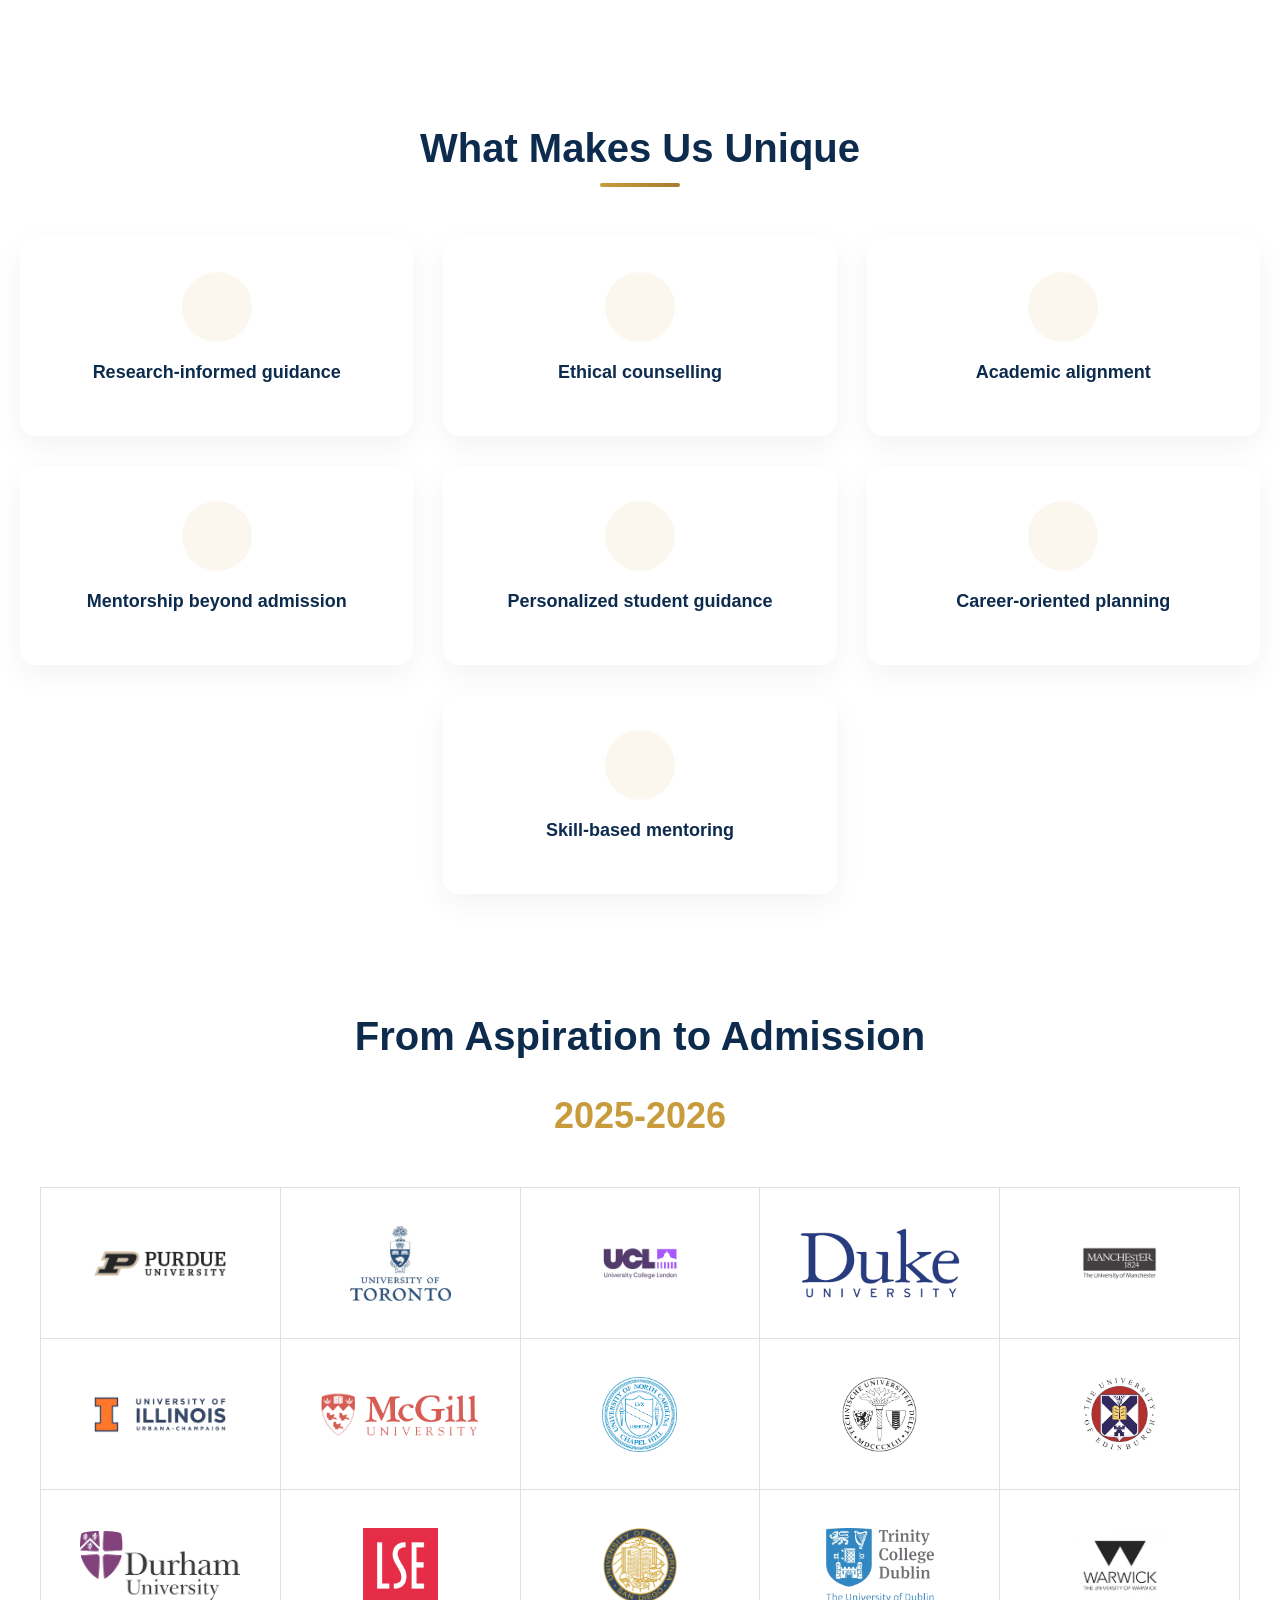
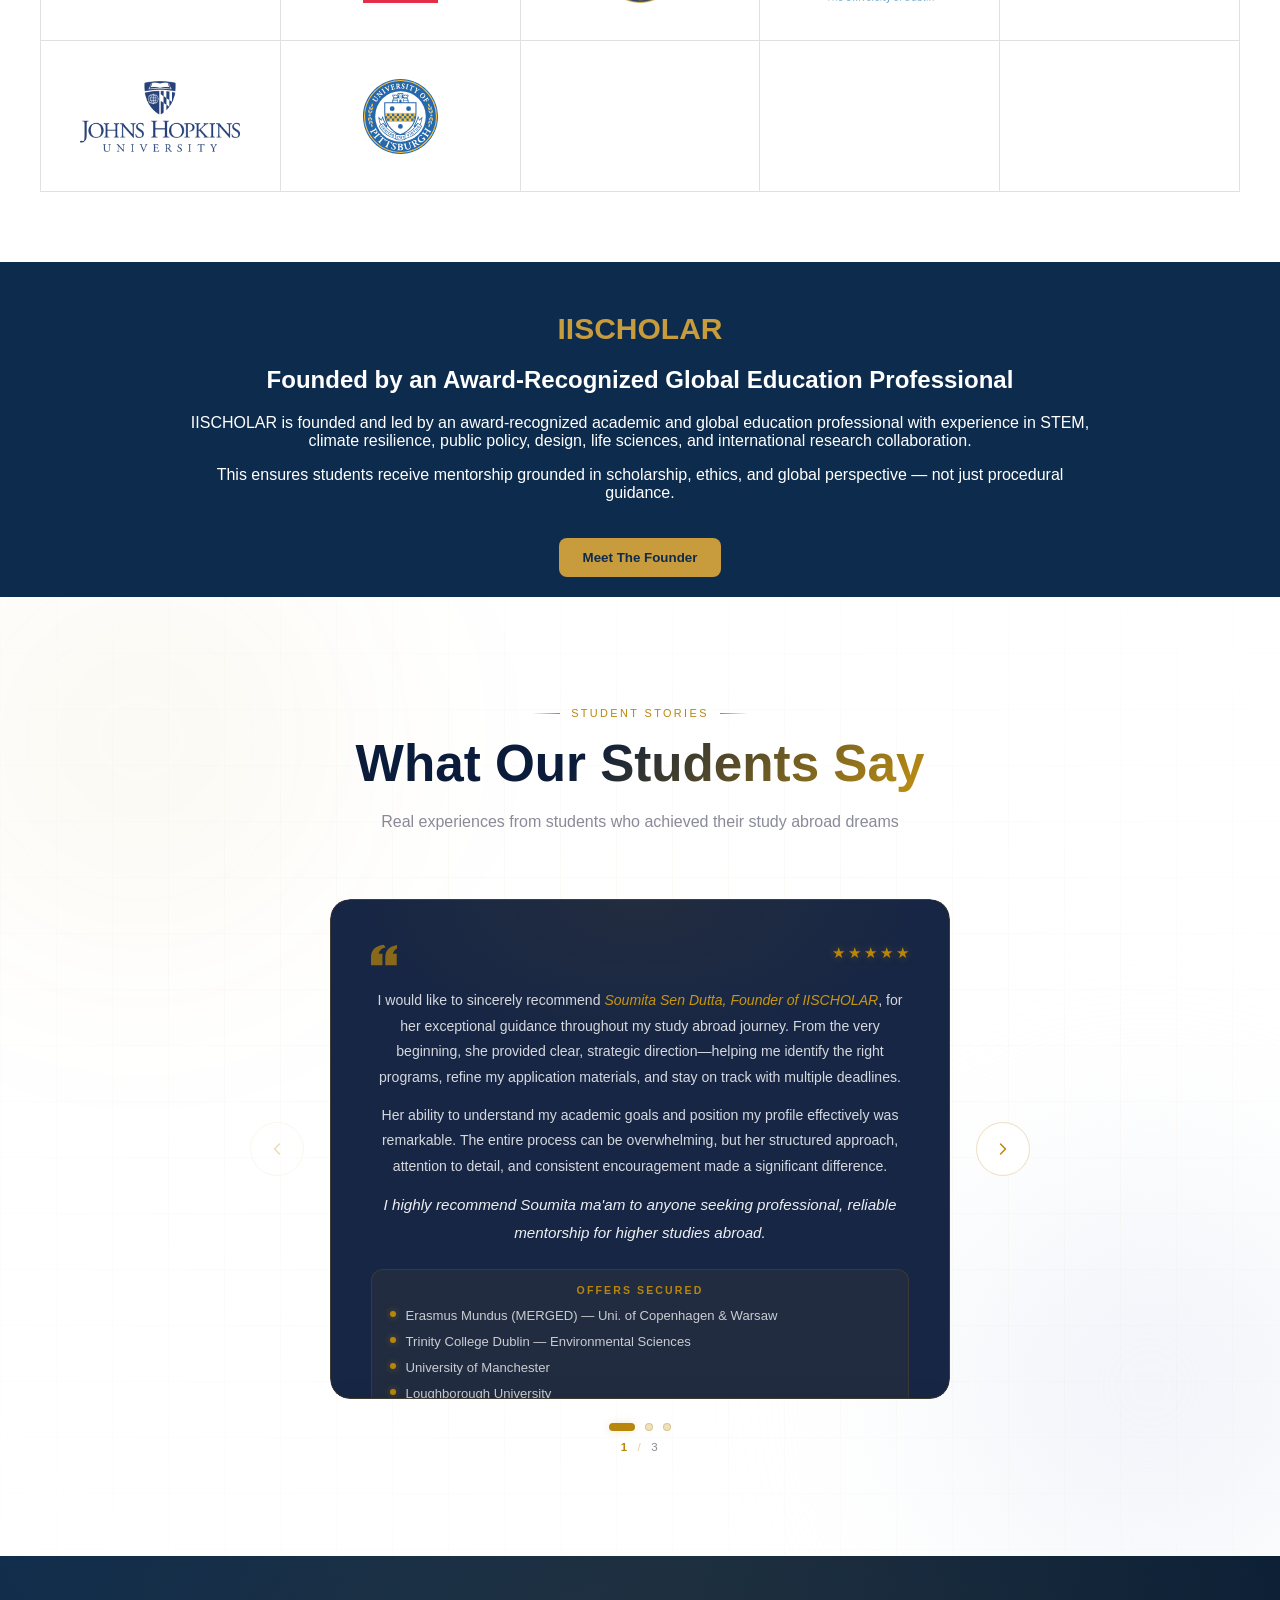
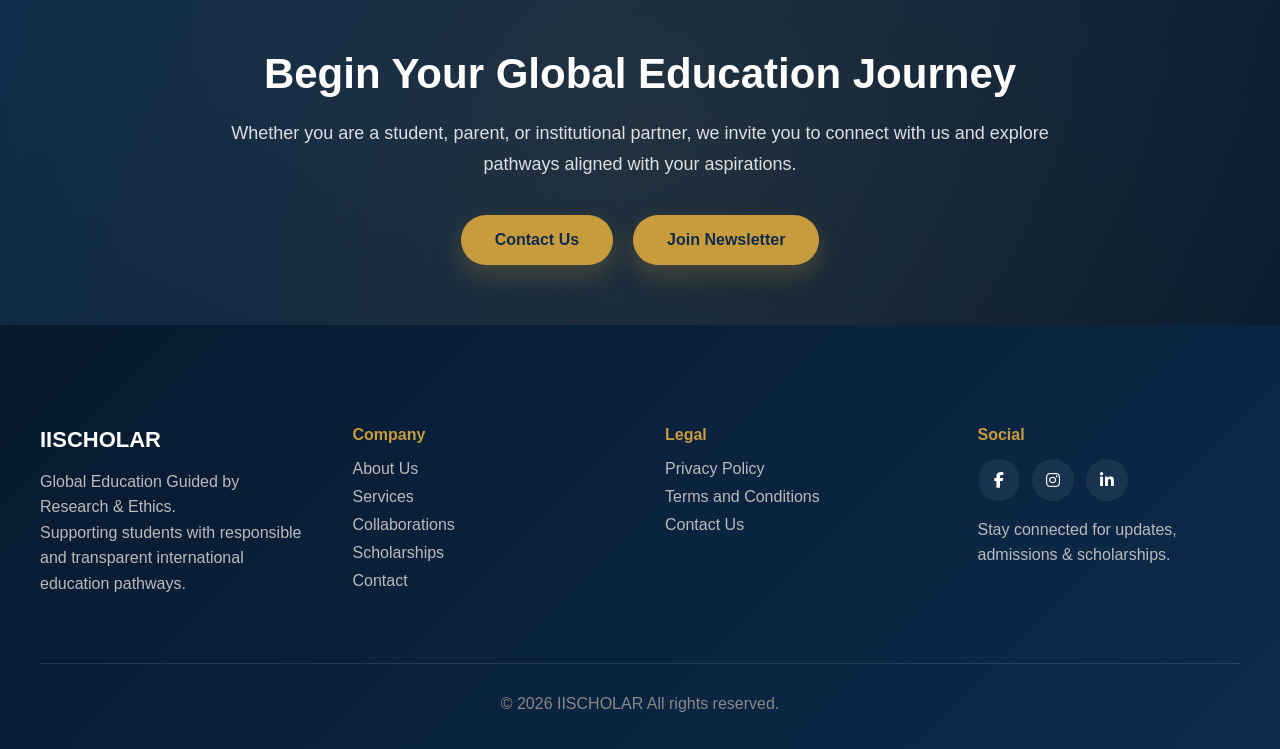
==== commit 08c7f608: "UPDATED" ====
--- a/index.html
+++ b/index.html
@@ -429,7 +429,7 @@
       <div class="feature-card">
         <div class="card-inner" style="--i:0">
           <div class="icon-box">
-            <lottie-player src="icons/research.json" background="transparent" speed="1"
+            <lottie-player src="icons/Research.json" background="transparent" speed="1"
               style="width:50px;height:50px" loop autoplay>
             </lottie-player>
           </div>
@@ -624,7 +624,7 @@
             </div>
  
             <blockquote class="ts-quote">
-              <p>I would like to sincerely recommend <em>Soumita Sen Dutta, Founder of IISPPR</em>, for her exceptional guidance throughout my study abroad journey. From the very beginning, she provided clear, strategic direction—helping me identify the right programs, refine my application materials, and stay on track with multiple deadlines.</p>
+              <p>I would like to sincerely recommend <em>Soumita Sen Dutta, Founder of IISCHOLAR</em>, for her exceptional guidance throughout my study abroad journey. From the very beginning, she provided clear, strategic direction—helping me identify the right programs, refine my application materials, and stay on track with multiple deadlines.</p>
               <p>Her ability to understand my academic goals and position my profile effectively was remarkable. The entire process can be overwhelming, but her structured approach, attention to detail, and consistent encouragement made a significant difference.</p>
               <p class="ts-italic">I highly recommend Soumita ma'am to anyone seeking professional, reliable mentorship for higher studies abroad.</p>
             </blockquote>
--- a/styles.css
+++ b/styles.css
@@ -3404,4 +3404,52 @@
   .listar-feature-item-wrapper:nth-child(2) { transition-delay: 0.15s; }
   .listar-feature-item-wrapper:nth-child(3) { transition-delay: 0.25s; }
   .listar-feature-item-wrapper:nth-child(4) { transition-delay: 0.35s; }
+}
+@media (max-width: 900px) {
+  .unique .feature-card:last-child {
+    grid-column: 1 / -1; /* span full width */
+    max-width: 340px;     /* optional: cap its width so it doesn't look too wide */
+    margin: 0 auto;
+  }
+}
+
+@media (max-width: 600px) {
+  .unique .feature-card:last-child {
+    grid-column: auto;
+    max-width: none;
+    margin: 0;
+  }
+}
+/* Reset last card centering on smaller screens */
+@media (max-width: 900px) {
+  .unique .feature-card:last-child {
+    grid-column: auto;
+  }
+}
+/* Desktop: center the 7th card in middle column */
+.unique .feature-card:last-child {
+  grid-column: 2 / 3;
+}
+
+/* Tablet (2-col grid) — reset so it behaves normally */
+@media (max-width: 1024px) {
+  .unique .feature-card:last-child {
+    grid-column: auto;
+  }
+}
+
+/* Mobile (768px and below) — reset again explicitly */
+@media (max-width: 768px) {
+  .unique .feature-card:last-child {
+    grid-column: auto;
+    width: 100%;
+  }
+}
+
+/* Small mobile */
+@media (max-width: 480px) {
+  .unique .feature-card:last-child {
+    grid-column: auto;
+    width: 100%;
+  }
 }
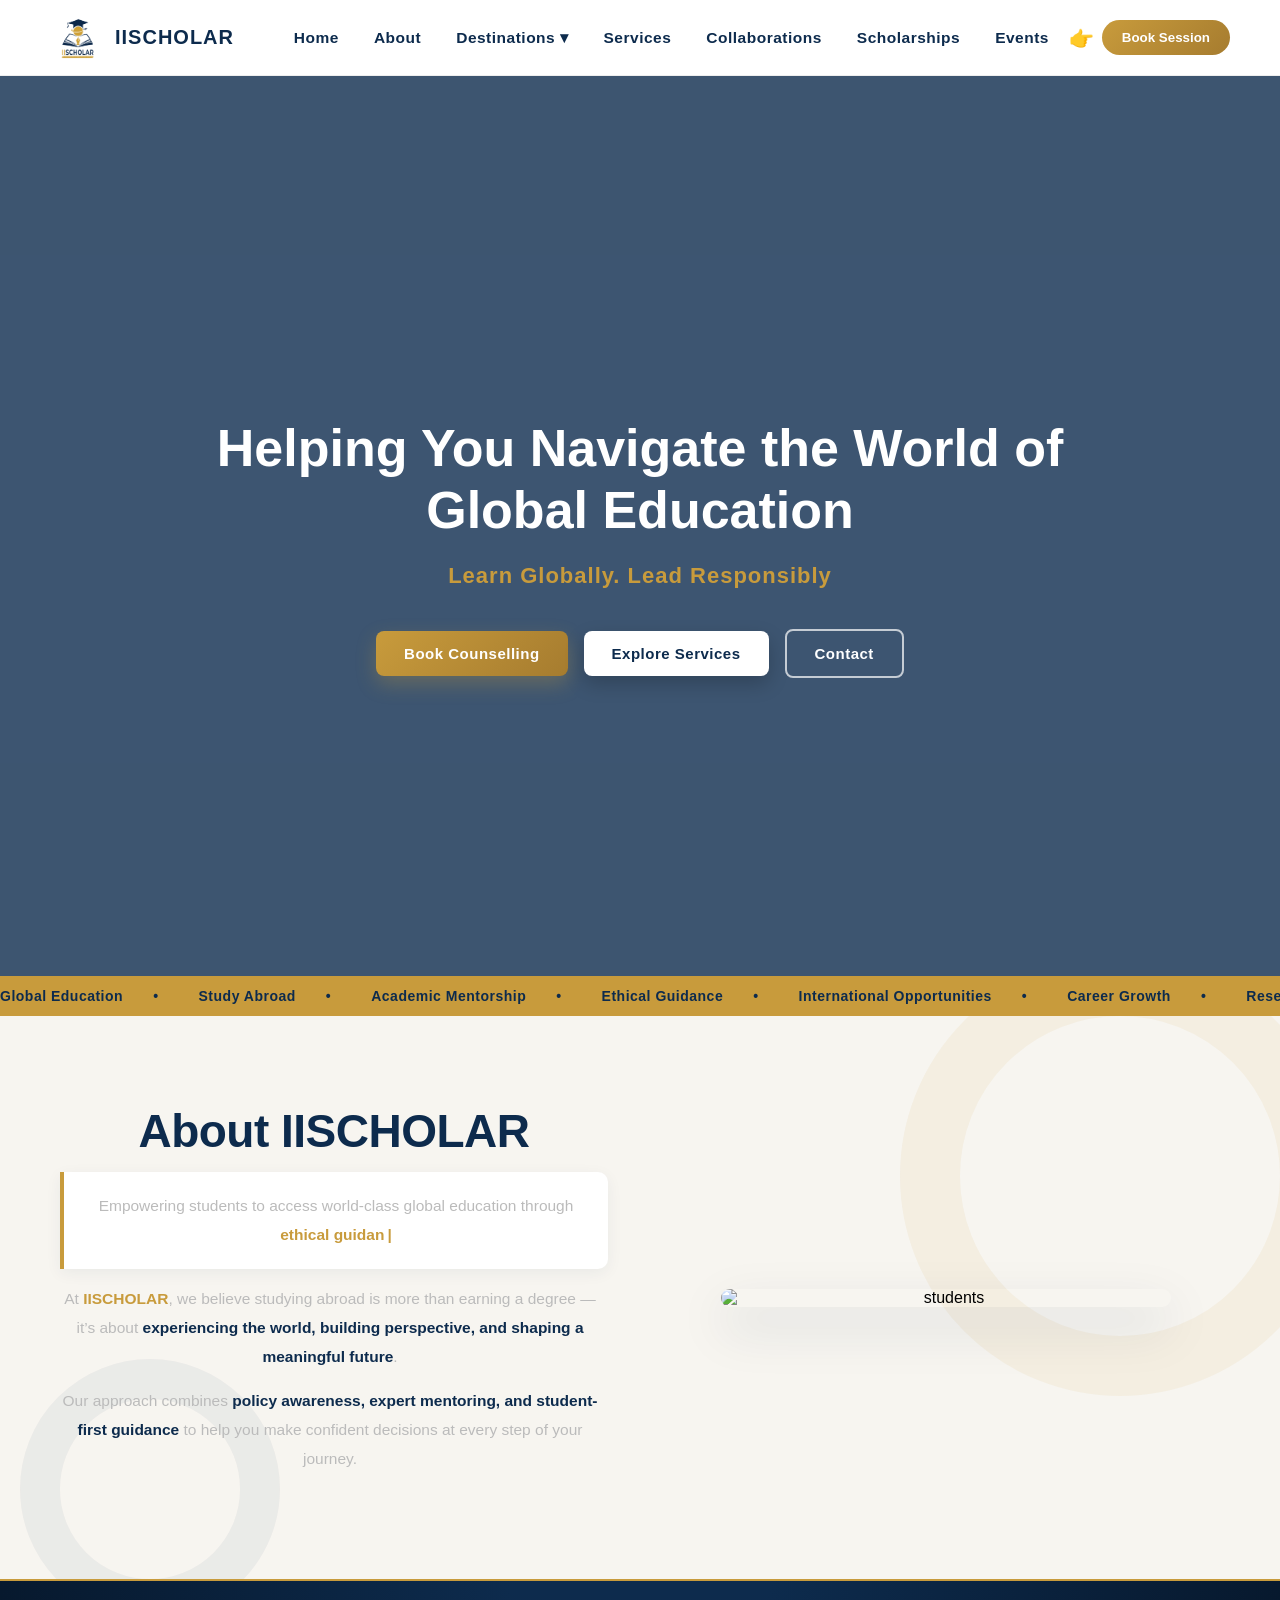
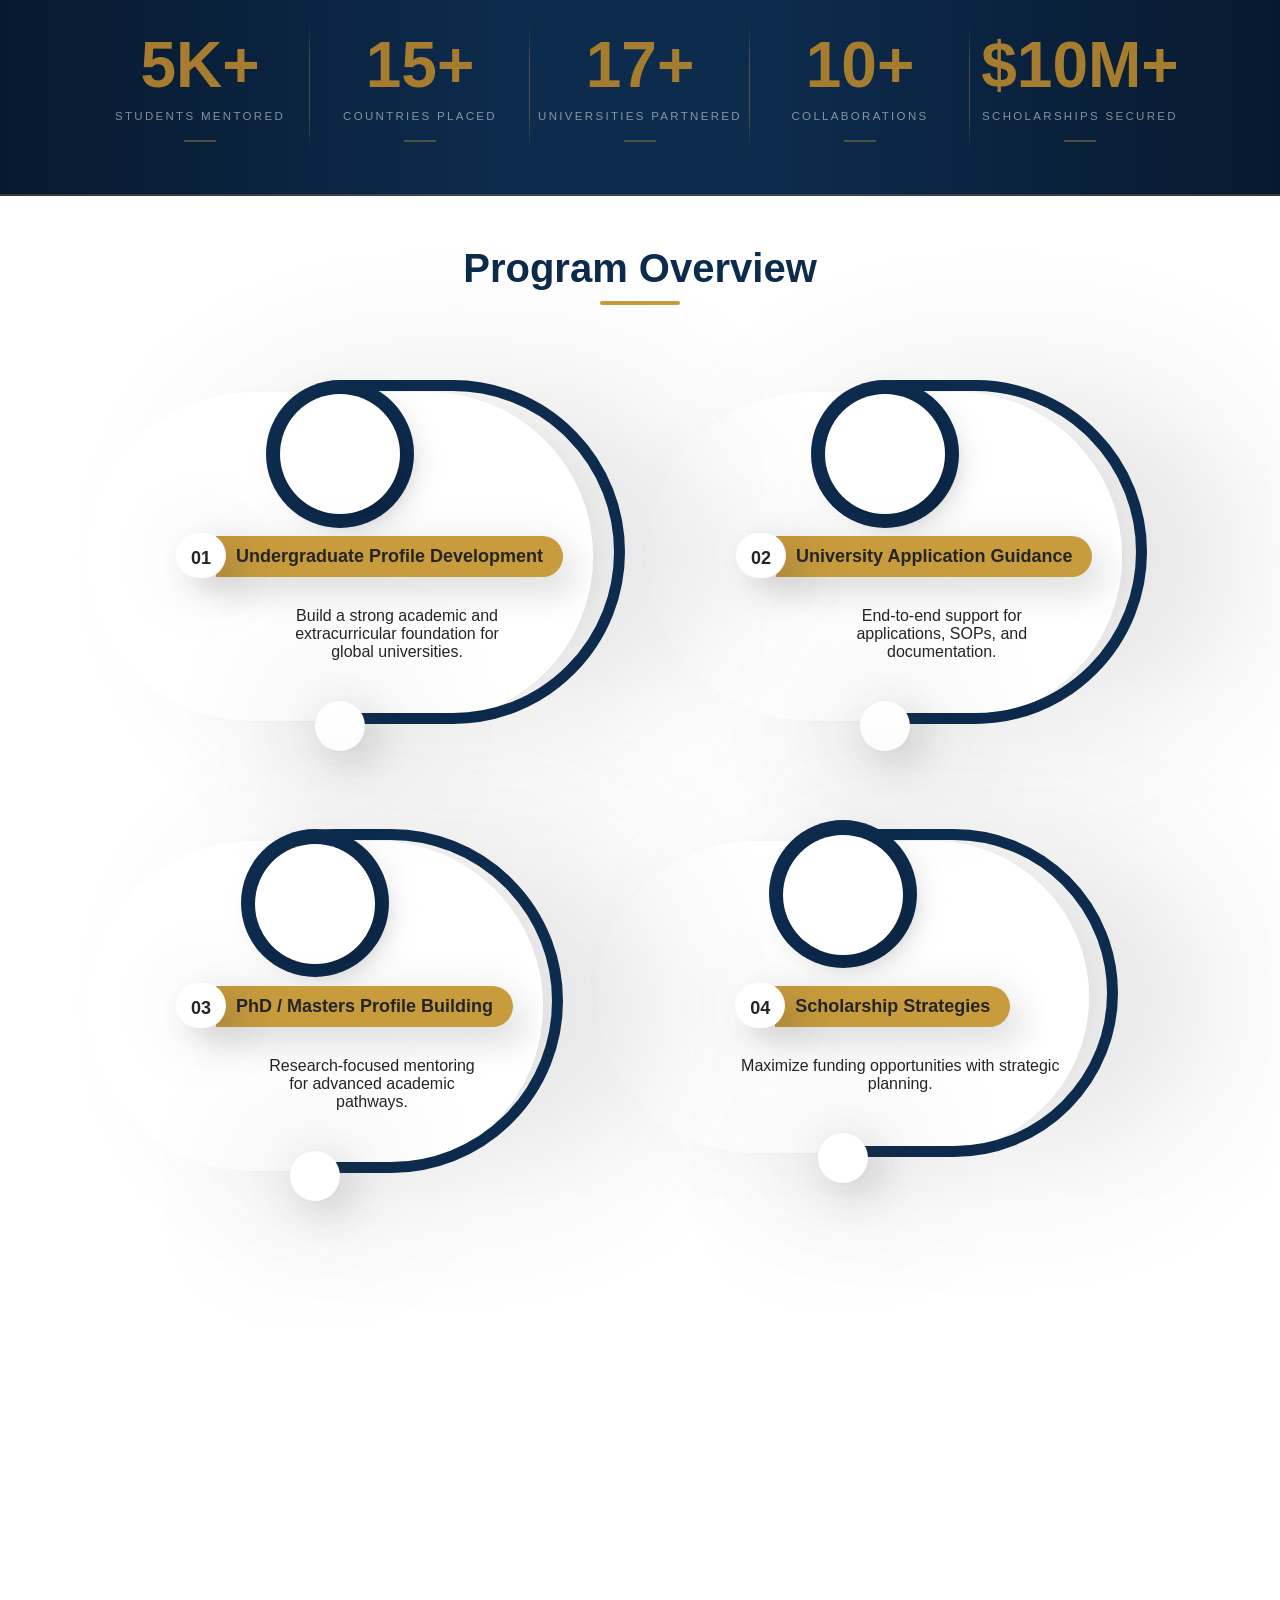
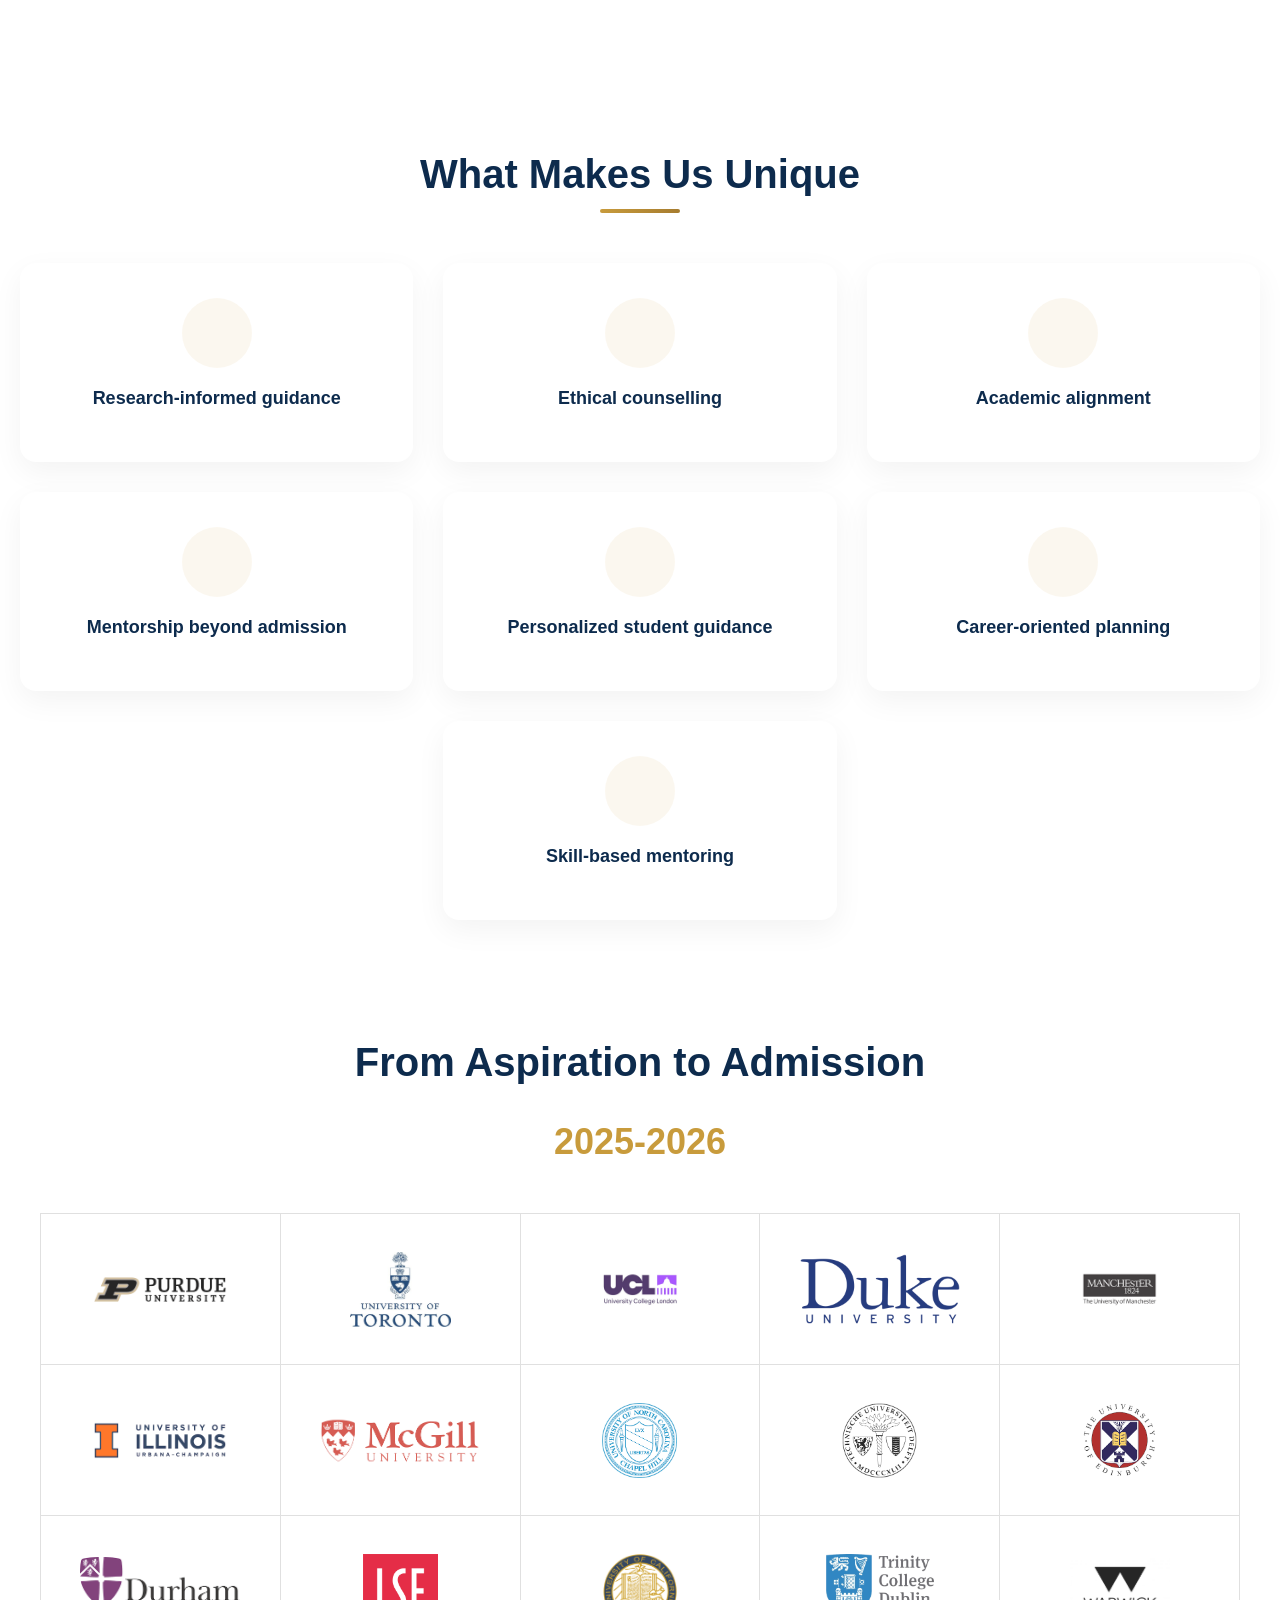
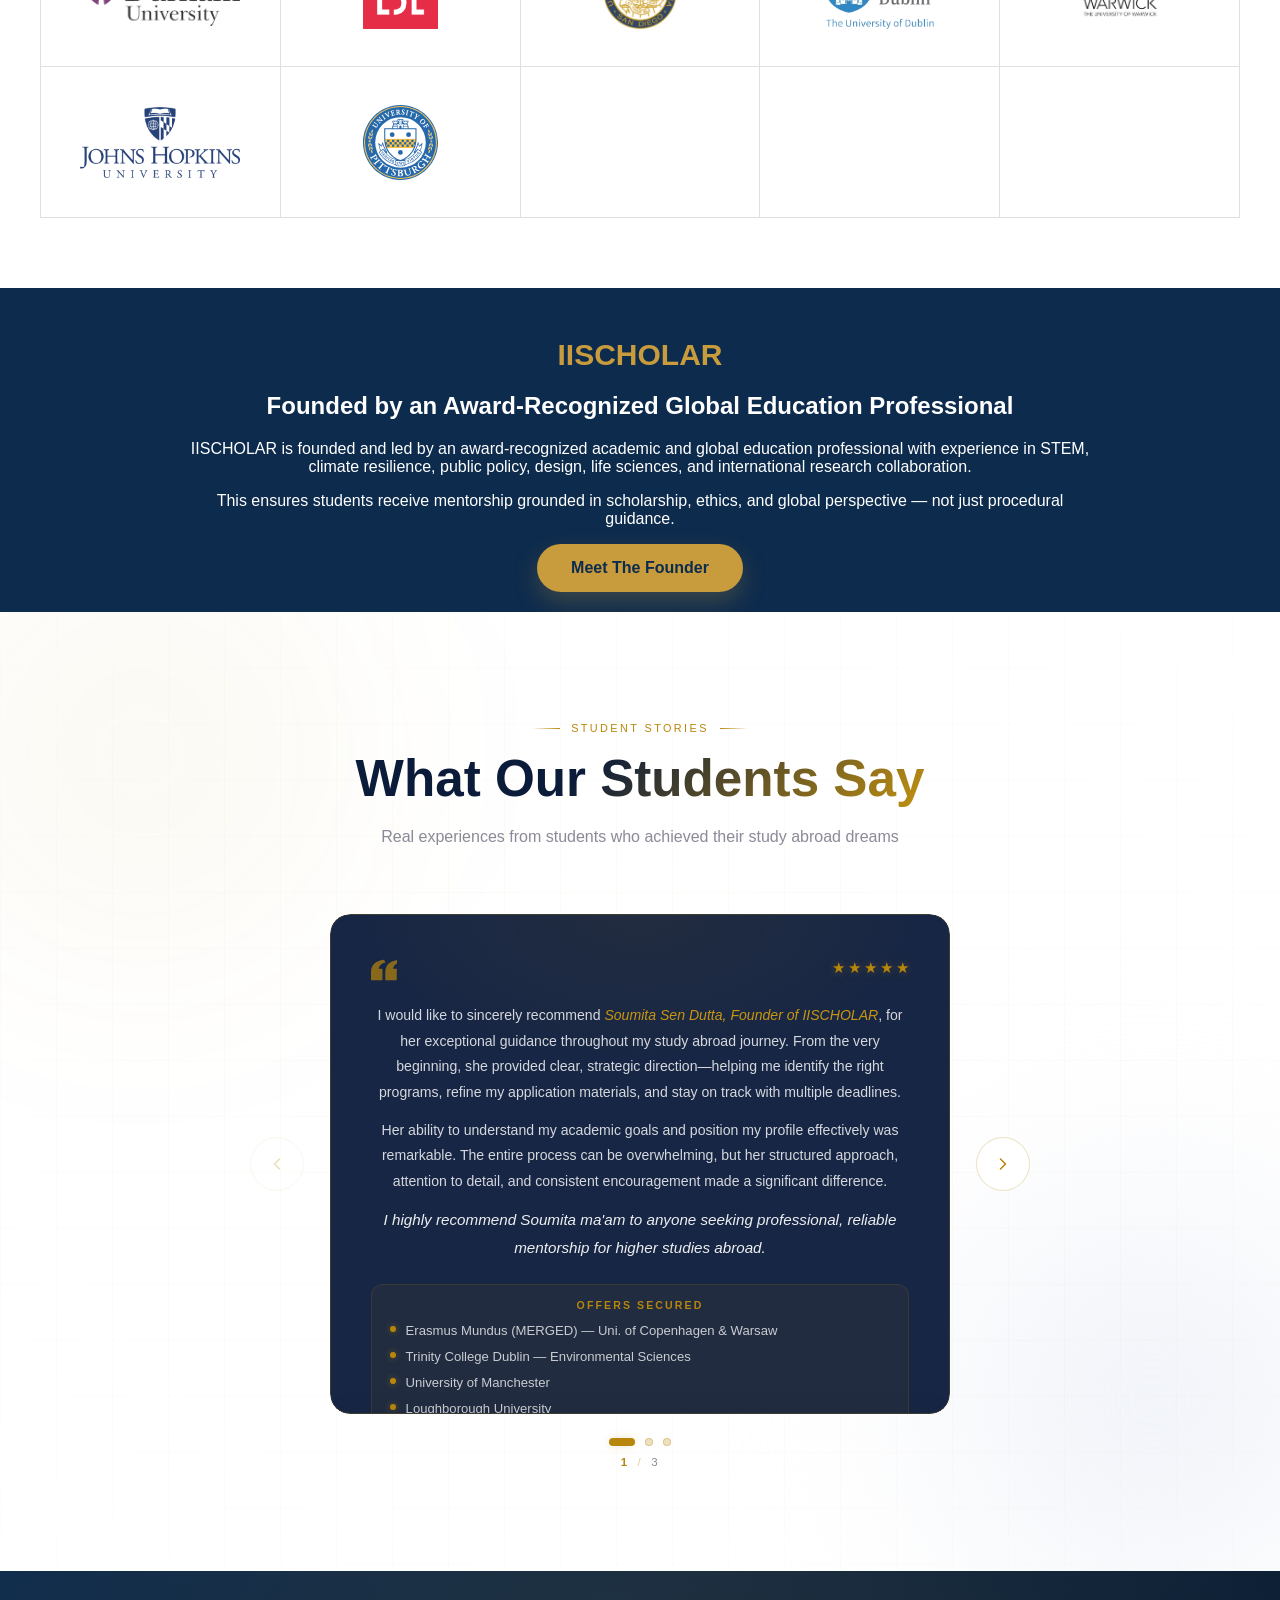
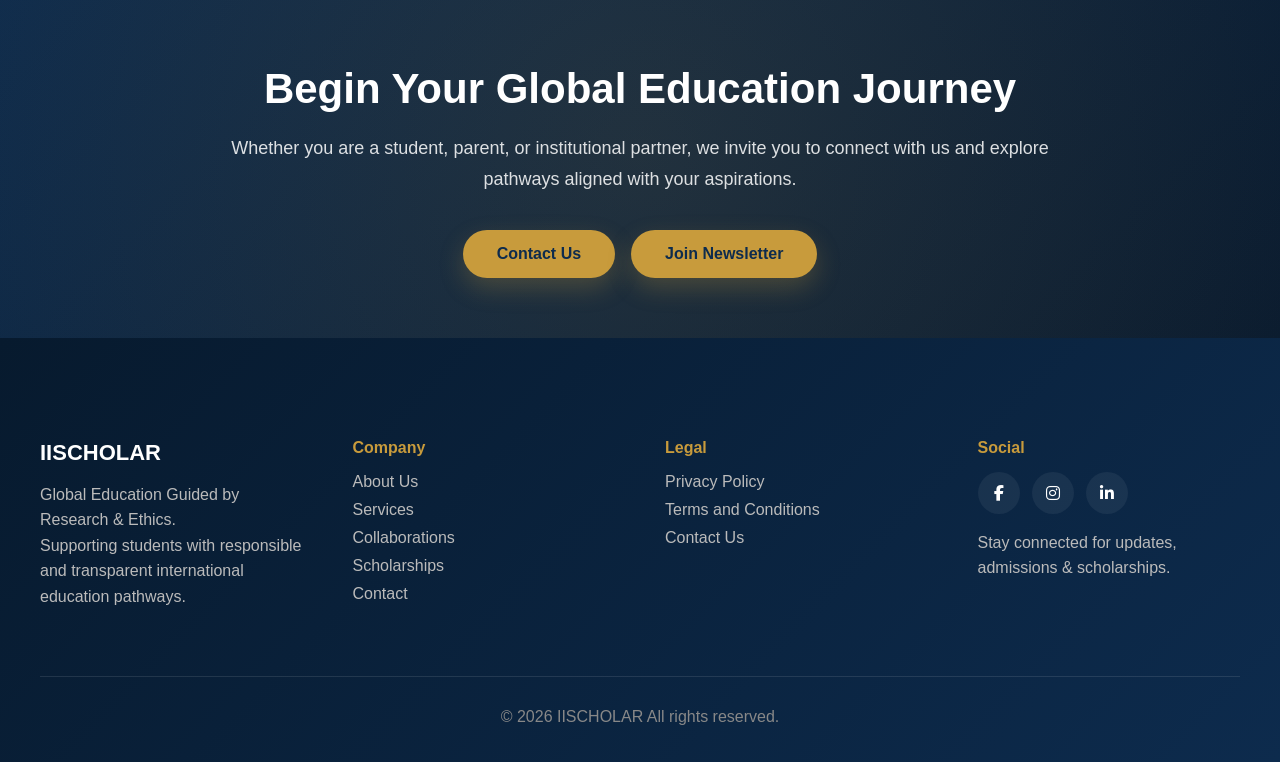
==== commit c7f32ccf: "updated" ====
--- a/index.html
+++ b/index.html
@@ -238,7 +238,7 @@
                 </div>
 
                 <div class="listar-feature-item-excerpt">
-                  Build a strong academic and extracurricular<br> foundation for global universities.
+                  Build a strong academic and <br>extracurricular foundation for <br>global universities.
                 </div>
 
               </div>
@@ -271,7 +271,7 @@
                 </div>
 
                 <div class="listar-feature-item-excerpt">
-                  End-to-end support for applications, SOPs, and <br>documentation.
+                  End-to-end support for <br>applications, SOPs, and <br>documentation.
                 </div>
 
               </div>
@@ -304,7 +304,7 @@
                 </div>
 
                 <div class="listar-feature-item-excerpt">
-                  Research-focused mentoring for advanced<br> academic pathways.
+                  Research-focused mentoring <br>for advanced academic <br>pathways.
                 </div>
 
               </div>
@@ -403,7 +403,7 @@
                 </div>
 
                 <div class="listar-feature-item-excerpt">
-                  Explore global programs aligned with <br>sustainability goals.
+                  Explore global programs aligned <br>with sustainability goals.
                 </div>
 
               </div>
@@ -574,7 +574,7 @@
       This ensures students receive mentorship grounded in scholarship, ethics, and global perspective — not just procedural guidance.
     </p>
 
-<button onclick="window.location.href='founder.html' "target="_blank" class="primary-btn">
+<button onclick="window.location.href='founder.html' "target="_blank" class="cta-btn primary">
   Meet The Founder
 </button>
   </div>
--- a/styles.css
+++ b/styles.css
@@ -257,151 +257,7 @@
 }
 
 
-/* =============================================================================
-   HERO SECTION
-============================================================================= */
-
-.hero {
-  position: relative;
-  height: 90vh;
-  background: url('https://images.unsplash.com/photo-1523240795612-9a054b0db644') center / cover no-repeat;
-  display: flex;
-  align-items: center;
-  justify-content: center;
-  text-align: center;
-}
-
-.hero-overlay {
-  position: absolute;
-  inset: 0;
-  background: rgba(13, 43, 77, 0.8);
-}
-
-.hero-content {
-  position: relative;
-  z-index: 2;
-  max-width: 900px;
-  padding: 20px;
-  width: 100%;
-}
-
-.main-tagline {
-  font-size: 52px;
-  font-weight: 800;
-  color: var(--color-white);
-  line-height: 1.2;
-  margin-bottom: 20px;
-}
-
-.sub-tagline {
-  font-size: 22px;
-  color: var(--color-gold);
-  margin-bottom: 40px;
-  font-weight: 700;
-  letter-spacing: 1px;
-  opacity: 0;
-}
-
-.cta-buttons {
-  display: flex;
-  justify-content: center;
-  gap: 20px;
-  flex-wrap: wrap;
-}
-
-
-/* =============================================================================
-   BUTTONS
-============================================================================= */
-
-.btn {
-  padding: 14px 28px;
-  font-size: 15px;
-  border-radius: 8px;
-  cursor: pointer;
-  transition: all var(--transition-base);
-  font-weight: 600;
-  letter-spacing: 0.5px;
-  display: inline-block;
-  box-sizing: border-box;
-}
-
-.btn.primary {
-  background: linear-gradient(135deg, var(--color-gold), var(--color-gold-dark));
-  color: var(--color-white);
-  border: none;
-  box-shadow: 0 8px 20px rgba(200, 155, 60, 0.3);
-}
-
-.btn.primary:hover {
-  transform: translateY(-3px);
-  box-shadow: 0 12px 25px rgba(200, 155, 60, 0.5);
-  color: var(--color-primary);
-}
-
-.btn.secondary {
-  background: var(--color-white);
-  color: var(--color-primary);
-  border: none;
-  box-shadow: 0 8px 20px rgba(0, 0, 0, 0.2);
-  text-decoration: none;
-}
-
-.btn.secondary:hover {
-  transform: translateY(-3px);
-  background: linear-gradient(135deg, var(--color-gold), var(--color-gold-dark));
-}
-
-.btn.outline {
-  background: transparent;
-  color: var(--color-white);
-  border: 2px solid rgba(255, 255, 255, 0.7);
-  text-decoration: none;
-}
-
-.btn.outline:hover {
-  background: linear-gradient(135deg, var(--color-gold), var(--color-gold-dark));
-  color: var(--color-primary);
-  transform: translateY(-3px);
-}
-
-
-/* =============================================================================
-   HERO ANIMATIONS
-============================================================================= */
-
-.animate-tagline {
-  animation: fadeSlideUp 1.5s ease forwards;
-  animation-delay: 0.5s;
-}
-
-@keyframes fadeSlideUp {
-  from { opacity: 0; transform: translateY(30px); }
-  to   { opacity: 1; transform: translateY(0);    }
-}
-
-.slide-left {
-  opacity: 0;
-  transform: translateX(-80px);
-  animation: slideLeftAnim 1.2s ease forwards;
-}
-
-@keyframes slideLeftAnim {
-  from { opacity: 0; transform: translateX(-80px); }
-  to   { opacity: 1; transform: translateX(0);     }
-}
-
-.slide-right {
-  opacity: 0;
-  transform: translateX(80px);
-  animation: slideRightAnim 1.2s ease forwards;
-  animation-delay: 0.6s;
-}
-
-@keyframes slideRightAnim {
-  from { opacity: 0; transform: translateX(80px); }
-  to   { opacity: 1; transform: translateX(0);    }
-}
+
 
 
 /* =============================================================================
@@ -813,6 +669,212 @@
 
   .brand    { font-size: 16px; }
   .nav-logo { height: 40px;    }
+}
+/* =============================================================================
+   HERO SECTION — FULL FIX
+============================================================================= */
+
+.hero {
+  position: relative;
+  height: 100svh;
+  max-height: 100svh;
+  overflow: hidden;
+  background: url('https://images.unsplash.com/photo-1523240795612-9a054b0db644') center / cover no-repeat;
+  display: flex;
+  align-items: center;
+  justify-content: center;
+  text-align: center;
+  /* Offset the navbar height so hero doesn't go behind it */
+  margin-top: 0;
+  box-sizing: border-box;
+}
+
+.hero-overlay {
+  position: absolute;
+  inset: 0;
+  background: rgba(13, 43, 77, 0.8);
+}
+
+.hero-content {
+  position: relative;
+  z-index: 2;
+  max-width: 900px;
+  padding: 20px;
+  width: 100%;
+}
+
+.main-tagline {
+  font-size: 52px;
+  font-weight: 800;
+  color: var(--color-white);
+  line-height: 1.2;
+  margin-bottom: 20px;
+}
+
+.sub-tagline {
+  font-size: 22px;
+  color: var(--color-gold);
+  margin-bottom: 40px;
+  font-weight: 700;
+  letter-spacing: 1px;
+  opacity: 0;
+}
+
+.cta-buttons {
+  display: flex;
+  justify-content: center;
+  gap: 20px;
+  flex-wrap: wrap;
+}
+
+
+/* =============================================================================
+   BUTTONS
+============================================================================= */
+
+.btn {
+  padding: 14px 28px;
+  font-size: 15px;
+  border-radius: 8px;
+  cursor: pointer;
+  transition: all var(--transition-base);
+  font-weight: 600;
+  letter-spacing: 0.5px;
+  display: inline-block;
+  box-sizing: border-box;
+}
+
+.btn.primary {
+  background: linear-gradient(135deg, var(--color-gold), var(--color-gold-dark));
+  color: var(--color-white);
+  border: none;
+  box-shadow: 0 8px 20px rgba(200, 155, 60, 0.3);
+}
+
+.btn.primary:hover {
+  transform: translateY(-3px);
+  box-shadow: 0 12px 25px rgba(200, 155, 60, 0.5);
+  color: var(--color-primary);
+}
+
+.btn.secondary {
+  background: var(--color-white);
+  color: var(--color-primary);
+  border: none;
+  box-shadow: 0 8px 20px rgba(0, 0, 0, 0.2);
+  text-decoration: none;
+}
+
+.btn.secondary:hover {
+  transform: translateY(-3px);
+  background: linear-gradient(135deg, var(--color-gold), var(--color-gold-dark));
+}
+
+.btn.outline {
+  background: transparent;
+  color: var(--color-white);
+  border: 2px solid rgba(255, 255, 255, 0.7);
+  text-decoration: none;
+}
+
+.btn.outline:hover {
+  background: linear-gradient(135deg, var(--color-gold), var(--color-gold-dark));
+  color: var(--color-primary);
+  transform: translateY(-3px);
+}
+
+
+/* =============================================================================
+   HERO ANIMATIONS
+============================================================================= */
+
+.animate-tagline {
+  animation: fadeSlideUp 1.5s ease forwards;
+  animation-delay: 0.5s;
+}
+
+@keyframes fadeSlideUp {
+  from { opacity: 0; transform: translateY(30px); }
+  to   { opacity: 1; transform: translateY(0); }
+}
+
+.slide-left {
+  opacity: 0;
+  transform: translateX(-80px);
+  animation: slideLeftAnim 1.2s ease forwards;
+}
+
+@keyframes slideLeftAnim {
+  from { opacity: 0; transform: translateX(-80px); }
+  to   { opacity: 1; transform: translateX(0); }
+}
+
+.slide-right {
+  opacity: 0;
+  transform: translateX(80px);
+  animation: slideRightAnim 1.2s ease forwards;
+  animation-delay: 0.6s;
+}
+
+@keyframes slideRightAnim {
+  from { opacity: 0; transform: translateX(80px); }
+  to   { opacity: 1; transform: translateX(0); }
+}
+
+
+/* =============================================================================
+   MOBILE RESPONSIVE
+============================================================================= */
+
+@media (max-width: 768px) {
+
+  /* --- If navbar is FIXED (position: fixed) --- */
+  /* Hero should be full screen height; navbar floats above it */
+  .hero {
+    height: 100svh;
+    max-height: 100svh;
+    overflow: hidden;
+  }
+
+  .hero-content {
+    padding: 0 24px;
+  }
+
+  .main-tagline {
+    font-size: 28px;
+    line-height: 1.3;
+    margin-bottom: 10px;
+  }
+
+  .sub-tagline {
+    font-size: 14px;
+    margin-bottom: 20px;
+  }
+
+  .cta-buttons {
+    flex-direction: column;
+    align-items: center;
+    gap: 10px;
+  }
+
+  .btn {
+    width: 80%;
+    max-width: 260px;
+    padding: 12px 16px;
+    font-size: 14px;
+    text-align: center;
+  }
+}
+
+
+
+@media (max-width: 768px) {
+  .hero {
+    /* Subtract navbar height (check your actual navbar height, commonly 60-70px) */
+    height: calc(100svh - 64px);
+    max-height: calc(100svh - 64px);
+    overflow: hidden;
+  }
 }
 /* =============================================================================
    CSS VARIABLES
@@ -3452,4 +3514,103 @@
     grid-column: auto;
     width: 100%;
   }
+}
+.primary-btn {
+  padding: 14px 28px;
+  font-size: 15px;
+  border-radius: 8px;
+  cursor: pointer;
+  transition: all var(--transition-base);
+  font-weight: 600;
+  letter-spacing: 0.5px;
+  display: inline-block;
+  box-sizing: border-box;
+  background: linear-gradient(135deg, var(--color-gold), var(--color-gold-dark));
+  color: var(--color-white);
+  border: none;
+  box-shadow: 0 8px 20px rgba(200, 155, 60, 0.3);
+}
+
+.primary-btn:hover {
+  transform: translateY(-3px);
+  box-shadow: 0 12px 25px rgba(200, 155, 60, 0.5);
+  color: var(--color-primary);
+}
+/* =============================================================================
+   CTA BUTTONS — RESPONSIVE FIX
+============================================================================= */
+
+.cta-buttons {
+  display: flex;
+  justify-content: center;
+  align-items: center;        /* vertically align both buttons */
+  gap: 16px;
+  flex-wrap: wrap;
+}
+
+/* Reset browser defaults so <a> and <button> render identically */
+.cta-btn.primary {
+  padding: 16px 34px;
+  font-size: 16px;
+  font-weight: 600;
+  color: var(--color-primary);
+  background: var(--color-gold);
+  border: none;
+  border-radius: 50px;
+  cursor: pointer;
+  position: relative;
+  overflow: hidden;
+  box-shadow: 0 10px 25px rgba(200, 155, 60, 0.25);
+  transition: all 0.35s ease;
+
+  /* These fix the <a> vs <button> size mismatch */
+  display: inline-flex;
+  align-items: center;
+  justify-content: center;
+  text-decoration: none;
+  line-height: 1;             /* prevents <a> from having extra line-height */
+  vertical-align: middle;
+  box-sizing: border-box;
+  font-family: inherit;       /* <button> doesn't inherit font by default */
+  -webkit-appearance: none;   /* strips iOS button styling */
+  appearance: none;
+}
+
+.cta-btn.primary:hover {
+  transform: translateY(-4px);
+  background: var(--color-gold-hover);
+  box-shadow: 0 18px 40px rgba(200, 155, 60, 0.4);
+  color: var(--color-primary);   /* keeps color on <a> hover */
+}
+
+/* Shine sweep */
+.cta-btn.primary::before {
+  content: "";
+  position: absolute;
+  top: 0;
+  left: -100%;
+  width: 60%;
+  height: 100%;
+  background: linear-gradient(120deg, transparent, rgba(255, 255, 255, 0.4), transparent);
+  transition: all 0.6s ease;
+}
+
+.cta-btn.primary:hover::before {
+  left: 120%;
+}
+
+/* Mobile */
+@media (max-width: 480px) {
+  .cta-buttons {
+    flex-direction: column;
+    align-items: center;
+    gap: 12px;
+  }
+
+  .cta-btn.primary {
+    width: 100%;
+    max-width: 280px;
+    padding: 15px 20px;
+    font-size: 15px;
+  }
 }
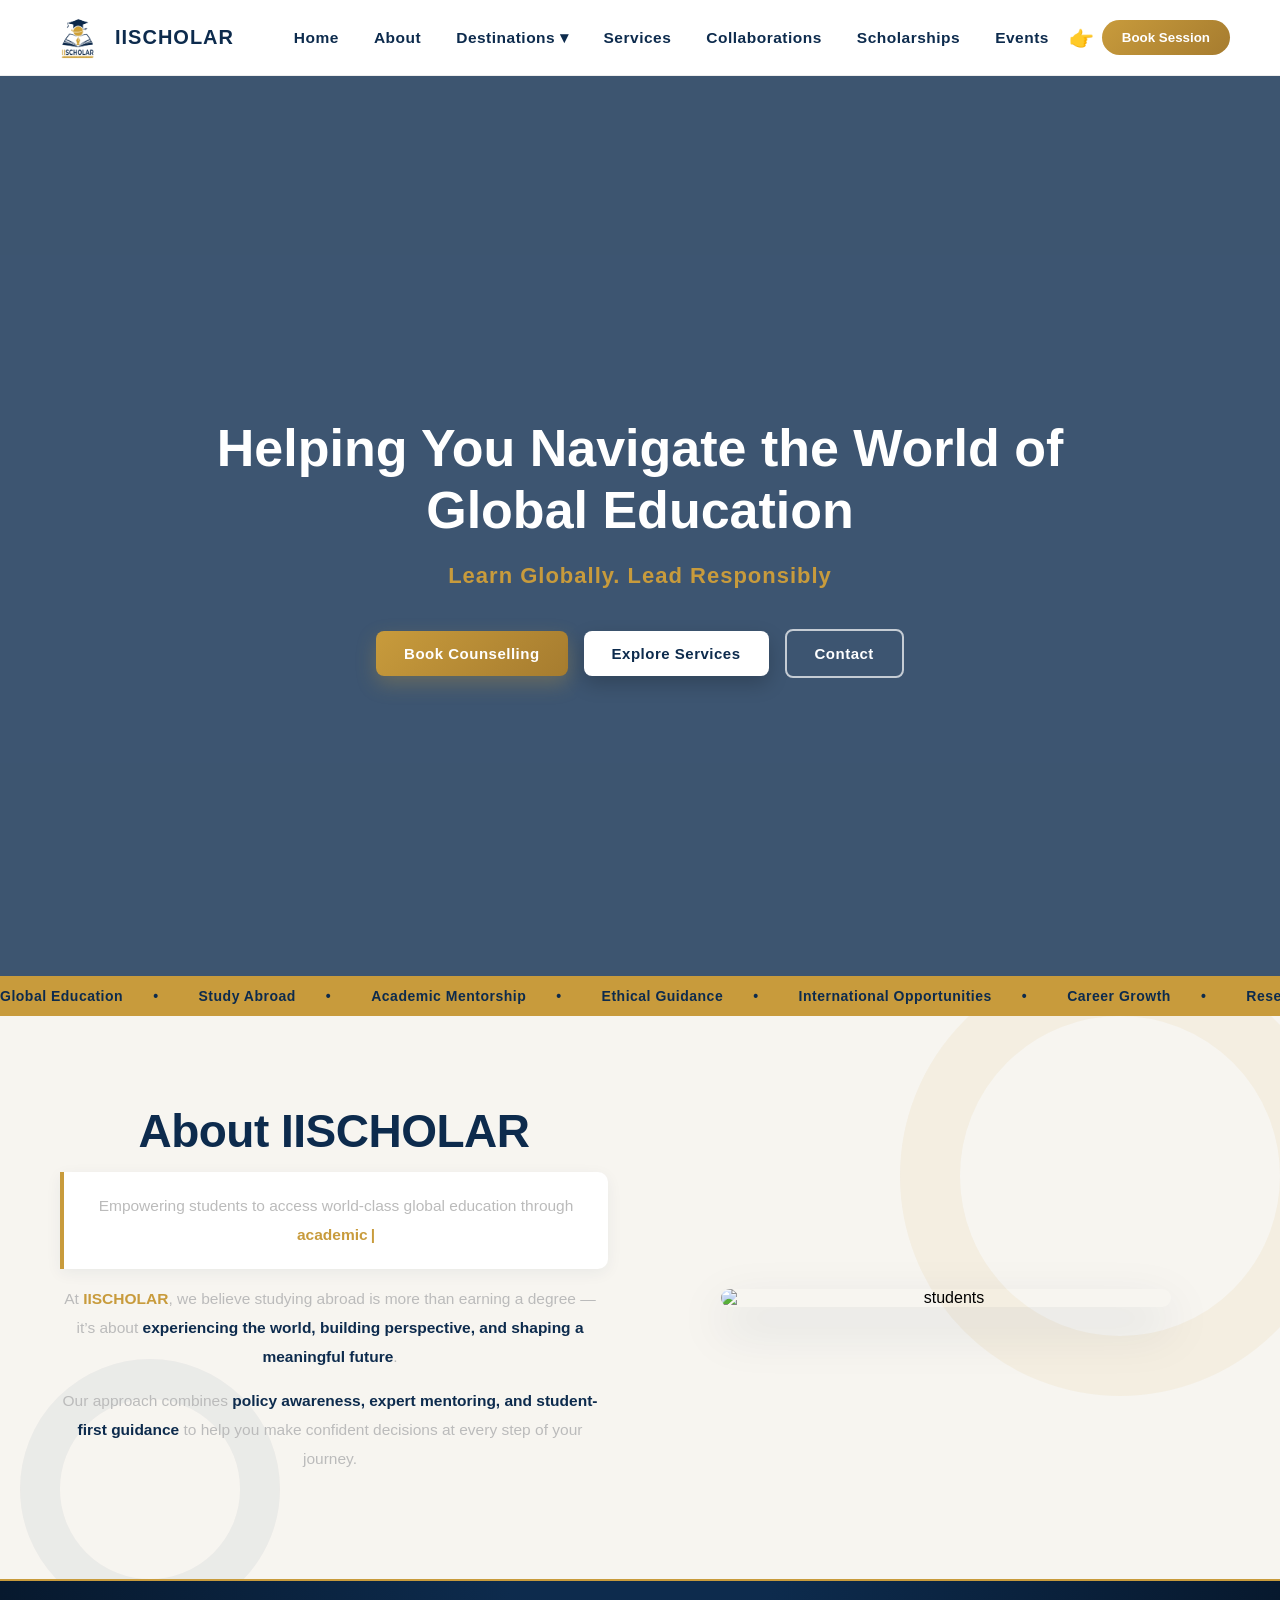
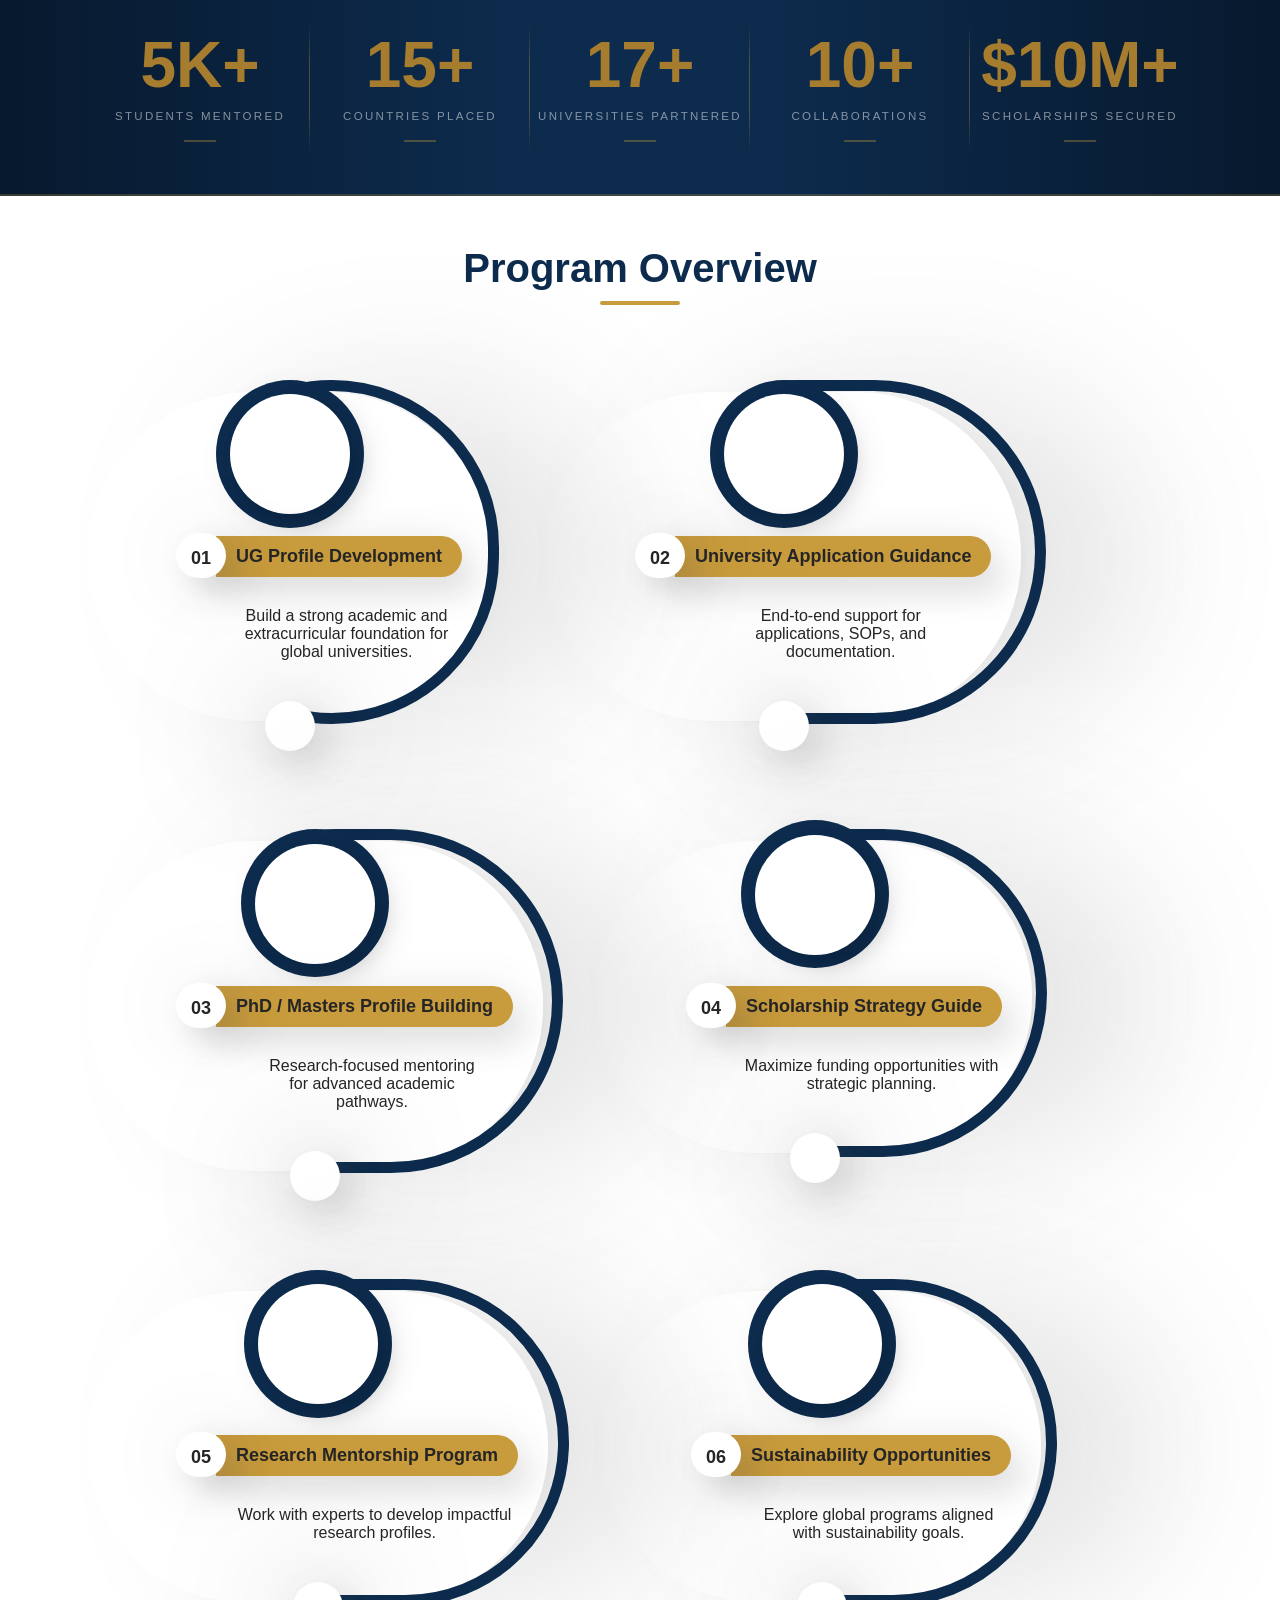
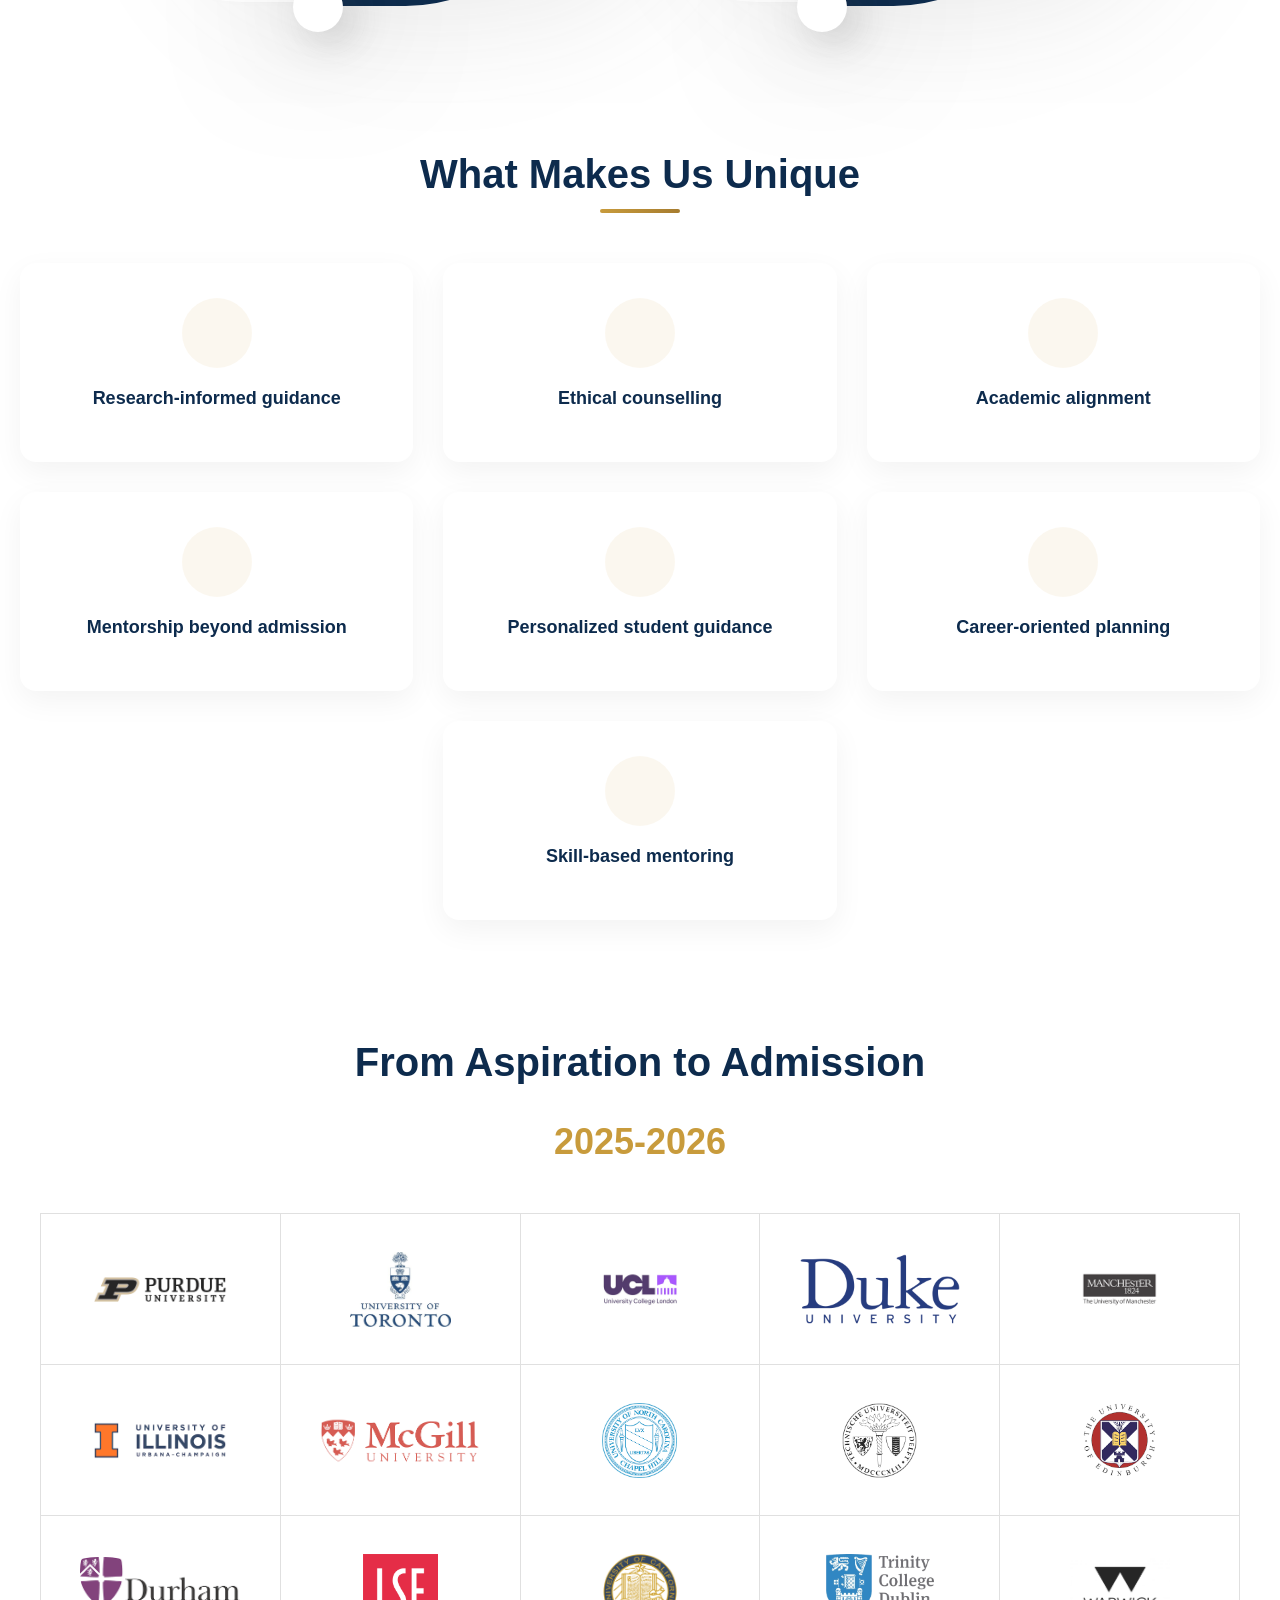
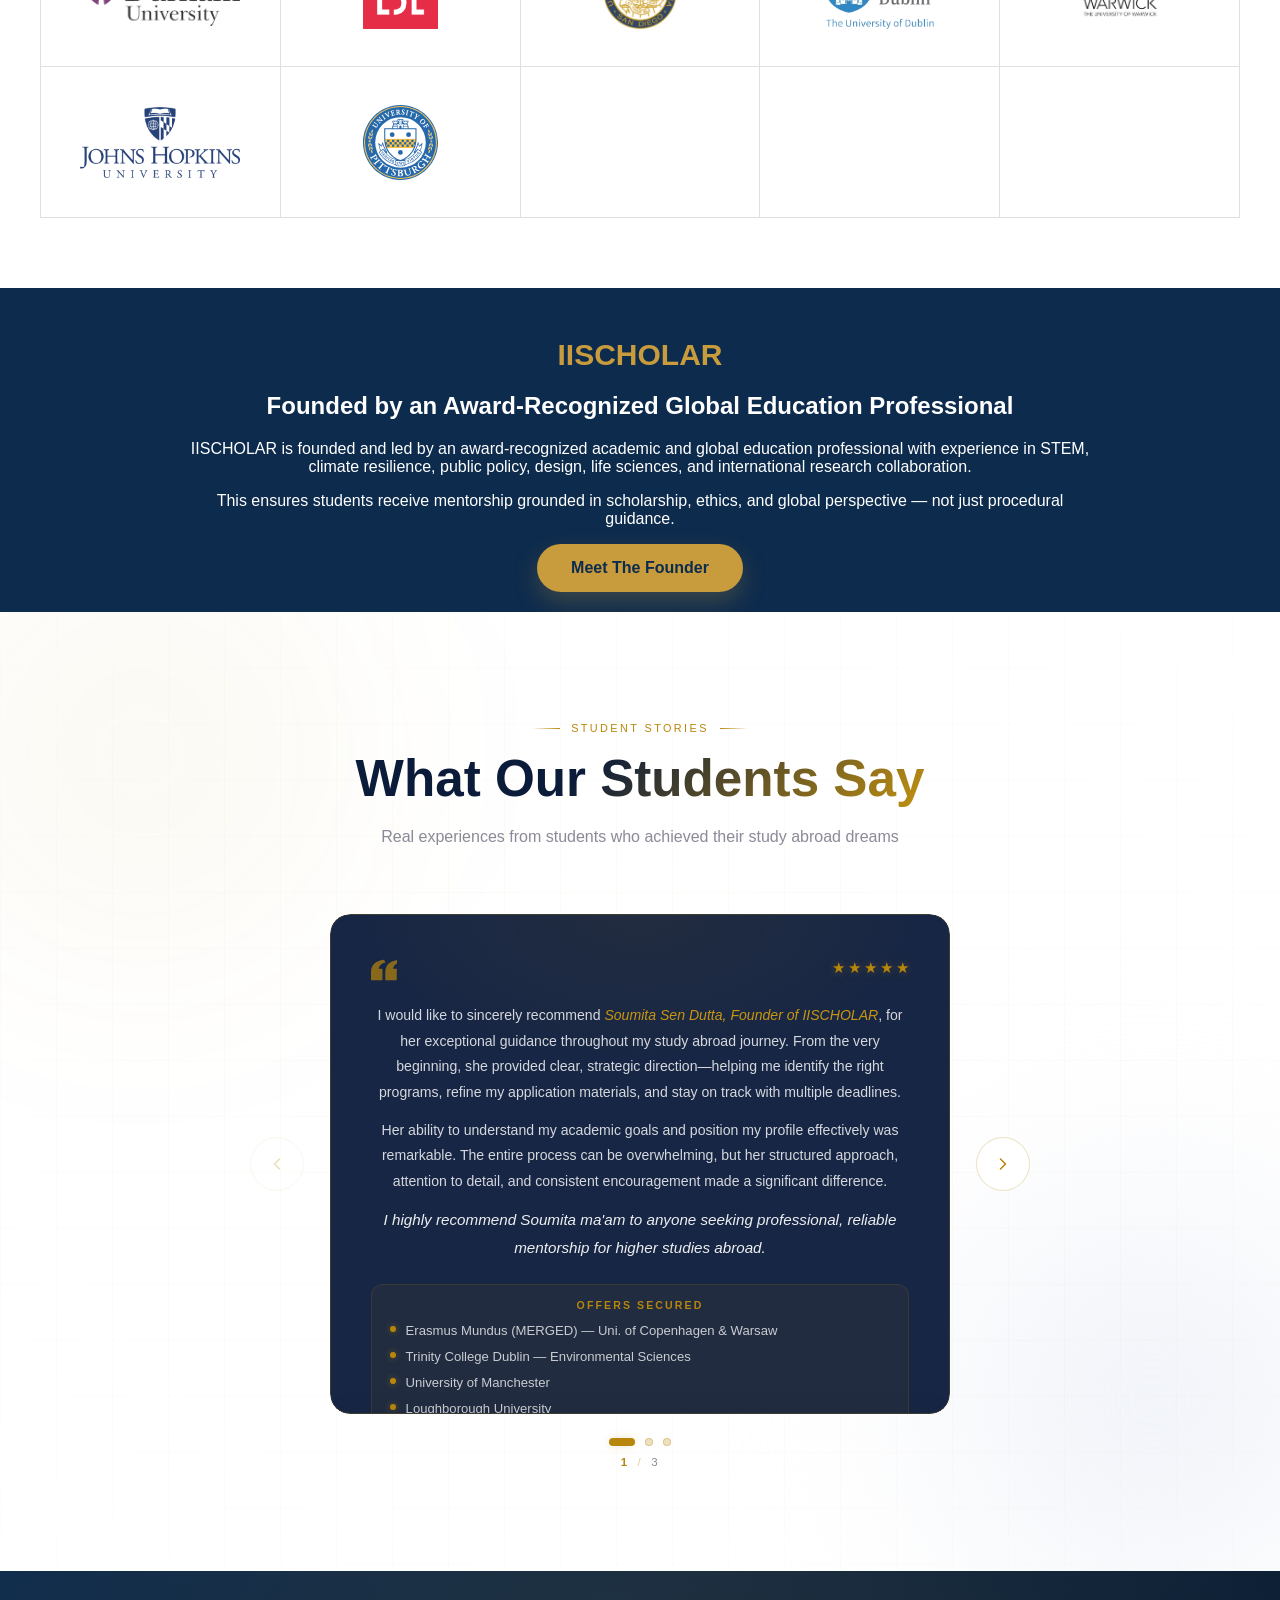
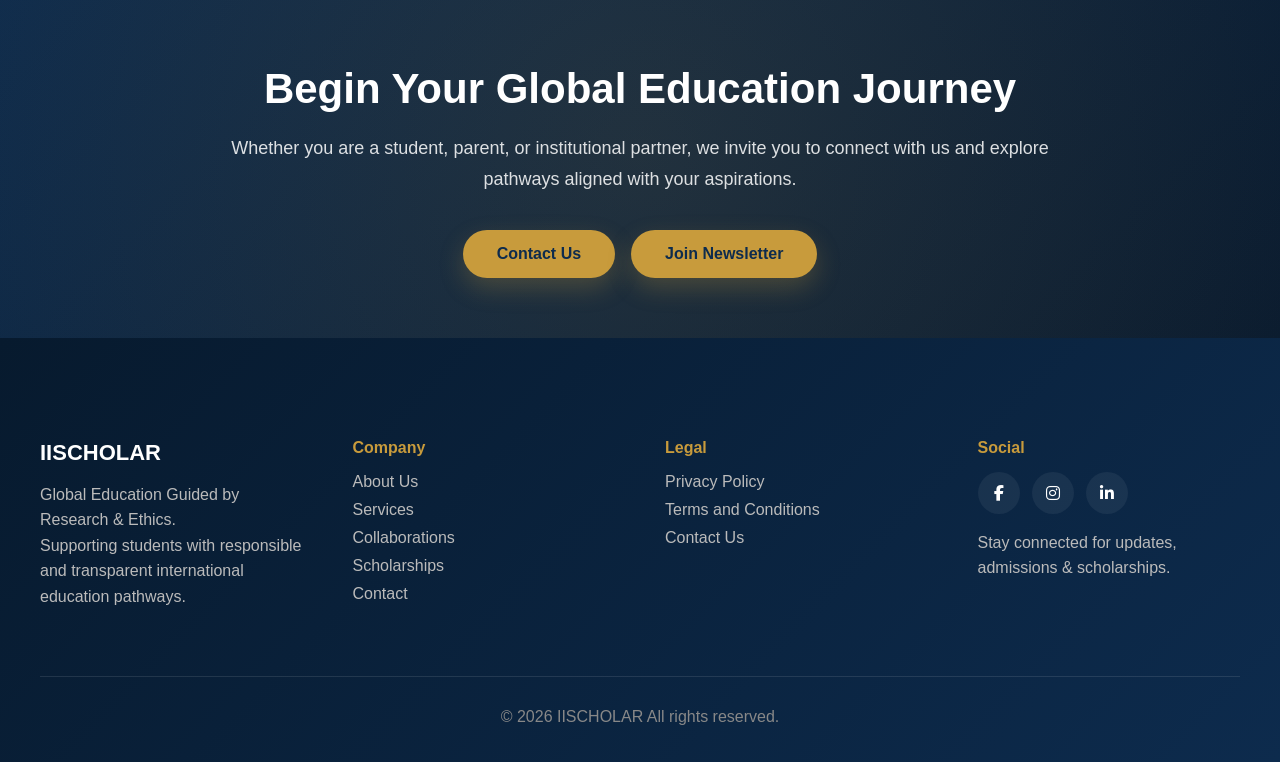
==== commit 1a033080: "updated" ====
--- a/index.html
+++ b/index.html
@@ -234,7 +234,7 @@
               <div class="listar-feature-content-wrapper">
 
                 <div class="listar-feature-item-title listar-feature-counter-added">
-                  <span><span>01</span> Undergraduate Profile Development</span>
+                  <span><span>01</span> UG Profile Development</span>
                 </div>
 
                 <div class="listar-feature-item-excerpt">
@@ -333,11 +333,11 @@
               <div class="listar-feature-content-wrapper">
 
                 <div class="listar-feature-item-title listar-feature-counter-added">
-                  <span><span>04</span> Scholarship Strategies</span>
+                  <span><span>04</span> Scholarship Strategy Guide</span>
                 </div>
 
                 <div class="listar-feature-item-excerpt">
-                  Maximize funding opportunities with strategic<br> planning.
+                  Maximize funding opportunities with <br>strategic planning.
                 </div>
 
               </div>
@@ -366,11 +366,11 @@
               <div class="listar-feature-content-wrapper">
 
                 <div class="listar-feature-item-title listar-feature-counter-added">
-                  <span><span>05</span> Research Mentorship</span>
+                  <span><span>05</span> Research Mentorship Program</span>
                 </div>
 
                 <div class="listar-feature-item-excerpt">
-                  Work with experts to develop impactful research<br> profiles.
+                  Work with experts to develop impactful<br> research profiles.
                 </div>
 
               </div>
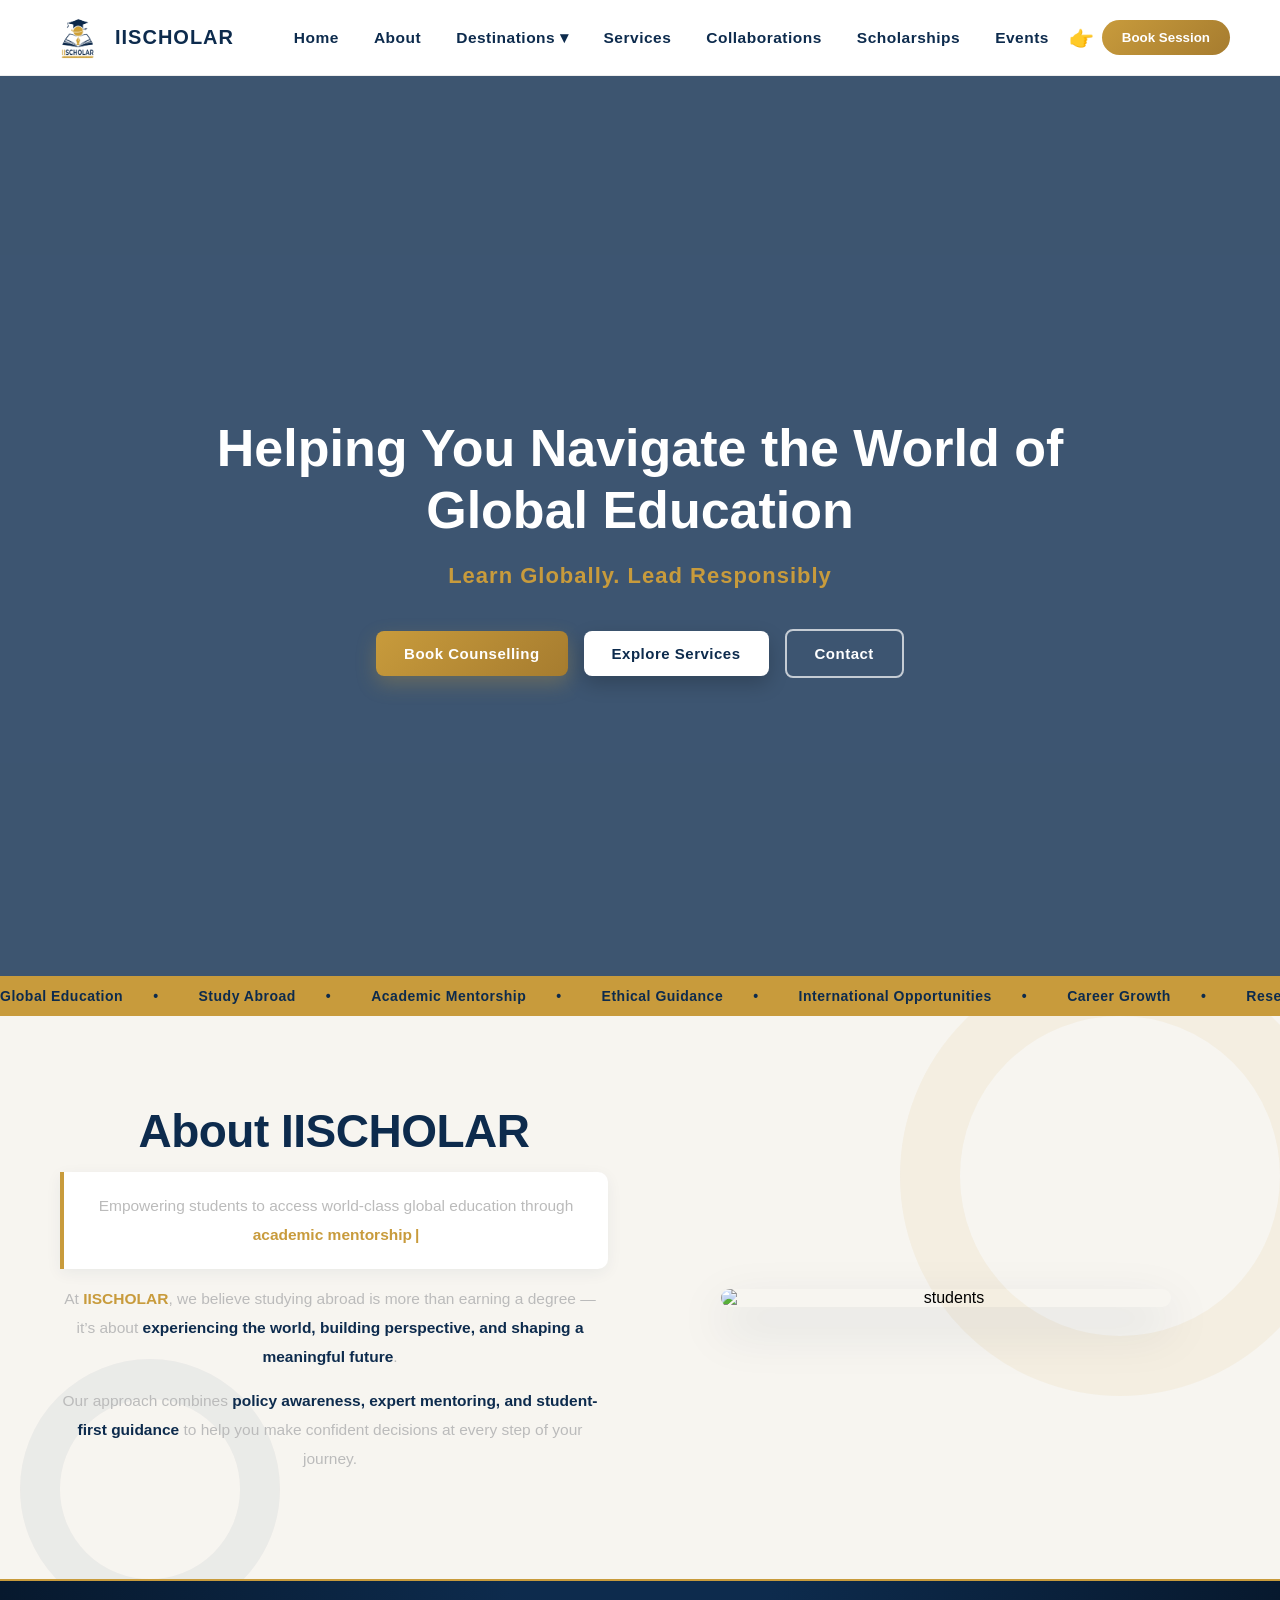
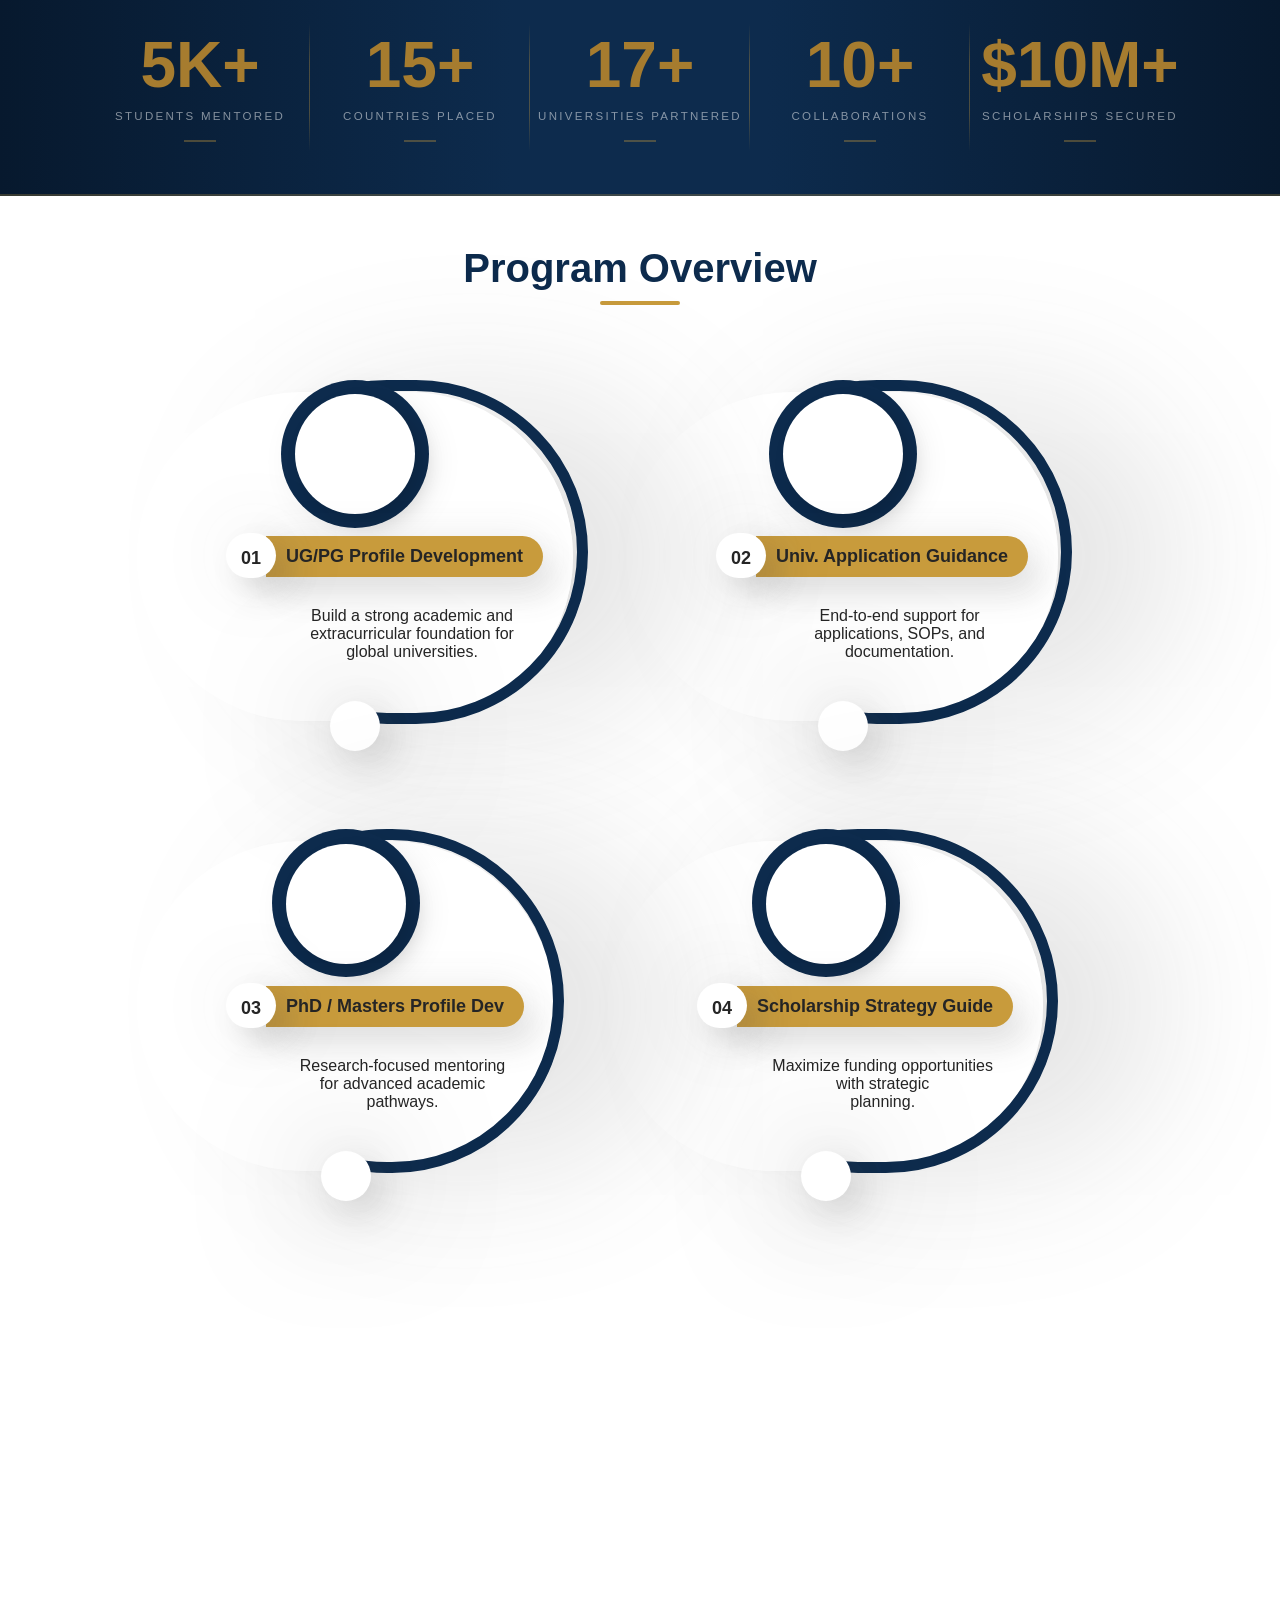
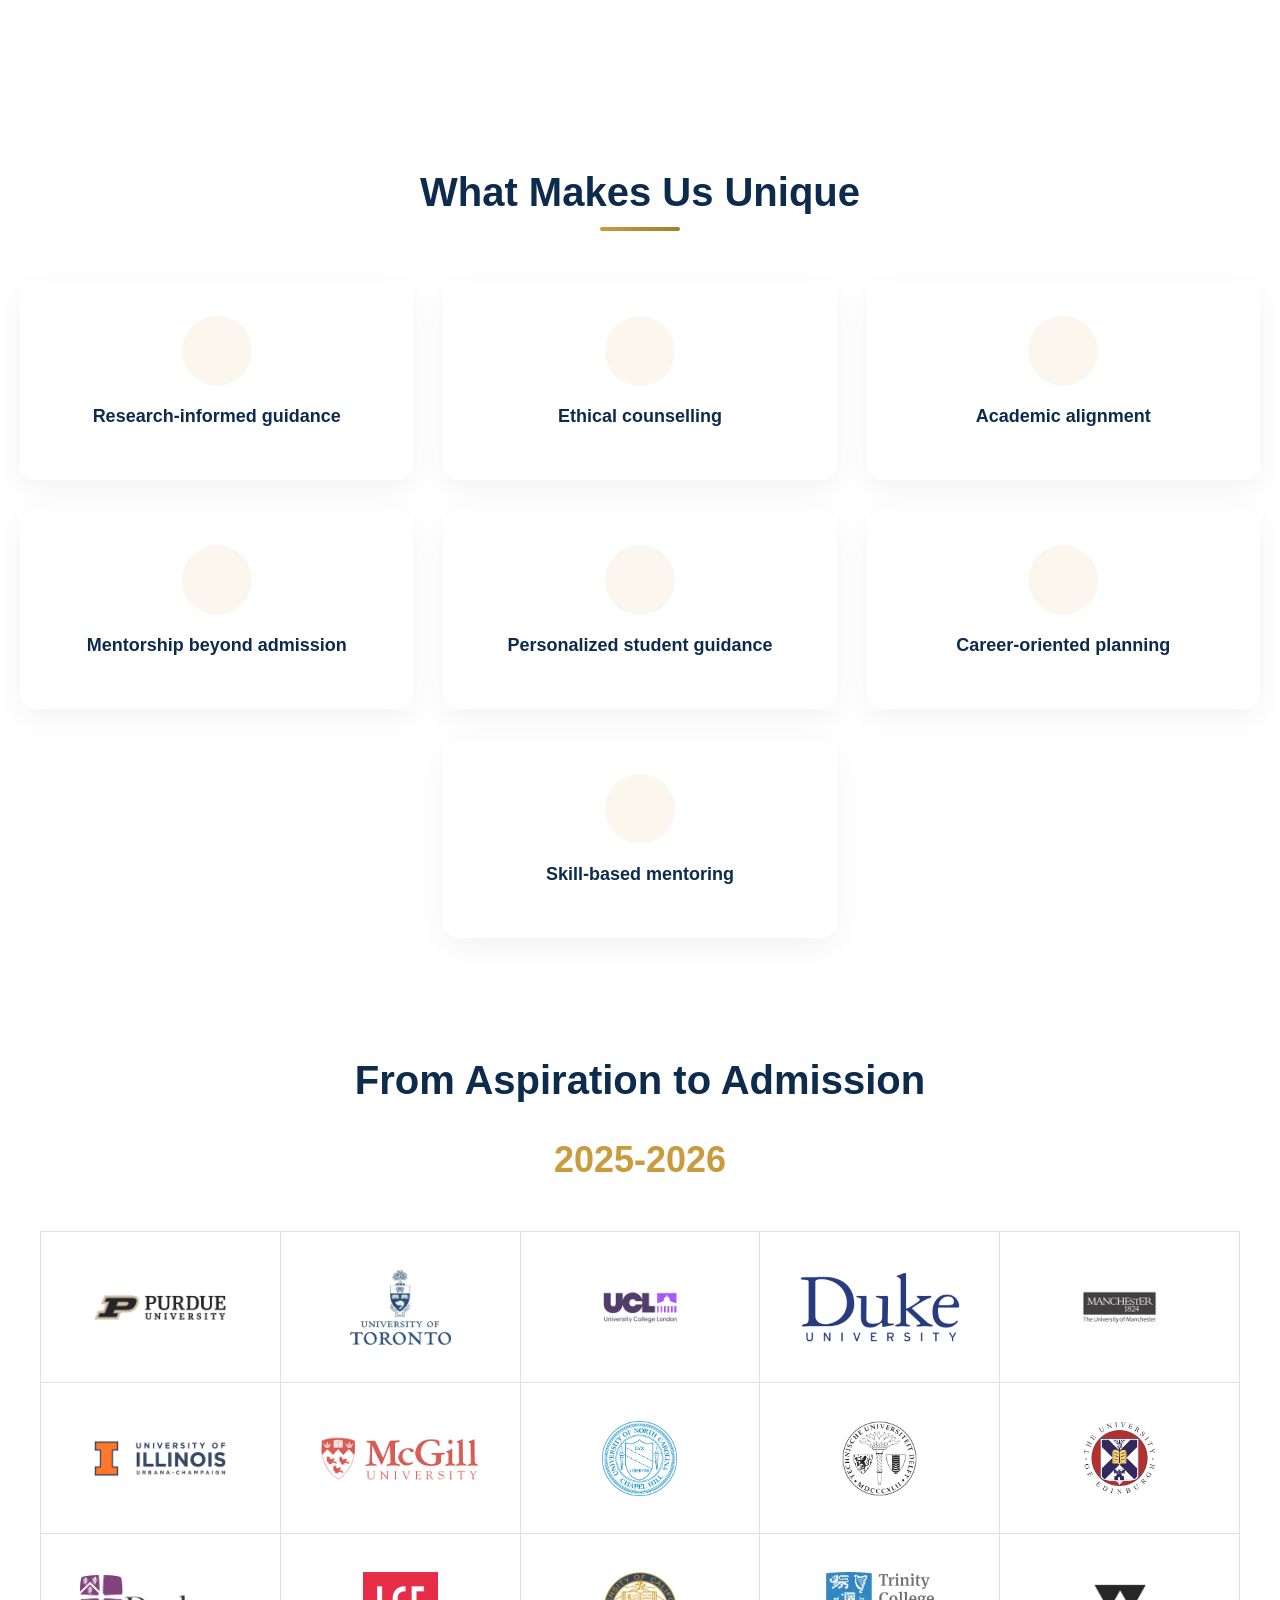
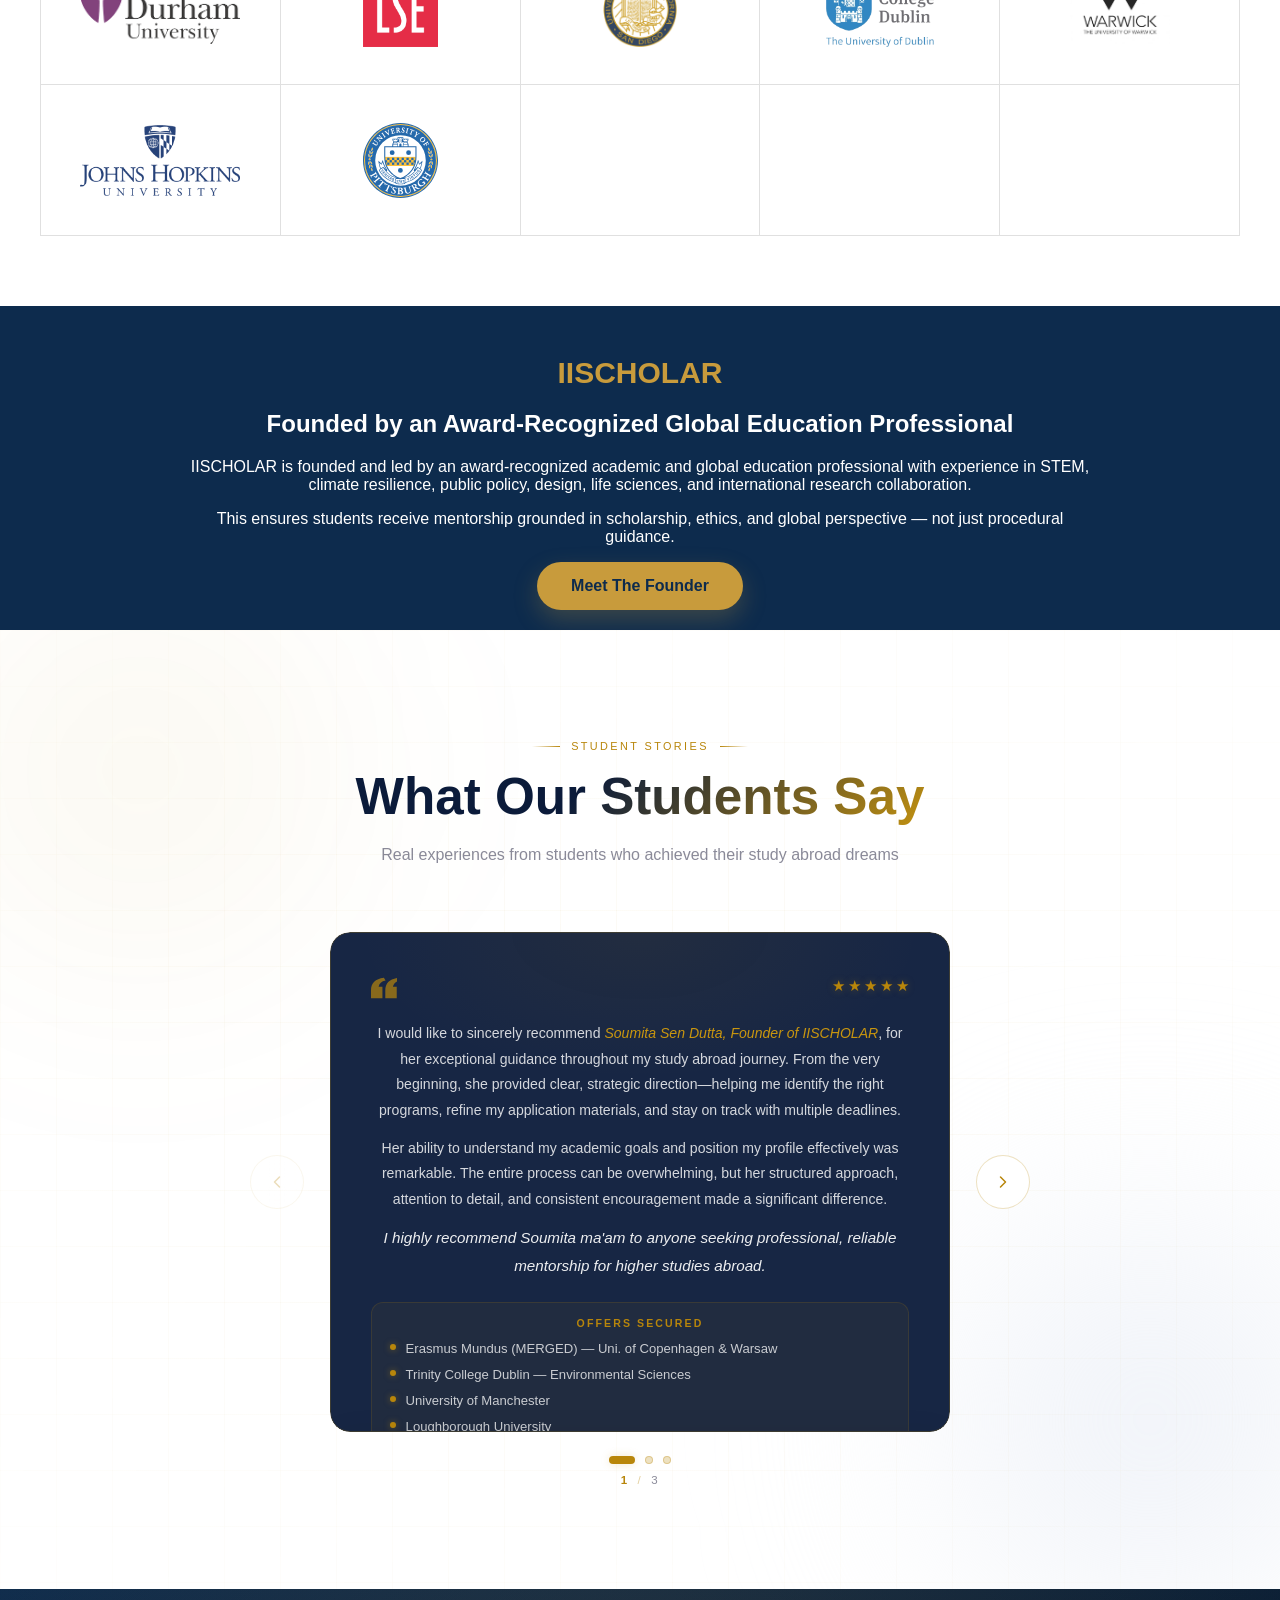
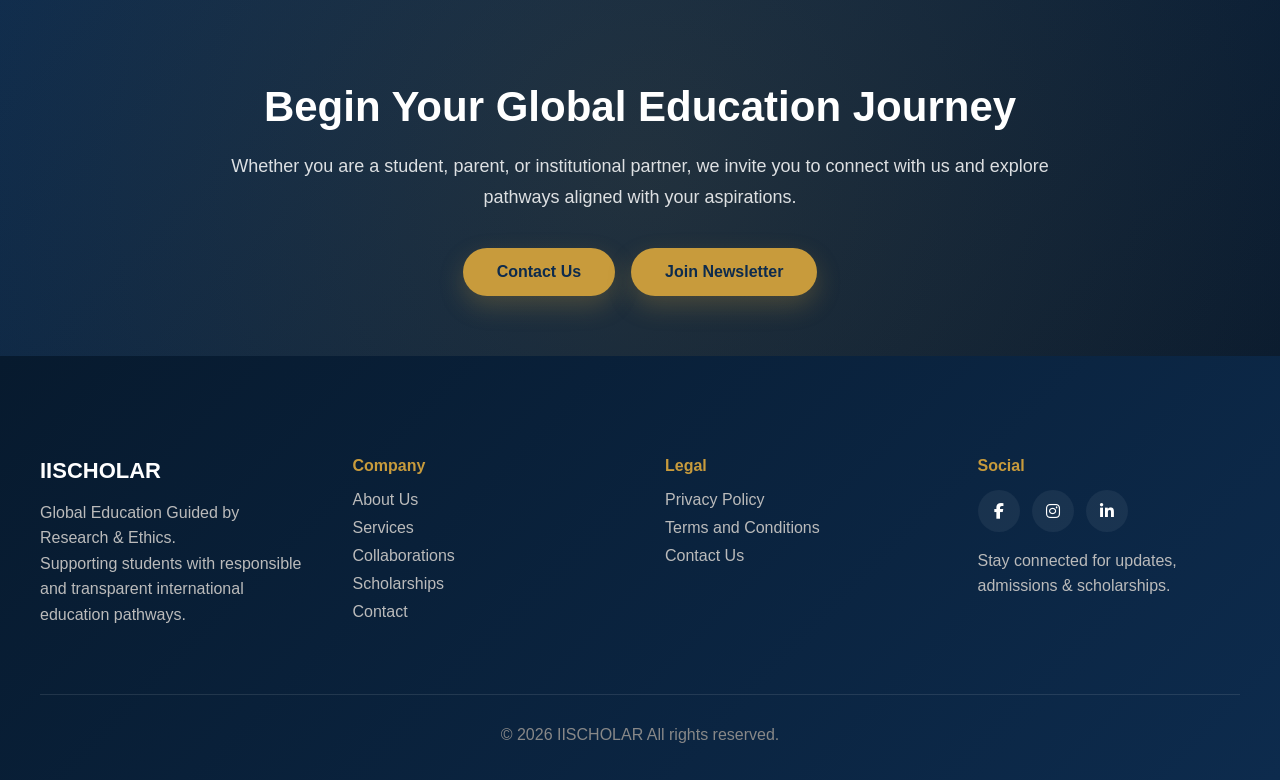
==== commit af9562f3: "updated" ====
--- a/index.html
+++ b/index.html
@@ -234,7 +234,7 @@
               <div class="listar-feature-content-wrapper">
 
                 <div class="listar-feature-item-title listar-feature-counter-added">
-                  <span><span>01</span> UG Profile Development</span>
+                  <span><span>01</span> UG/PG Profile Development</span>
                 </div>
 
                 <div class="listar-feature-item-excerpt">
@@ -267,7 +267,7 @@
               <div class="listar-feature-content-wrapper">
 
                 <div class="listar-feature-item-title listar-feature-counter-added">
-                  <span><span>02</span> University Application Guidance</span>
+                  <span><span>02</span> Univ. Application Guidance</span>
                 </div>
 
                 <div class="listar-feature-item-excerpt">
@@ -300,7 +300,7 @@
               <div class="listar-feature-content-wrapper">
 
                 <div class="listar-feature-item-title listar-feature-counter-added">
-                  <span><span>03</span> PhD / Masters Profile Building</span>
+                  <span><span>03</span>PhD / Masters Profile Dev</span>
                 </div>
 
                 <div class="listar-feature-item-excerpt">
@@ -337,7 +337,7 @@
                 </div>
 
                 <div class="listar-feature-item-excerpt">
-                  Maximize funding opportunities with <br>strategic planning.
+                  Maximize funding opportunities <br>with strategic <br>planning.
                 </div>
 
               </div>
@@ -366,11 +366,11 @@
               <div class="listar-feature-content-wrapper">
 
                 <div class="listar-feature-item-title listar-feature-counter-added">
-                  <span><span>05</span> Research Mentorship Program</span>
+                  <span><span>05</span>Research Mentorship Hub</span>
                 </div>
 
                 <div class="listar-feature-item-excerpt">
-                  Work with experts to develop impactful<br> research profiles.
+                  Work with experts to develop <br>impactful research <br>profiles.
                 </div>
 
               </div>
--- a/styles.css
+++ b/styles.css
@@ -1162,6 +1162,7 @@
   display: flex;
   flex-wrap: wrap;
   text-align: center;
+  margin-left: 50px;
 }
 
 .listar-feature-item-wrapper {
@@ -1717,6 +1718,7 @@
     grid-template-columns: 1fr;
   }
 }
+
 .founder-intro {
   background: #0D2B4D;
   color: white;
